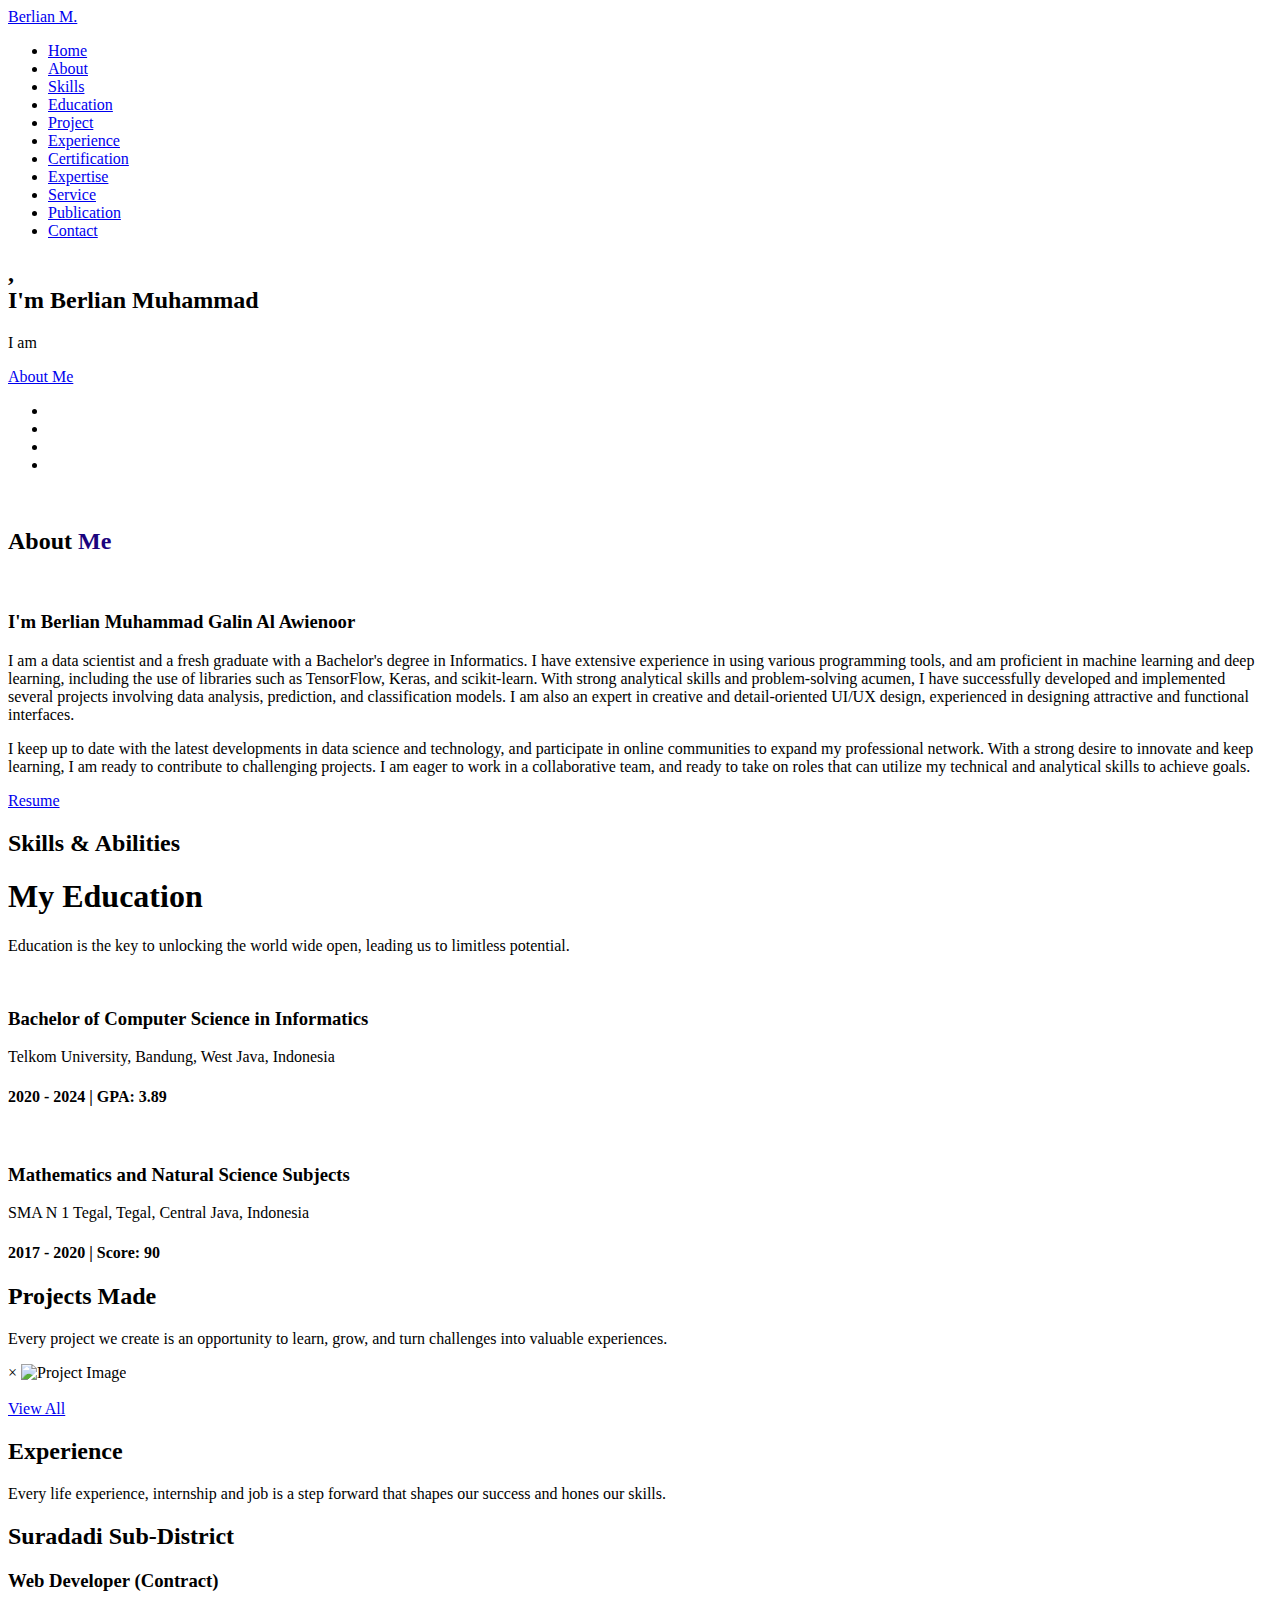
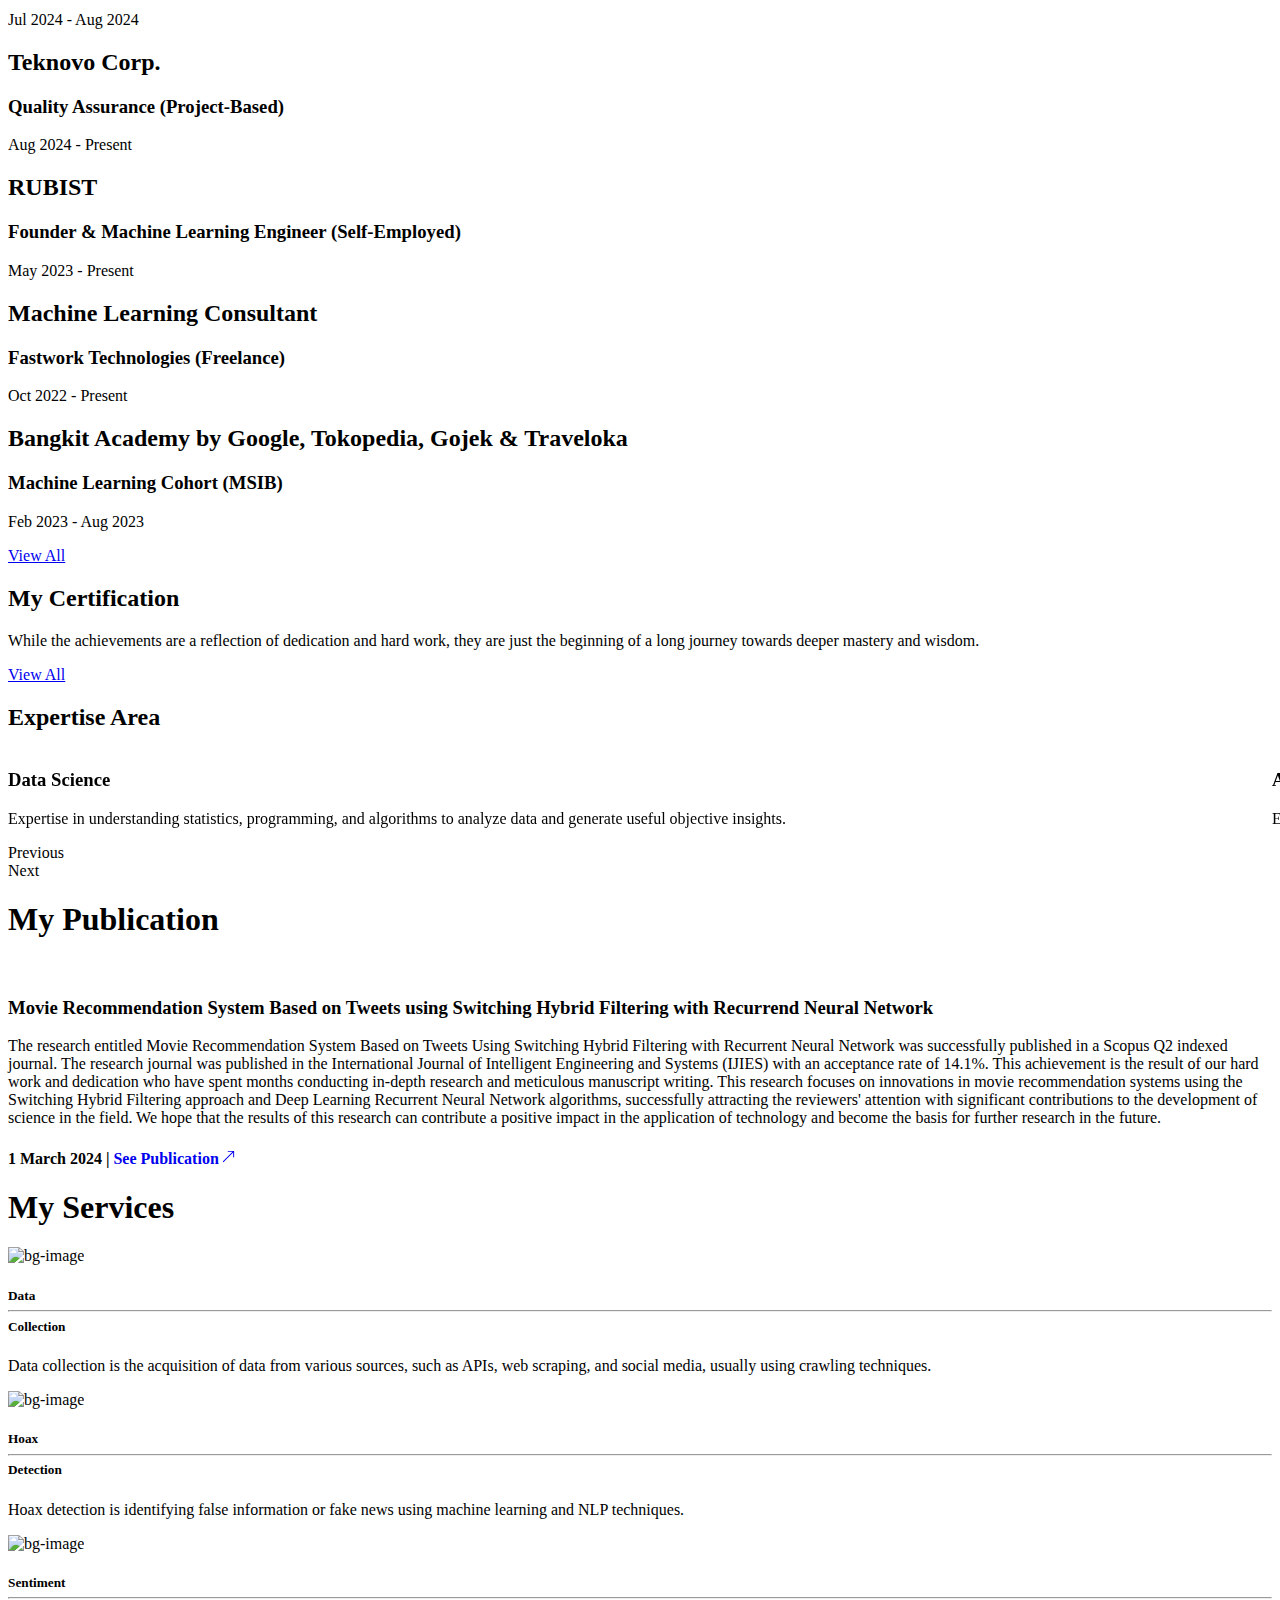
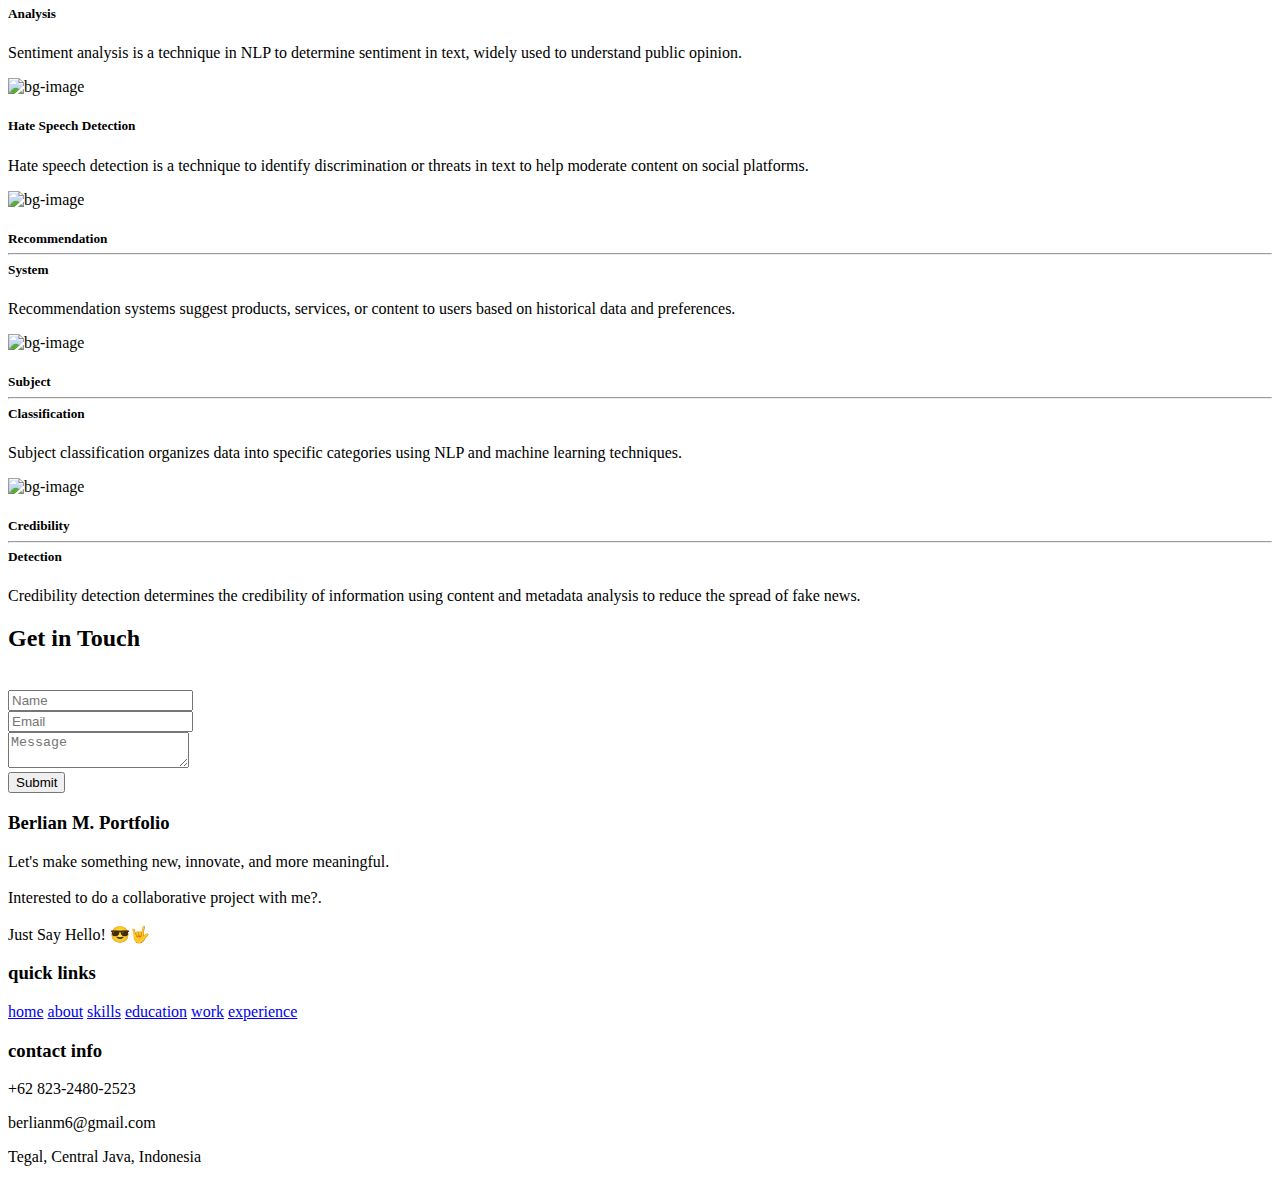
==== index.html @ 1233e938 "Add files via upload" ====
<!DOCTYPE html>
<html lang="en">

<head>
  <meta charset="UTF-8">
  <meta http-equiv="X-UA-Compatible" content="IE=edge">
  <meta name="viewport" content="width=device-width, initial-scale=1.0">
  <!-- Custom CSS -->
  <link rel="stylesheet" href="./assets/css/style.css">
  <!-- Font Awesome -->
  <link rel="stylesheet" href="https://cdnjs.cloudflare.com/ajax/libs/font-awesome/5.15.3/css/all.min.css"
    integrity="sha512-iBBXm8fW90+nuLcSKlbmrPcLa0OT92xO1BIsZ+ywDWZCvqsWgccV3gFoRBv0z+8dLJgyAHIhR35VZc2oM/gI1w=="
    crossorigin="anonymous" referrerpolicy="no-referrer" />
  <!-- Swiper.js -->
  <link rel="stylesheet" href="https://cdn.jsdelivr.net/npm/swiper@11/swiper-bundle.min.css" />
  <!-- Favicon -->
  <link id='favicon' rel="shortcut icon" href="./assets/images/favicon.png" type="image/x-png">
  <title>Portfolio | Berlian M.</title>
</head>

<body oncontextmenu="return false">

  <!-- pre loader -->
  <!-- <div class="loader-container">
  <img draggable="false" src="./assets/images/preloader.gif" alt="">
</div> -->

  <!-- navbar starts -->
  <header>
    <a href="/" class="logo"></i> Berlian M.</a>

    <div id="menu" class="fas fa-bars"></div>
    <nav class="navbar">
      <ul>
        <li><a class="active" href="#home">Home</a></li>
        <li><a href="#about">About</a></li>
        <li><a href="#skills">Skills</a></li>
        <li><a href="#education">Education</a></li>
        <li><a href="#work">Project</a></li>
        <li><a href="#experience">Experience</a></li>
        <li><a href="#certification">Certification</a></li>
        <li><a href="#expertise">Expertise</a></li>
        <li><a href="#service">Service</a></li>
        <li><a href="#publication">Publication</a></li>
        <li><a href="#contact">Contact</a></li>
      </ul>
    </nav>
  </header>
  <!-- navbar ends -->


  <!-- hero section starts -->
  <section class="home" id="home">
    <div id="particles-js"></div>

    <div class="content">
      <h2><span class="typing-textHello"></span>,<br /> I'm Berlian Muhammad </h2>
      <p>I am <span class="typing-text"></span></p>
      <a href="#about" class="btn"><span>About Me</span>
        <i class="fas fa-arrow-circle-down"></i>
      </a>
      <div class="socials">
        <ul class="social-icons">
          <li><a class="linkedin" aria-label="LinkedIn" href="https://www.linkedin.com/in/berlianm/" target="_blank"><i
                class="fab fa-linkedin"></i></a></li>
          <li><a class="github" aria-label="GitHub" href="https://github.com/berlianm" target="_blank"><i
                class="fab fa-github"></i></a></li>
          <li><a class="twitter" aria-label="Twitter" href="https://twitter.com/berliaaanm" target="_blank"><i
                class="fab fa-twitter"></i></a></li>
          <li><a class="instagram" aria-label="Instagram" href="https://www.instagram.com/berliaanm/"><i
                class="fab fa-instagram" target="_blank"></i></a></li>
        </ul>
      </div>
    </div>
    <div class="image">
      <img draggable="false" class="tilt" src="./assets/images/hero.png" alt="">
    </div>
  </section>
  <!-- hero section ends -->


  <!-- about section starts -->
  <section class="about" id="about">
    <h2 class="heading"><i class="fas fa-user-alt"></i> About <span style="color: #1a047e">Me</span></h2>

    <div class="row">

      <div class="image">
        <img draggable="false" class="tilt" src="./assets/images/profile2.jpg" alt="">
      </div>
      <div class="content">
        <h3>I'm Berlian Muhammad Galin Al Awienoor</h3>

        <p>I am a data scientist and a fresh graduate with a Bachelor's
          degree in
          Informatics. I have extensive experience in using various programming tools, and am proficient in machine
          learning and
          deep learning, including the use of libraries such as TensorFlow, Keras, and scikit-learn. With strong
          analytical
          skills and problem-solving acumen, I have successfully developed and implemented several projects involving
          data
          analysis, prediction, and classification models. I am also an expert in creative and detail-oriented UI/UX
          design,
          experienced in designing attractive and functional interfaces. </p>

        <p>I keep up to date with the latest developments in data science and technology, and participate in online
          communities
          to expand my professional network. With a strong desire to innovate and keep learning, I am ready to
          contribute to
          challenging projects. I am eager to work in a collaborative team, and ready to take on roles that can utilize
          my
          technical and analytical skills to achieve goals. </p>
        <div class="box-container">
          <!-- <div class="box">
              <p><span> age: </span> 20</p>
              <p><span> phone : </span> +91 XXX-XXX-XXXX</p>
            </div> -->
        </div>

        <div class="resumebtn">
          <a href="https://drive.google.com/file/d/1gu_gufzL8ybpD6SrXFEfcntHExr8QamQ/view" target="_blank"
            class="btn"><span>Resume</span>
            <i class="fas fa-chevron-right"></i>
          </a>
        </div>

      </div>
    </div>
  </section>
  <!-- about section ends -->

  <!-- skills section starts -->
  <section class="skills" id="skills">

    <h2 class="heading"><i class="fas fa-laptop-code"></i> Skills & <span>Abilities</span></h2>

    <div class="container">
      <div class="row" id="skillsContainer">

        <!-- <div class="bar">
              <div class="info">
                <img src="https://img.icons8.com/color/48/000000/adobe-xd.png"/>
                <span>AdobeXD</span>
              </div>
            </div> -->

      </div>
    </div>
  </section>
  <!-- skills section ends -->


  <!-- education section starts -->
  <section class="education" id="education">

    <h1 class="heading"><i class="fas fa-graduation-cap"></i> My <span>Education</span></h1>

    <p class="qoute">Education is the key to unlocking the world wide open, leading us to limitless potential.</p>

    <div class="box-container">
      
      <div class="box">
        <div class="image">
          <a href="https://maps.app.goo.gl/YhYkC9kWZCtxsdW48">
            <img draggable="false" src="./assets/images/educat/college.jpg" alt="">
          </a>
          
        </div>
        <div class="content">
          <h3>Bachelor of Computer Science in Informatics</h3>
          <p>Telkom University, Bandung, West Java, Indonesia </p>
          <h4>2020 - 2024 | GPA: 3.89</h4>
        </div>
      </div>

      <div class="box">
        <div class="image">
          <a href="https://maps.app.goo.gl/QGrqTkqJN48rCPrR7">
            <img draggable="false" src="./assets/images/educat/school.jpg" alt="">
          </a>
          
        </div>
        <div class="content">
          <h3>Mathematics and Natural Science Subjects</h3>
          <p>SMA N 1 Tegal, Tegal, Central Java, Indonesia</p>
          <h4>2017 - 2020 | Score: 90</h4>
        </div>
      </div>

    </div>
  </section>
  <!-- education section ends -->


  <!-- work project section starts -->
  <section class="work" id="work">

    <h2 class="heading"><i class="fas fa-laptop-code"></i> Projects <span>Made</span></h2>
    <p class="qoute">Every project we create is an opportunity to learn, grow, and turn challenges into valuable experiences.</p>

    <div class="box-container">

    </div>

    <!-- Modal HTML -->
    <div id="projectModal" class="modal">
      <div class="modal-content">
        <span class="close">&times;</span>
        <img id="modalProjectImage" src="" alt="Project Image" />
        <h3 id="modalProjectName"></h3>
        <p id="modalProjectDesc"></p>
      </div>
    </div>

    <div class="viewall">
      <a href="/projects" class="btn"><span>View All</span>
        <i class="fas fa-arrow-right"></i>
      </a>
    </div>

  </section>
  <!-- work project section ends -->

  <!-- experience section starts -->
  <section class="experience" id="experience">

    <h2 class="heading"><i class="fas fa-briefcase"></i> Experience </h2>
    <p class="qoute">Every life experience, internship and job is a step forward that shapes our success and hones our skills.</p>

    <div class="timeline">

      <div class="container right">
        <div class="content">
          <div class="tag">
            <h2>Suradadi Sub-District</h2>
          </div>
          <div class="desc">
            <h3>Web Developer (Contract)</h3>
            <p>Jul 2024 - Aug 2024</p>
          </div>
        </div>
      </div>

      <div class="container left">
        <div class="content">
          <div class="tag">
            <h2>Teknovo Corp.</h2>
          </div>
          <div class="desc">
            <h3>Quality Assurance (Project-Based)</h3>
            <p>Aug 2024 - Present</p>
          </div>
        </div>
      </div>

      <div class="container right">
        <div class="content">
          <div class="tag">
            <h2>RUBIST</h2>
          </div>
          <div class="desc">
            <h3>Founder & Machine Learning Engineer (Self-Employed)</h3>
            <p>May 2023 - Present</p>
          </div>
        </div>
      </div>

      <div class="container left">
        <div class="content">
          <div class="tag">
            <h2>Machine Learning Consultant</h2>
          </div>
          <div class="desc">
            <h3>Fastwork Technologies (Freelance)</h3>
            <p>Oct 2022 - Present</p>
          </div>
        </div>
      </div>

      <div class="container right">
        <div class="content">
          <div class="tag">
            <h2>Bangkit Academy by Google, Tokopedia, Gojek & Traveloka</h2>
          </div>
          <div class="desc">
            <h3>Machine Learning Cohort (MSIB)</h3>
            <p>Feb 2023 - Aug 2023</p>
          </div>
        </div>
      </div>

    <div class="morebtn">
      <a href="/experience" class="btn"><span>View All</span>
        <i class="fas fa-arrow-right"></i>
      </a>
    </div>

    </div>

  </section>
  <!-- experience section ends -->

  <section class="certification" id="certification">

    <h2 class="heading"><i class="fas fa-laptop-code"></i><span> My</span> Certification</h2>
    <p class="qoute">While the achievements are a reflection of dedication and hard work, they are just the beginning of a long journey towards deeper mastery and wisdom.</p>

    <div class="box-container">

    </div>

    <div class="viewall">
      <a href="/certifications" class="btn"><span>View All</span>
        <i class="fas fa-arrow-right"></i>
      </a>
    </div>

  </section>


  <section class="expertise" id="expertise">
    <h2 class="heading"><i class="fas fa-puzzle-piece"></i> Expertise <span>Area</span></h2>

    <!-- Swiper -->
    <div class="box-container">
      <div class="swiper-container">
        <div class="swiper-wrapper">
          <!-- Card Content -->
          <div class="swiper-slide">
            <i class="fas fa-database"></i>
            <h3>Data Science</h3>
            <p>Expertise in understanding statistics, programming, and algorithms to analyze data and generate useful
              objective insights.</p>
          </div>
          <div class="swiper-slide">
            <i class="fas fa-calculator"></i>
            <h3>Applied Mathematics</h3>
            <p>Expertise in mathematical concepts includes numerical analysis, probability theory, math-physics models,
              advanced calculus, and multivariable functions to solve real problems.</p>
          </div>
          <div class="swiper-slide">
            <i class="fas fa-paint-brush"></i>
            <h3>UI/UX Design</h3>
            <p>Expertise in designing optimal user interfaces and experiences to ensure products are easy to use and
              satisfying for users.</p>
          </div>
          <div class="swiper-slide">
            <i class="fas fa-code"></i>
            <h3>Programming</h3>
            <p>Expertise in the use of programming languages, algorithm development, data structures, and system
              integration to create technology solutions.</p>
          </div>
          <div class="swiper-slide">
            <i class="fas fa-robot"></i>
            <h3>Artificial Intelligence</h3>
            <p>Expertise in the development of computer systems capable of performing tasks that typically require human
              intelligence, such as decision-making and problem-solving.</p>
          </div>
          <div class="swiper-slide">
            <i class="fas fa-brain"></i>
            <h3>Deep Learning</h3>
            <p>Expertise in artificial neural networks with multiple layers to extract complex patterns from big data
              and deepen understanding of available information.</p>
          </div>
          <div class="swiper-slide">
            <i class="fas fa-chart-line"></i>
            <h3>Machine Learning</h3>
            <p>Expertise in enabling computers to learn and make decisions based on data without being explicitly
              programmed.</p>
          </div>
        </div>
      </div>
    </div>
    </div>

    <!-- Pagination -->
    <div class="swiper-pagination"></div>

    <!-- Custom Navigation Buttons below slider -->
    <div class="custom-navigation">
      <div class="navbutton prev">
        <i class="fas fa-arrow-left"></i>
        <span>Previous</span>
      </div>
      <div class="navbutton next">
        <span>Next</span>
        <i class="fas fa-arrow-right"></i>
      </div>
    </div>
    </div>
  </section>

  <section class="publication" id="publication">

    <h1 class="heading"><i class="fas fa-graduation-cap"></i> My <span>Publication</span></h1>
    
    <!-- <p class="qoute">Education is not the learning of facts, but the training of the mind to think.</p> -->

    <div class="box-container">

      <div class="box">
        <div class="image">
          <img draggable="false" src="./assets/images/publication/pub.jpg" alt="">
        </div>
        <div class="content">
          <h3>Movie Recommendation System Based on Tweets using Switching Hybrid
            Filtering with
            Recurrend Neural Network</h3>
          <p>The research entitled Movie
            Recommendation
            System Based on Tweets Using
            Switching Hybrid Filtering with Recurrent Neural Network was successfully published
            in a
            Scopus Q2 indexed journal. The research journal was published in the International
            Journal
            of Intelligent Engineering and Systems (IJIES) with an acceptance rate of 14.1%.
            This
            achievement is the result of our hard work and dedication who have spent months
            conducting
            in-depth research and meticulous manuscript writing. This research focuses on
            innovations in
            movie recommendation systems using the Switching Hybrid Filtering approach and Deep
            Learning
            Recurrent Neural Network algorithms, successfully attracting the reviewers'
            attention
            with
            significant contributions to the development of science in the field. We hope that
            the
            results of this research can contribute a positive impact in the application of
            technology
            and become the basis for further research in the future.</p>
          <h4>1 March 2024 | <a
              href="https://inass.org/publications/contents/?y=2024&mo_num=4&mo_en=Apr&mo_enf=April&report_day=30&volume=17&issue=2"
              class="card-text link-publication" style="text-decoration: none;"> See Publication<svg
                xmlns="http://www.w3.org/2000/svg" width="15" height="15" fill="currentColor"
                class="bi bi-arrow-up-right" viewBox="0 0 16 16" style="font-weight: bolder; margin-left: 2px;">
                <path fill-rule="evenodd"
                  d="M14 2.5a.5.5 0 0 0-.5-.5h-6a.5.5 0 0 0 0 1h4.793L2.146 13.146a.5.5 0 0 0 .708.708L13 3.707V8.5a.5.5 0 0 0 1 0z" />
              </svg></a></h4>
        </div>
      </div>

    </div>
  </section>
  <!-- Publication section ends -->

  <!-- Services Section -->
  <section class="service" id="service">
    <div class="container-lg">
      <h1 class="heading"><i class="fas fa-cubes"></i> My <span>Services</span></h1>
      <div class="service-wrapper">

        <div class="service-card">
          <img src="Assets/images/services/data.png" alt="bg-image">
          <div class="service-card-overlay">
            <h5>Data <hr> Collection</h5>
            <p>Data collection is the acquisition of data from various sources, such as APIs, web scraping, and social
              media, usually using crawling techniques.</p>
          </div>
        </div>

        <div class="service-card">
          <img src="Assets/images/services/hoax.png" alt="bg-image">
          <div class="service-card-overlay">
            <h5>Hoax <hr> Detection</h5>
            <p>Hoax detection is identifying false information or fake news using machine learning and NLP techniques.
            </p>
          </div>
        </div>

        <div class="service-card">
          <img src="Assets/images/services/sentiment.png" alt="bg-image">
          <div class="service-card-overlay">
            <h5>Sentiment <hr> Analysis</h5>
            <p>Sentiment analysis is a technique in NLP to determine sentiment in text, widely used to understand public
              opinion.</p>
          </div>
        </div>

        <div class="service-card">
          <img src="Assets/images/services/hate.png" alt="bg-image">
          <div class="service-card-overlay">
            <h5>Hate Speech Detection</h5>
            <p>Hate speech detection is a technique to identify discrimination or threats in text to help moderate
              content on social platforms.</p>
          </div>
        </div>

        <div class="service-card">
          <img src="Assets/images/services/recomendation.png" alt="bg-image">
          <div class="service-card-overlay">
            <h5>Recommendation <hr> System</h5>
            <p>Recommendation systems suggest products, services, or content to users based on historical data and
              preferences.</p>
          </div>
        </div>

        <div class="service-card">
          <img src="Assets/images/services/topic.png" alt="bg-image">
          <div class="service-card-overlay">
            <h5>Subject <hr> Classification</h5>
            <p>Subject classification organizes data into specific categories using NLP and machine learning techniques.
            </p>
          </div>
        </div>

        <div class="service-card">
          <img src="Assets/images/services/credible.png" alt="bg-image">
          <div class="service-card-overlay">
            <h5>Credibility <hr> Detection</h5>
            <p>Credibility detection determines the credibility of information using content and metadata analysis to
              reduce the spread of fake news.</p>
          </div>
        </div>

      </div>
    </div>
  </section>



  <!-- contact section starts -->
  <section class="contact" id="contact">

    <h2 class="heading"><i class="fas fa-headset"></i> Get in <span>Touch</span></h2>

    <div class="container">
      <div class="content">
        <div class="image-box">
          <img draggable="false" src="./assets/images/contact1.jpg" alt="">
        </div>
        <form id="contact-form">

          <div class="form-group">
            <div class="field">
              <input type="text" name="from_name" placeholder="Name" required>
              <i class='fas fa-user'></i>
            </div>
            <div class="field">
              <input type="text" name="from_email" placeholder="Email" required>
              <i class='fas fa-envelope'></i>
            </div>
            <div class="message">
              <textarea placeholder="Message" name="message" required></textarea>
              <i class="fas fa-comment-dots"></i>
            </div>
          </div>
          <div class="button-area">
            <button type="submit">
              Submit <i class="fa fa-paper-plane"></i></button>
          </div>
        </form>
      </div>
    </div>
  </section>
  <!-- contact section ends -->


  <!-- footer section starts -->
  <section class="footer">

    <div class="box-container">

      <div class="box">
        <h3>Berlian M. Portfolio</h3>
        <p>Let's make something new, innovate, and more meaningful. <br /> <br />Interested to do a collaborative project with me?. <br /><br />Just Say Hello! 😎🤟</p>
      </div>

      <div class="box">
        <h3>quick links</h3>
        <a href="#home"><i class="fas fa-chevron-circle-right"></i> home</a>
        <a href="#about"><i class="fas fa-chevron-circle-right"></i> about</a>
        <a href="#skills"><i class="fas fa-chevron-circle-right"></i> skills</a>
        <a href="#education"><i class="fas fa-chevron-circle-right"></i> education</a>
        <a href="#work"><i class="fas fa-chevron-circle-right"></i> work</a>
        <a href="#experience"><i class="fas fa-chevron-circle-right"></i> experience</a>
      </div>

      <div class="box">
        <h3>contact info</h3>
        <p> <i class="fas fa-phone"></i>+62 823-2480-2523</p>
        <p> <i class="fas fa-envelope"></i>berlianm6@gmail.com</p>
        <p> <i class="fas fa-map-marked-alt"></i>Tegal, Central Java, Indonesia</p>
        <div class="share">

          <a href="https://www.linkedin.com/in/berlianm/" class="fab fa-linkedin" aria-label="LinkedIn"
            target="_blank"></a>
          <a href="https://github.com/berlianm" class="fab fa-github" aria-label="GitHub" target="_blank"></a>
          <a href="mailto:berlianm6@gmail.com" class="fas fa-envelope" aria-label="Mail" target="_blank"></a>
          <a href="https://twitter.com/berliaaanm" class="fab fa-twitter" aria-label="Twitter" target="_blank"></a>
        </div>
      </div>
    </div>


  </section>
  <!-- footer section ends -->


  <!-- scroll top btn -->
  <a href="#home" aria-label="ScrollTop" class="fas fa-angle-up" id="scroll-top"></a>
  <!-- scroll back to top -->


  <!-- ==== ALL MAJOR JAVASCRIPT CDNS STARTS ==== -->
  <!-- jquery cdn -->
  <script src="https://cdnjs.cloudflare.com/ajax/libs/jquery/3.6.0/jquery.min.js"
    integrity="sha512-894YE6QWD5I59HgZOGReFYm4dnWc1Qt5NtvYSaNcOP+u1T9qYdvdihz0PPSiiqn/+/3e7Jo4EaG7TubfWGUrMQ=="
    crossorigin="anonymous" referrerpolicy="no-referrer"></script>

  <!-- typed.js cdn -->
  <script src="https://cdnjs.cloudflare.com/ajax/libs/typed.js/2.0.5/typed.min.js"
    integrity="sha512-1KbKusm/hAtkX5FScVR5G36wodIMnVd/aP04af06iyQTkD17szAMGNmxfNH+tEuFp3Og/P5G32L1qEC47CZbUQ=="
    crossorigin="anonymous" referrerpolicy="no-referrer"></script>

  <!-- particle.js links -->
  <script src="./assets/js/particles.min.js"></script>
  <script src="./assets/js/app.js"></script>

  <!-- vanilla tilt.js links -->
  <script src="https://cdnjs.cloudflare.com/ajax/libs/vanilla-tilt/1.7.0/vanilla-tilt.min.js"
    integrity="sha512-SttpKhJqONuBVxbRcuH0wezjuX+BoFoli0yPsnrAADcHsQMW8rkR84ItFHGIkPvhnlRnE2FaifDOUw+EltbuHg=="
    crossorigin="anonymous" referrerpolicy="no-referrer"></script>

  <!-- Swiper.js -->
  <script src="https://cdn.jsdelivr.net/npm/swiper@11/swiper-bundle.min.js"></script>

  <!-- scroll reveal anim -->
  <script src="https://unpkg.com/scrollreveal"></script>

  <script type="text/javascript" src="https://cdn.jsdelivr.net/npm/emailjs-com@3/dist/email.min.js"></script>

  <!-- ==== ALL MAJOR JAVASCRIPT CDNS ENDS ==== -->

  <script src="./assets/js/script.js"></script>

</body>

</html>
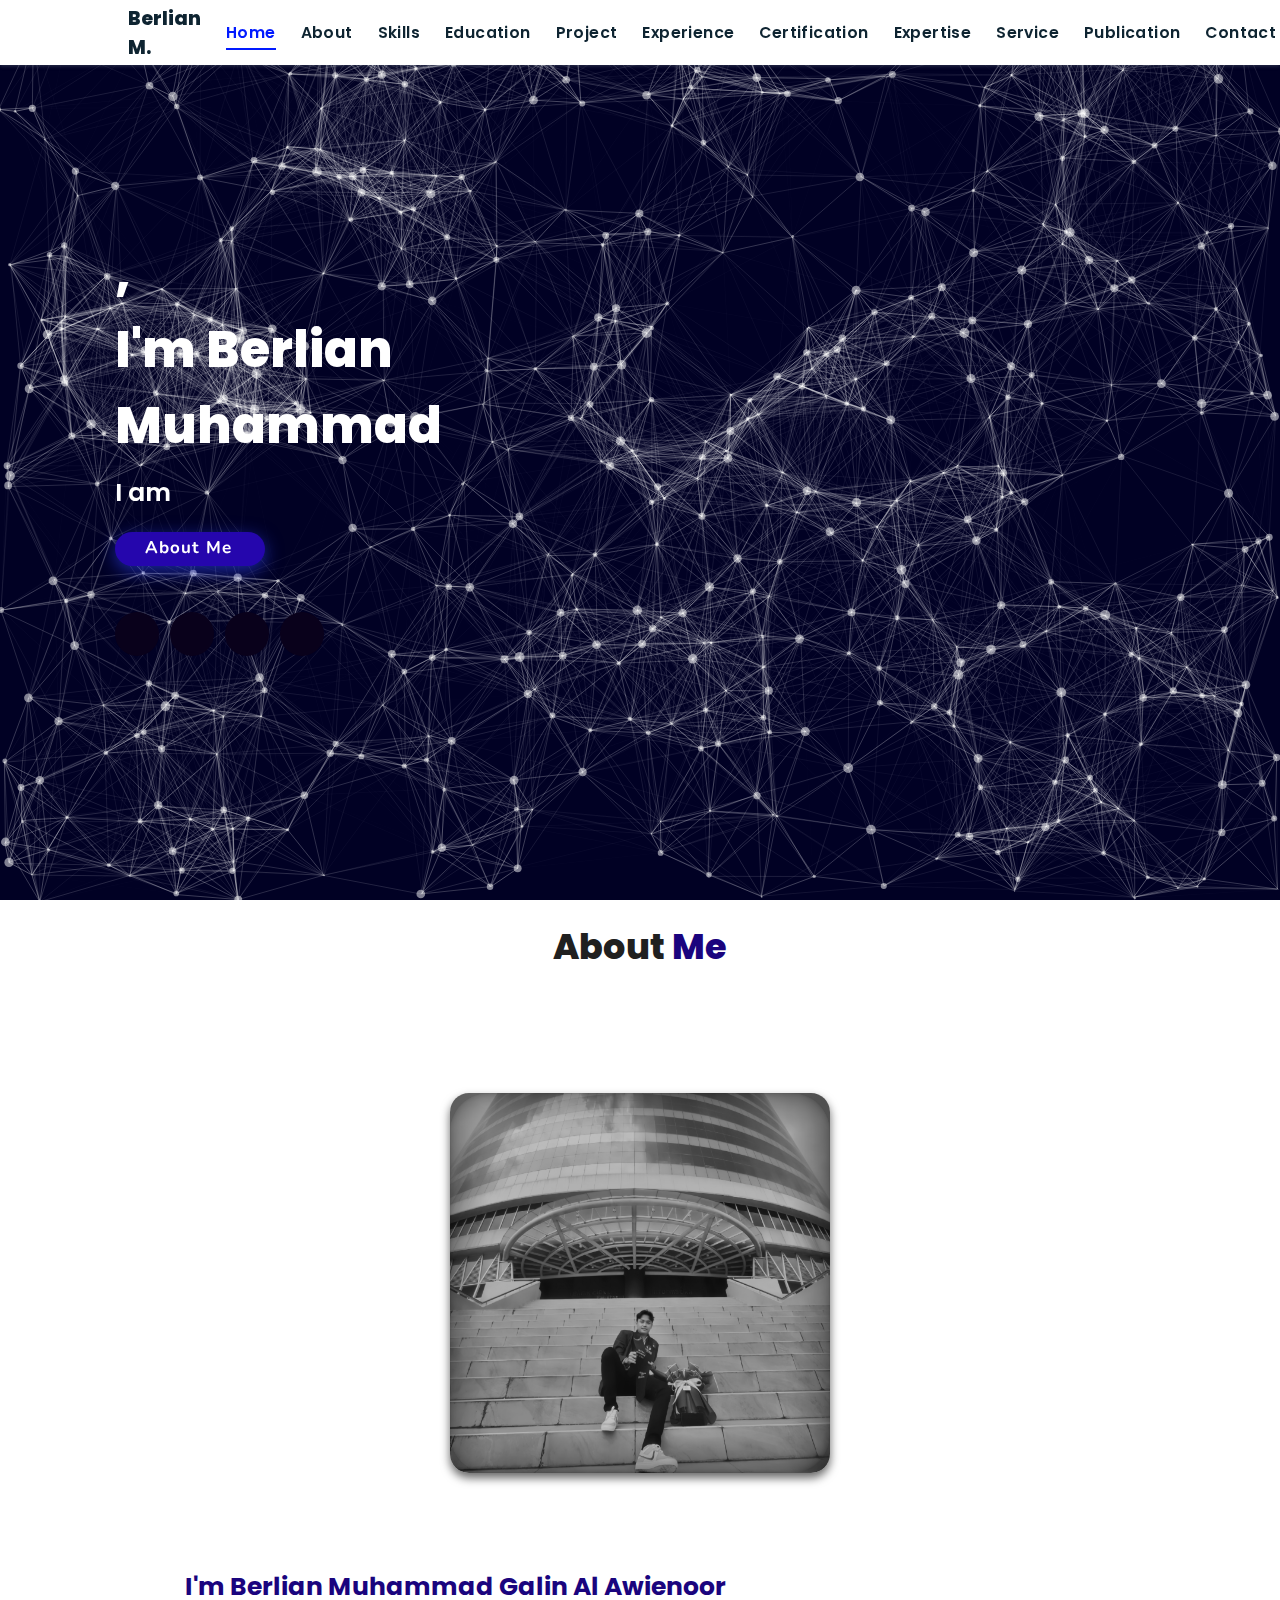
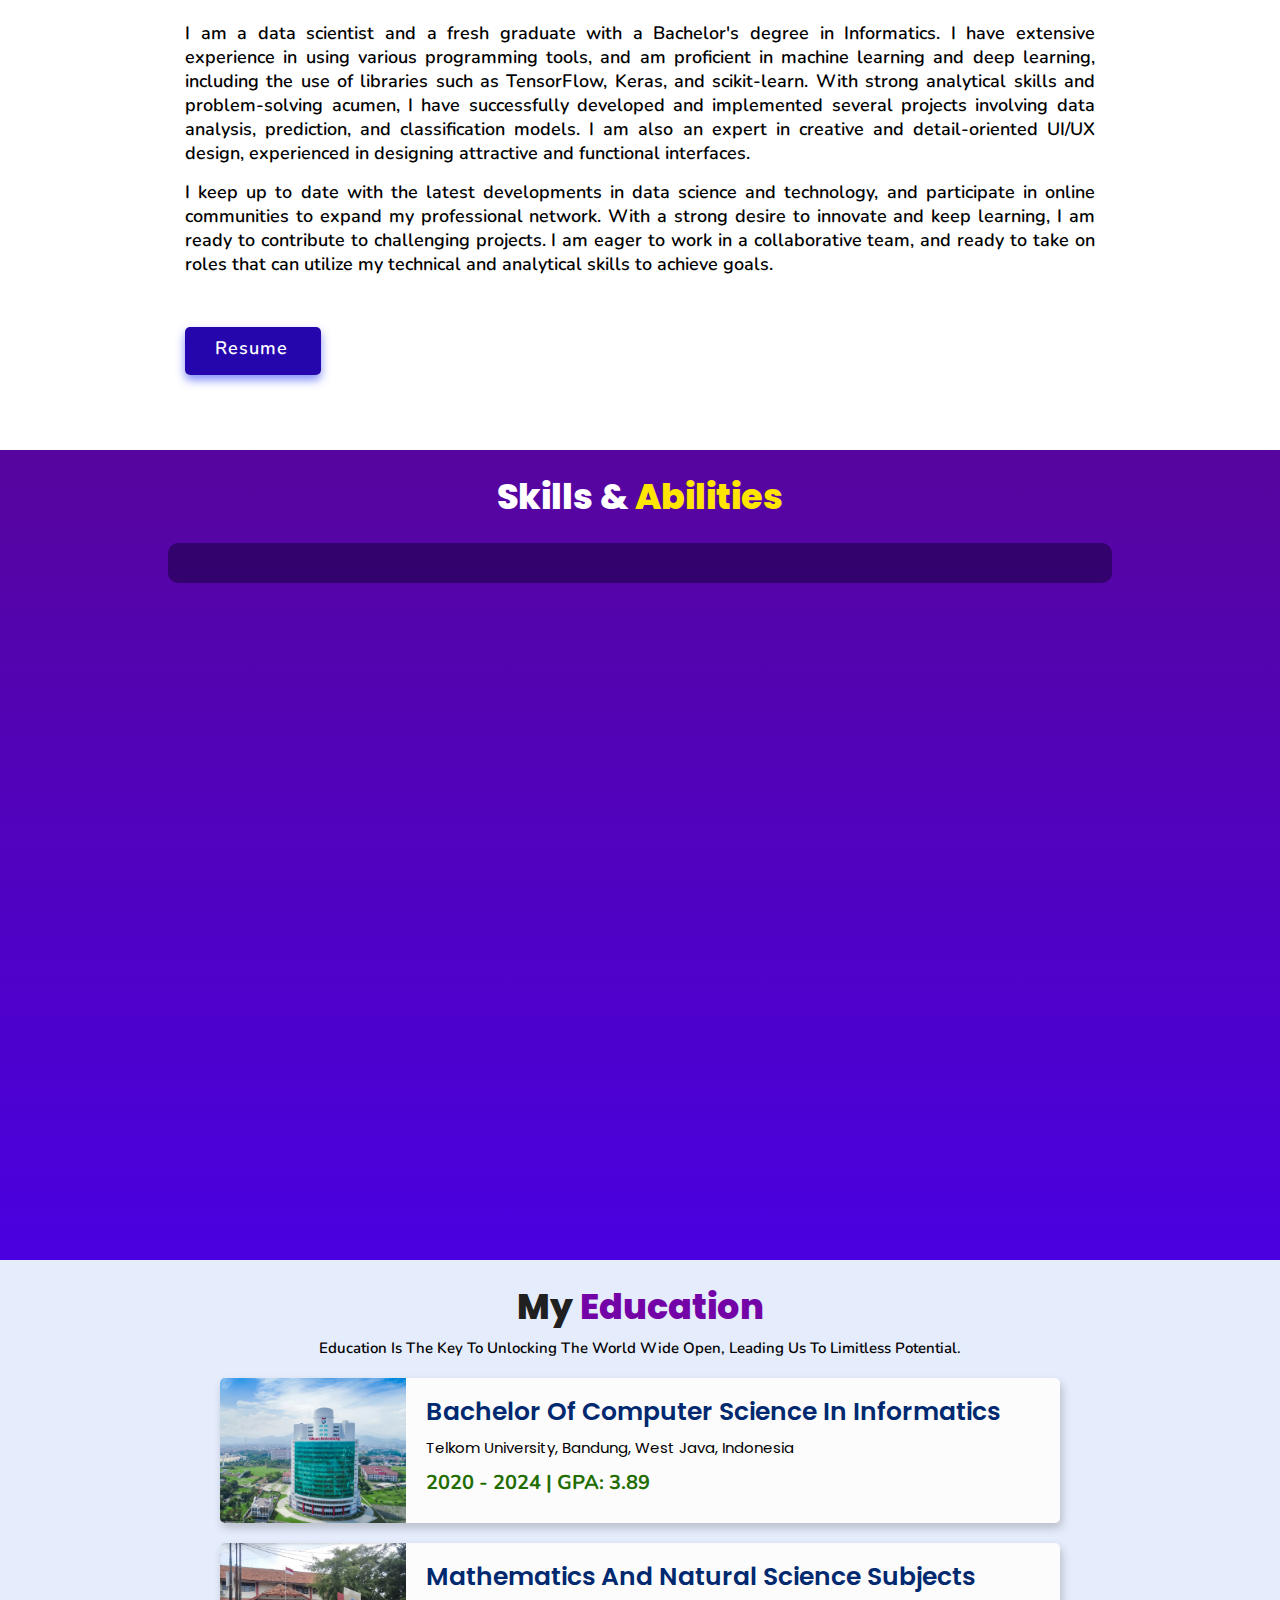
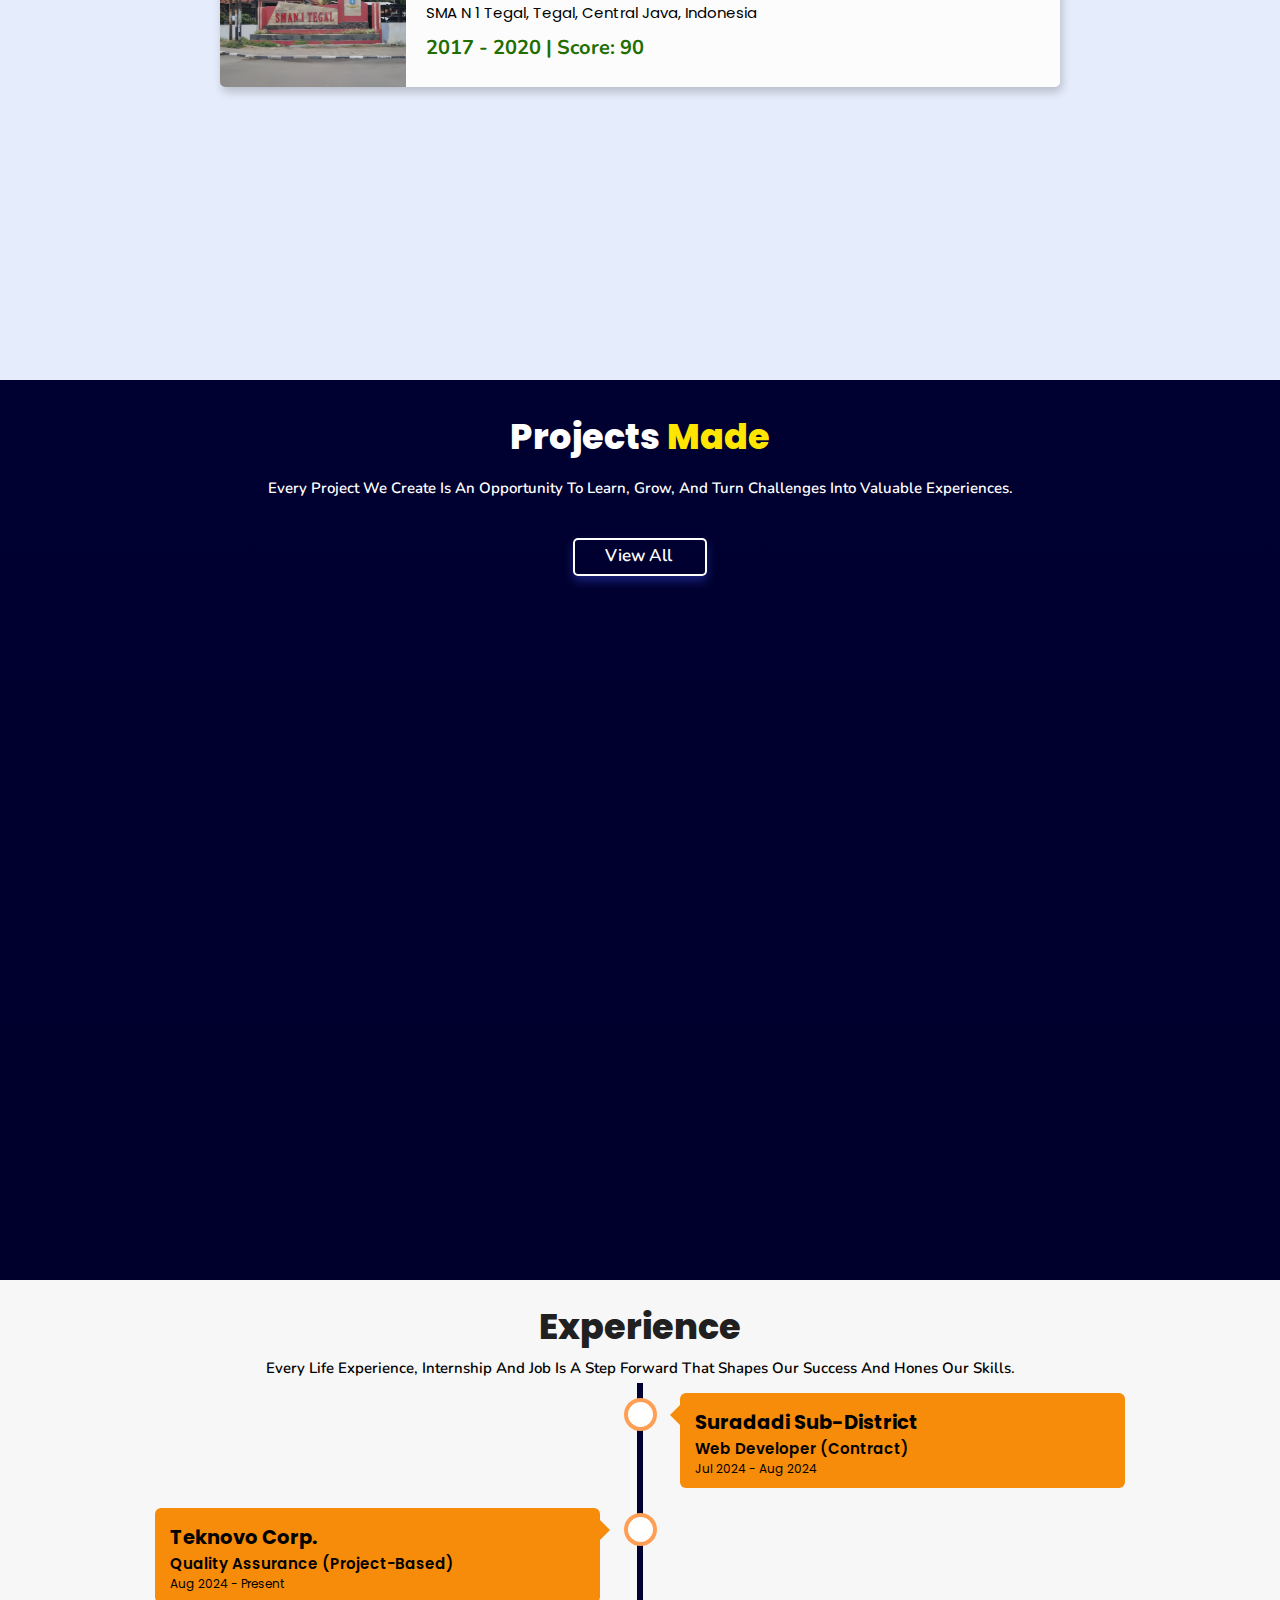
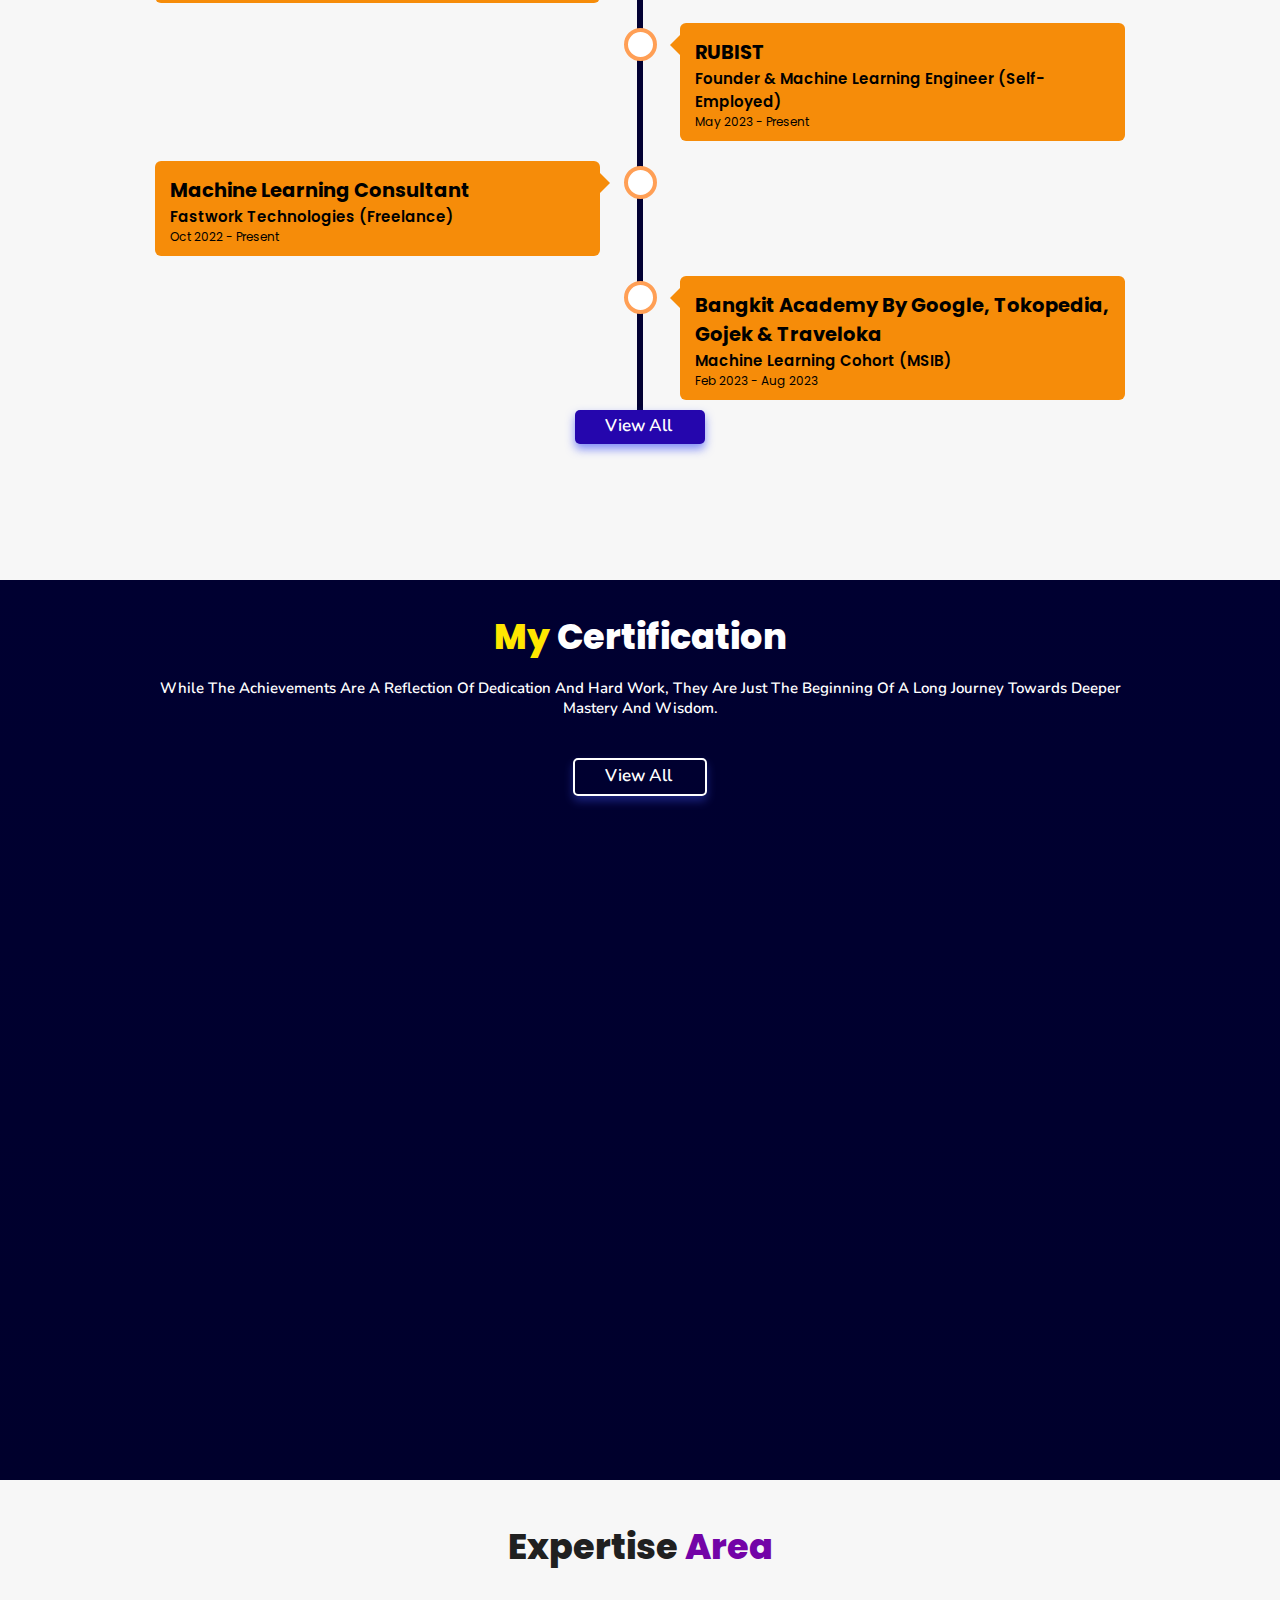
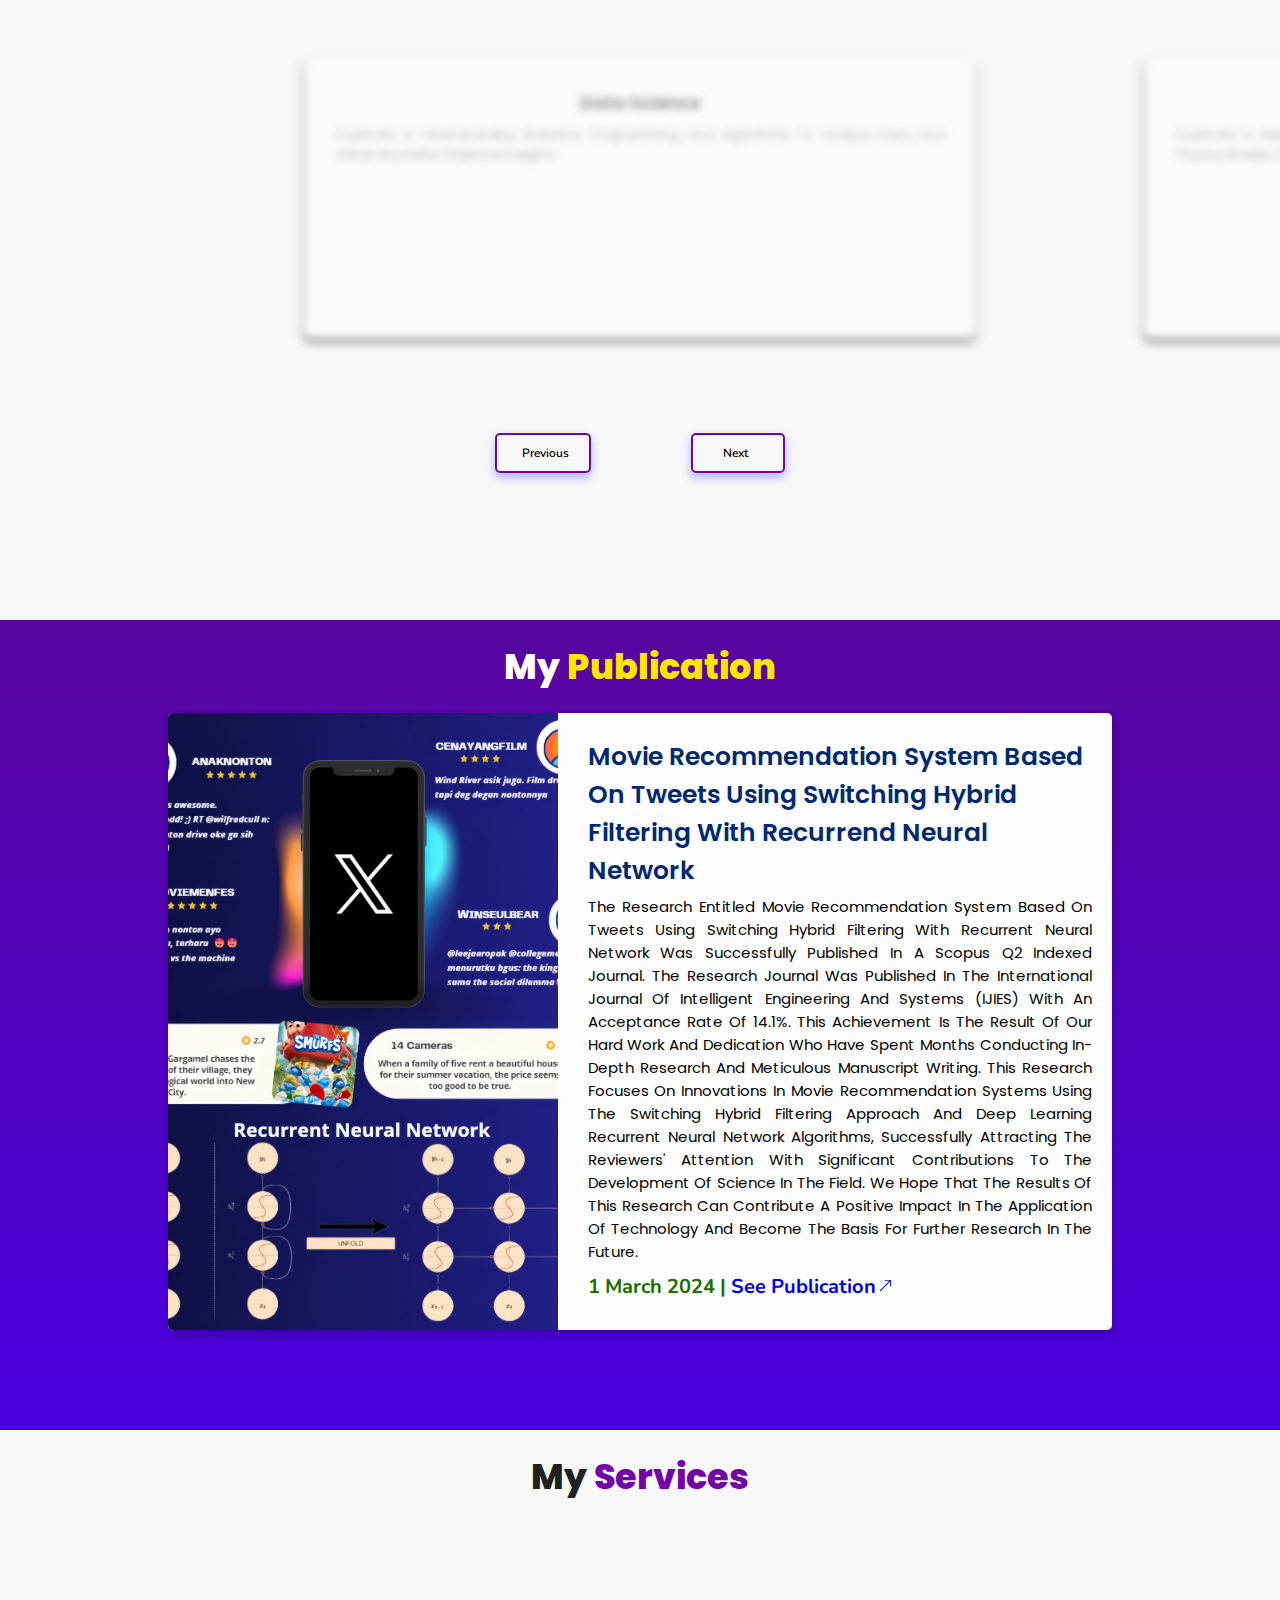
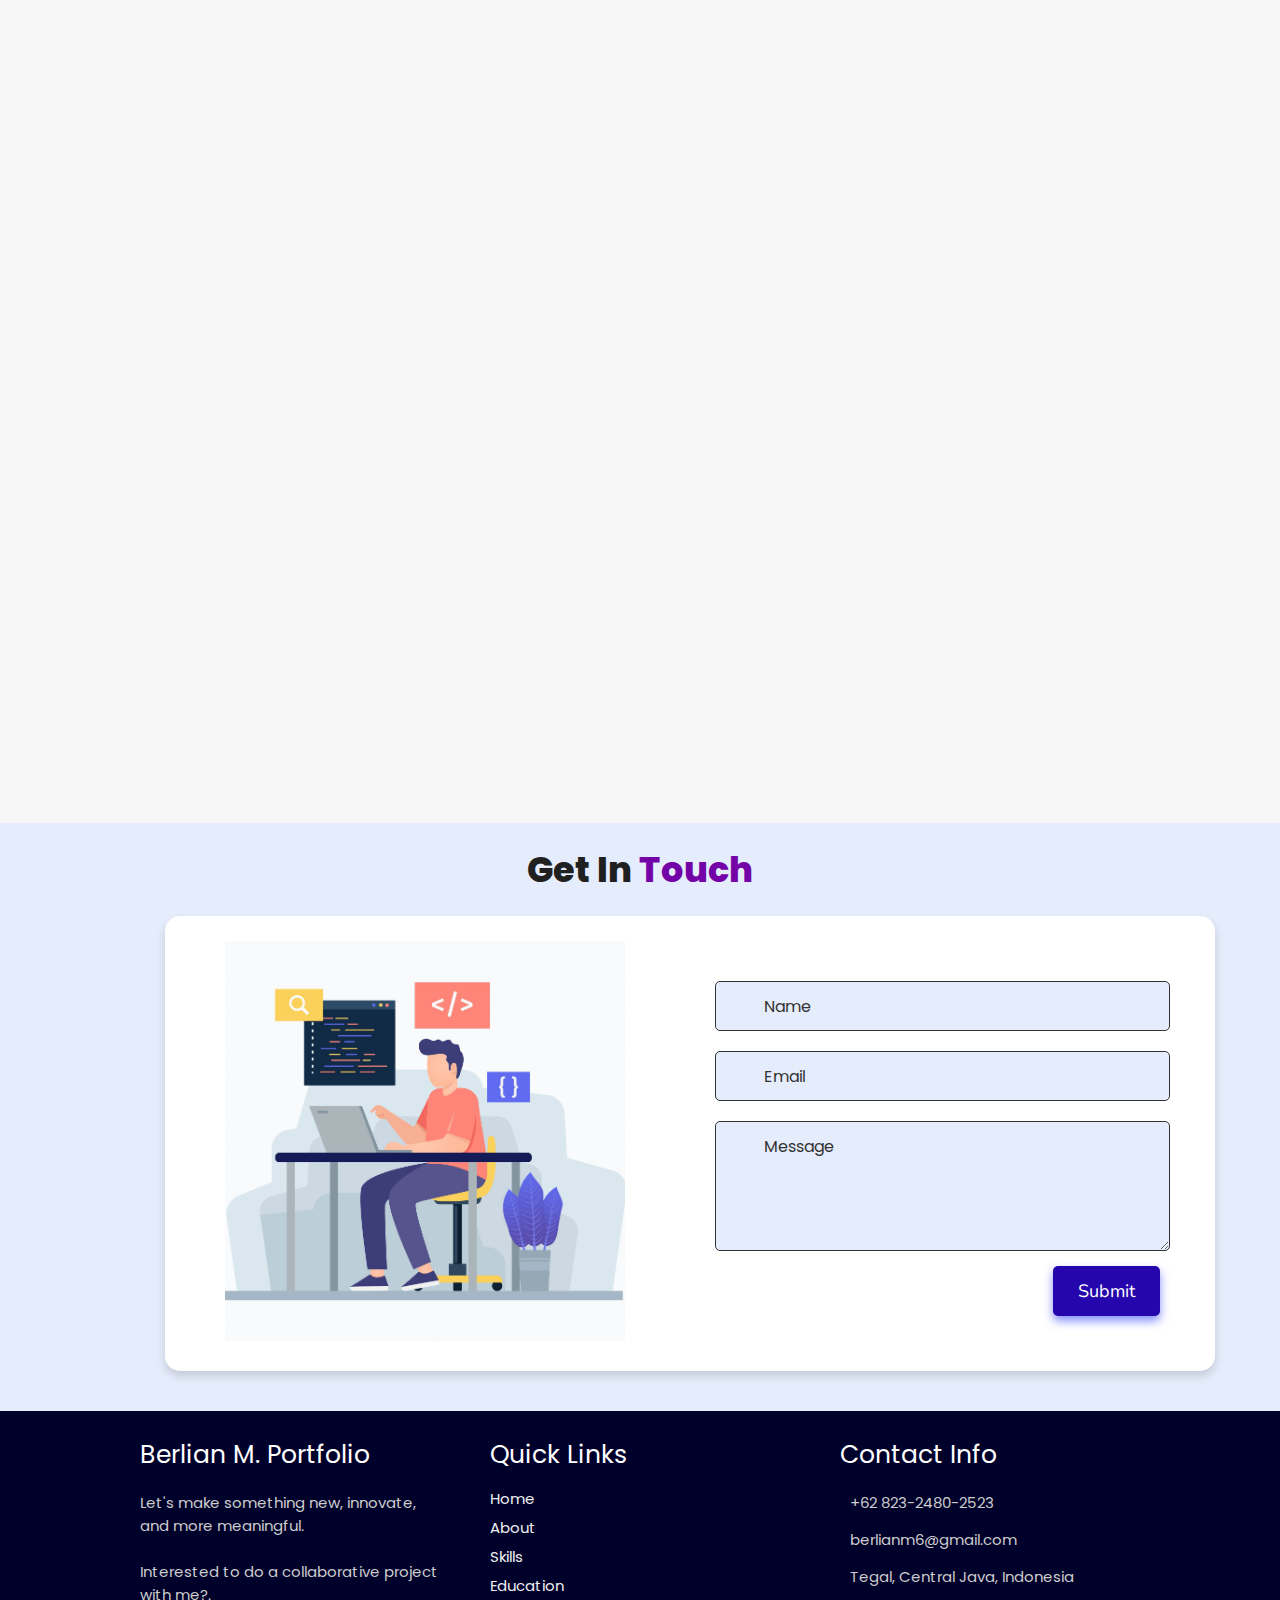
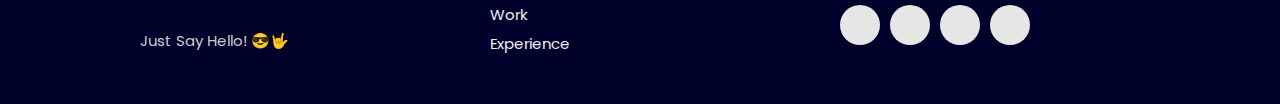
==== commit 4e8f0756: "Update index.html" ====
--- a/index.html
+++ b/index.html
@@ -451,7 +451,7 @@
       <div class="service-wrapper">
 
         <div class="service-card">
-          <img src="Assets/images/services/data.png" alt="bg-image">
+          <img src="assets/images/services/data.png" alt="bg-image">
           <div class="service-card-overlay">
             <h5>Data <hr> Collection</h5>
             <p>Data collection is the acquisition of data from various sources, such as APIs, web scraping, and social
@@ -460,7 +460,7 @@
         </div>
 
         <div class="service-card">
-          <img src="Assets/images/services/hoax.png" alt="bg-image">
+          <img src="assets/images/services/hoax.png" alt="bg-image">
           <div class="service-card-overlay">
             <h5>Hoax <hr> Detection</h5>
             <p>Hoax detection is identifying false information or fake news using machine learning and NLP techniques.
@@ -469,7 +469,7 @@
         </div>
 
         <div class="service-card">
-          <img src="Assets/images/services/sentiment.png" alt="bg-image">
+          <img src="assets/images/services/sentiment.png" alt="bg-image">
           <div class="service-card-overlay">
             <h5>Sentiment <hr> Analysis</h5>
             <p>Sentiment analysis is a technique in NLP to determine sentiment in text, widely used to understand public
@@ -478,7 +478,7 @@
         </div>
 
         <div class="service-card">
-          <img src="Assets/images/services/hate.png" alt="bg-image">
+          <img src="assets/images/services/hate.png" alt="bg-image">
           <div class="service-card-overlay">
             <h5>Hate Speech Detection</h5>
             <p>Hate speech detection is a technique to identify discrimination or threats in text to help moderate
@@ -487,7 +487,7 @@
         </div>
 
         <div class="service-card">
-          <img src="Assets/images/services/recomendation.png" alt="bg-image">
+          <img src="assets/images/services/recomendation.png" alt="bg-image">
           <div class="service-card-overlay">
             <h5>Recommendation <hr> System</h5>
             <p>Recommendation systems suggest products, services, or content to users based on historical data and
@@ -496,7 +496,7 @@
         </div>
 
         <div class="service-card">
-          <img src="Assets/images/services/topic.png" alt="bg-image">
+          <img src="assets/images/services/topic.png" alt="bg-image">
           <div class="service-card-overlay">
             <h5>Subject <hr> Classification</h5>
             <p>Subject classification organizes data into specific categories using NLP and machine learning techniques.
@@ -505,7 +505,7 @@
         </div>
 
         <div class="service-card">
-          <img src="Assets/images/services/credible.png" alt="bg-image">
+          <img src="assets/images/services/credible.png" alt="bg-image">
           <div class="service-card-overlay">
             <h5>Credibility <hr> Detection</h5>
             <p>Credibility detection determines the credibility of information using content and metadata analysis to
@@ -636,4 +636,4 @@
 
 </body>
 
-</html>+</html>
--- a/assets/css/style.css
+++ b/assets/css/style.css
@@ -0,0 +1,1873 @@
+@import url("https://fonts.googleapis.com/css2?family=Poppins:wght@400;600;700&display=swap");
+@import url("https://fonts.googleapis.com/css2?family=Nunito:ital,wght@0,300;0,400;0,600;0,700;1,300;1,400&display=swap");
+
+* {
+  margin: 0;
+  padding: 0;
+  box-sizing: border-box;
+  text-decoration: none;
+  outline: none;
+  border: none;
+  text-transform: capitalize;
+  transition: all 0.2s linear;
+}
+html {
+  font-size: 62.5%;
+  overflow-x: hidden;
+  scroll-behavior: smooth;
+}
+body {
+  background: #f7f7f7;
+  font-family: "Poppins", sans-serif;
+}
+
+*::selection {
+  background: #2b3dda;
+  color: #fff;
+}
+
+html {
+  font-size: 62.5%;
+  overflow-x: hidden;
+}
+html::-webkit-scrollbar {
+  width: 0.8rem;
+}
+html::-webkit-scrollbar-track {
+  background: rgb(235, 202, 245);
+}
+html::-webkit-scrollbar-thumb {
+  background: #420177;
+}
+
+/* pre loader start */
+.loader-container {
+  position: fixed;
+  top: 0;
+  left: 0;
+  z-index: 10000;
+  background: #e6eff1;
+  display: flex;
+  align-items: center;
+  justify-content: center;
+  height: 100%;
+  width: 100%;
+}
+.loader-container.fade-out {
+  top: -120%;
+}
+/* pre loader end */
+
+/* navbar starts */
+header {
+  position: fixed;
+  top: 0;
+  left: 0;
+  right: 0;
+  z-index: 1000;
+  display: flex;
+  align-items: center;
+  justify-content: space-between;
+  padding: 1.7rem 10%;
+  height: 6.5rem;
+  background-color: #fff;
+  box-shadow: 0 1px 4px rgba(146, 161, 176, 0.3);
+}
+section {
+  min-height: 100vh;
+  padding: 2rem 9%;
+}
+.heading {
+  font-size: 3.5rem;
+  color: rgb(32, 32, 32);
+  font-weight: 800;
+  text-align: center;
+}
+.heading span {
+  color: rgb(115, 3, 167);
+}
+header .logo {
+  font-size: 1.9rem;
+  font-weight: 800;
+  text-decoration: none;
+  color: #0e2431;
+}
+header .logo i {
+  font-size: 2.2rem;
+}
+header .logo:hover {
+  color: #fc8c05;
+}
+header .navbar ul {
+  list-style: none;
+  display: flex;
+  justify-content: center;
+  align-items: center;
+}
+header .navbar li {
+  margin-left: 2.5rem;
+}
+header .navbar ul li a {
+  font-size: 1.57rem;
+  color: #0e2431;
+  font-weight: 600;
+  text-decoration: none;
+  letter-spacing: 0.04rem;
+  transition: 0.2s;
+}
+header .navbar ul li a.active,
+header .navbar ul li a:hover {
+  color: #011aff;
+  border-bottom: 0.2rem solid #011aff;
+  padding: 0.5rem 0;
+}
+/* navbar ends */
+
+/* hamburger icon starts*/
+#menu {
+  font-size: 3rem;
+  cursor: pointer;
+  color: rgb(24, 2, 63);
+  display: none;
+}
+@media (max-width: 768px) {
+  #menu {
+    display: block;
+  }
+  header .navbar {
+    position: fixed;
+    top: 6.5rem;
+    right: -120%;
+    width: 75%;
+    height: 100%;
+    text-align: left;
+    align-items: flex-start;
+    background-color: #0e0f31;
+  }
+  header .navbar ul {
+    flex-flow: column;
+    padding: 1rem;
+  }
+  header .navbar ul li {
+    text-align: center;
+    width: 100%;
+    margin: 1rem 0;
+    border-radius: 0.5rem;
+    width: 26rem;
+  }
+  header .navbar ul li a {
+    display: block;
+    padding: 1rem;
+    text-align: left;
+    color: #fff;
+    font-size: 2rem;
+  }
+  header .navbar ul li a.active,
+  header .navbar ul li a:hover {
+    padding: 1rem;
+    color: #fff;
+    border-radius: 0.5rem;
+    border-bottom: 0.5rem solid #011aff;
+  }
+  .fa-times {
+    transform: rotate(180deg);
+  }
+  header .navbar.nav-toggle {
+    right: 0;
+  }
+}
+/* hamburger icon ends */
+
+/* hero section starts*/
+.home {
+  position: relative;
+  display: flex;
+  flex-wrap: wrap;
+  gap: 1.5rem;
+  min-height: 100vh;
+  align-items: center;
+}
+.home #particles-js {
+  position: absolute;
+  top: 0;
+  left: 0;
+  height: 100%;
+  width: 100%;
+  background-color: #010124;
+}
+.home::before {
+  content: "";
+  position: absolute;
+  top: 0;
+  left: 0;
+  height: 100%;
+  width: 100%;
+}
+.home .content {
+  flex: 1 1 40rem;
+  padding-top: 1rem;
+  z-index: 1;
+}
+.home .image {
+  flex: 1 1 40rem;
+  z-index: 1;
+}
+.home .image img {
+  width: 70%;
+  margin-left: 6rem;
+  border-radius: 50%;
+  box-shadow: 0 2px 8px rgba(0, 0, 0, 0.3);
+  cursor: pointer;
+}
+.home .image img:hover {
+  box-shadow: 0 5px 15px rgba(0, 0, 0, 0.5);
+}
+.home .content h2 {
+  font-size: 5rem;
+  font-weight: 800;
+  color: #ffffff;
+}
+.home .content h2 span {
+  font-size: 5rem;
+  font-weight: 800;
+  color: #ffffff;
+}
+.home .content p {
+  font-size: 2.5rem;
+  color: #ffffff;
+  font-weight: 600;
+  padding: 1rem 0;
+  text-transform: none;
+}
+.home .content p span {
+  font-size: 2.5rem;
+  color: rgb(255, 230, 0);
+  font-weight: 600;
+  padding: 1rem 0;
+}
+.home .btn {
+  margin-top: 1rem;
+  position: absolute;
+  line-height: 0;
+  padding: 1.6rem 3rem;
+  border-radius: 4em;
+  transition: 0.5s;
+  color: #fff;
+  background: #2506ad;
+  box-shadow: 0px 5px 18px rgba(48, 68, 247, 0.6);
+  font-family: "Nunito", sans-serif;
+}
+.home .btn span {
+  font-weight: 700;
+  font-size: 1.7rem;
+  letter-spacing: 0.1rem;
+}
+.home .btn i {
+  margin-left: 0.3rem;
+  font-size: 1.5rem;
+  transition: 0.3s;
+}
+.home .btn:hover {
+  background: #1a047e;
+}
+.home .btn:hover i {
+  transform: translateX(5px);
+}
+/* social icons start */
+.socials {
+  position: relative;
+  margin-top: 9rem;
+}
+.socials .social-icons {
+  padding-left: 0;
+  margin-bottom: 0;
+  list-style: none;
+}
+.socials .social-icons li {
+  display: inline-block;
+  margin-bottom: 14px;
+}
+.social-icons a {
+  font-size: 2rem;
+  display: inline-block;
+  line-height: 44px;
+  color: #00d9ff;
+  background-color: #09011b;
+  width: 44px;
+  height: 44px;
+  text-align: center;
+  margin-right: 8px;
+  border-radius: 100%;
+  -webkit-transition: all 0.2s linear;
+  -o-transition: all 0.2s linear;
+  transition: all 0.2s linear;
+}
+.social-icons a:active,
+.social-icons a:focus,
+.social-icons a:hover {
+  color: #fff;
+  background-color: #0685da;
+}
+.social-icons a.github:hover {
+  background-color: #0e0e0e;
+}
+.social-icons a.twitter:hover {
+  background-color: #00aced;
+}
+.social-icons a.linkedin:hover {
+  background-color: #007bb6;
+}
+.social-icons a.dev:hover {
+  background-color: #070707;
+}
+.social-icons a.instagram:hover {
+  background-color: #ee00da;
+}
+/* social icons end */
+
+/* hero media queries starts*/
+@media (max-width: 450px) {
+  .home .btn {
+    margin: 4rem 0;
+  }
+  .socials {
+    margin-top: 12rem;
+  }
+  .home .image img {
+    margin-top: -12rem;
+  }
+  .home .content p {
+    font-size: 2.2rem;
+  }
+  .home .content p span {
+    font-size: 2.2rem;
+  }
+}
+/* hero media queries ends*/
+/* hero section end */
+
+/* about section starts */
+.about {
+  background: rgb(255, 255, 255);
+}
+.about .row {
+  display: flex;
+  flex-direction: row;
+  gap: 2rem;
+  flex-wrap: wrap;
+  padding: 4rem;
+}
+.about .row .image {
+  text-align: center;
+  flex: 1 1 35rem;
+}
+.about .row .image img {
+  margin: 4rem;
+  margin-top: 8rem;
+  width: 38rem;
+  height: auto;
+  border-radius: 5%;
+  box-shadow: 0 5px 10px rgba(0, 0, 0, 0.6);
+  mix-blend-mode: luminosity;
+  transition: 0.3s;
+  cursor: pointer;
+  
+}
+.about .row .image img:hover {
+  mix-blend-mode: normal;
+}
+.about .row .content {
+  flex: 1 1 65rem;
+  padding: 3rem;
+}
+.about .row .content h3 {
+  color: #1a047e;
+  font-size: 2.5rem;
+}
+.about .row .content .tag {
+  font-size: 1.4rem;
+  color: #020133;
+  font-weight: 600;
+  margin-top: 1rem;
+}
+.about .row .content p {
+  font-size: 1.8rem;
+  margin-top: 1.5rem;
+  text-align: justify;
+  font-family: "Nunito";
+  font-weight: 600;
+  text-transform: none;
+}
+.about .row .content .box-container {
+  display: flex;
+  flex-wrap: wrap;
+  gap: 1.5rem;
+  font-family: "Nunito";
+  font-weight: 600;
+}
+.about .row .content .box-container .box p {
+  text-transform: none;
+}
+.about .row .content .box-container .box p span {
+  color: #000031;
+}
+.resumebtn {
+  margin-top: 6rem;
+}
+.resumebtn .btn {
+  padding: 1.7rem 3rem;
+  border-radius: 0.5em;
+  transition: 0.3s;
+  color: #fff;
+  background: #2506ad;
+  box-shadow: 0px 5px 10px rgba(48, 68, 247, 0.6);
+  font-family: "Nunito", sans-serif;
+}
+.resumebtn .btn span {
+  font-weight: 600;
+  font-size: 1.8rem;
+  letter-spacing: 0.1rem;
+}
+.resumebtn .btn i {
+  margin-left: 0.3rem;
+  font-size: 1.2rem;
+  transition: 0.3s;
+}
+.resumebtn .btn:hover {
+  background: #1a047e;
+}
+.resumebtn .btn:hover i {
+  transform: translateX(5px);
+}
+/* about media queries starts*/
+@media screen and (max-width: 600px) {
+  .about .row .image {
+    margin-top: 2rem;
+  }
+  .about .row .image img {
+    margin: 0 auto;
+    width: 80%;
+    mix-blend-mode: normal;
+  }
+  .about .row {
+    padding: 0.5rem;
+    margin-bottom: 7rem;
+  }
+  .about .row .content {
+    padding: 1rem;
+  }
+  .about .row .content .box-container {
+    gap: 0;
+  }
+}
+/* about media queries ends*/
+/* about section ends */
+
+/* skills section starts */
+.skills {
+  min-height: 90vh;
+  background: linear-gradient(to bottom, #57059e, #4a00e0);
+}
+.skills h2 {
+  color: #fff;
+}
+.skills .heading span {
+  color: rgb(255, 230, 0);
+}
+.skills .container {
+  background: rgba(0, 0, 22, 0.4);
+  color: #fff;
+  border-radius: 1rem;
+  padding: 2rem;
+  width: 90%;
+  margin: auto;
+  margin-top: 2rem;
+}
+.skills .container .row {
+  display: grid;
+  grid-template-columns: repeat(6, 1fr);
+  flex-wrap: wrap;
+  gap: 1.8rem;
+}
+.skills .container .bar {
+  margin-bottom: 15px;
+  padding: 10px;
+  border-radius: 1rem;
+  box-shadow: 0 4px 10px rgba(0, 0, 0, 0.2);
+  background: rgba(0, 0, 22, 0.9);
+  transition: 0.2s;
+}
+.skills .container .bar:hover {
+  box-shadow: 0 8px 10px rgba(0, 2, 68, 0.8) !important;
+  background-color: rgba(0, 0, 0, 0.9) !important;
+}
+.skills .container .bar .info {
+  display: flex;
+  flex-direction: column;
+  align-items: center;
+  gap: 1rem;
+  margin-top: 1rem;
+}
+.skills .container .bar .info i {
+  font-size: 4rem;
+}
+.skills .container .bar .info span {
+  font-size: 2rem;
+  font-weight: 500;
+  font-family: "Poppins";
+  margin-left: 0.5rem;
+}
+/* skills media queries starts*/
+@media screen and (max-width: 600px) {
+  .skills .container {
+    padding: 0;
+    margin: 0;
+  }
+  .skills .container .row {
+    grid-template-columns: repeat(2, 1fr);
+    margin: 1rem;
+    padding: 2rem 0.2rem 2rem 0.2rem;
+    gap: 1rem;
+  }
+  .skills .container {
+    margin-top: 5px;
+    width: 100%;
+  }
+}
+/* skills media queries ends*/
+/* skills section ends */
+
+/* education section starts */
+.education {
+  background: #e5ecfb;
+  min-height: 80vh;
+}
+
+.education a {
+  text-decoration: none;
+}
+
+.education .qoute {
+  font-size: 1.5rem;
+  text-align: center;
+  font-family: "Nunito", sans-serif;
+  font-weight: 600;
+  margin-top: 0.5rem;
+}
+.education .box-container {
+  display: flex;
+  flex-wrap: wrap;
+  justify-content: center;
+  align-items: center;
+  flex-direction: column;
+}
+.education .box-container .box {
+  display: flex;
+  flex-direction: row;
+  width: 80%;
+  border-radius: 0.5rem;
+  box-shadow: 0.2rem 0.5rem 1rem rgba(0, 0, 0, 0.2);
+  text-align: center;
+  position: relative;
+  margin-top: 2rem;
+  overflow: hidden;
+  transition: 0.3s;
+  background: rgb(252, 252, 252);
+}
+.education .box-container .box:hover {
+  transform: scale(1.03);
+  box-shadow: 1rem 0.5rem 1.2rem rgba(0, 0, 0, 0.3);
+}
+.education .box-container .box .image {
+  flex: 1 1 20rem;
+  width: 100%;
+}
+.education .box-container .box img {
+  object-fit: cover;
+  position: relative;
+  width: 100%;
+  height: 100%;
+}
+.education .box-container .box .content {
+  position: relative;
+  display: flex;
+  flex-direction: column;
+  padding: 1rem;
+  flex-wrap: wrap;
+  flex: 1 1 70rem;
+}
+.education .box-container .box .content h3 {
+  font-size: 2.5rem;
+  color: #012970;
+  padding: 0.5rem 0;
+  font-weight: 600;
+  text-align: left;
+  margin-left: 1rem;
+}
+.education .box-container .box .content p {
+  font-size: 1.5rem;
+  margin-left: 1rem;
+  text-align: left;
+}
+.education h4 {
+  font-size: 2rem;
+  color: rgb(34, 109, 0);
+  text-align: left;
+  margin: 1rem;
+  font-family: "Nunito", sans-serif;
+  font-weight: 700;
+}
+
+/* Modal Styling */
+.modal {
+  display: none; 
+  position: fixed; 
+  z-index: 1;
+  left: 0;
+  top: -10%; /* Geser modal sedikit ke atas */
+  width: 100%;
+  height: 110%;
+  background-color: rgba(0, 0, 0, 0.5);
+  animation: fadeIn 0.3s ease; /* Animasi masuk */
+}
+
+/* Konten modal dengan scroll */
+.modal-content {
+  background-color: #fff;
+  margin: 10% auto;
+  padding: 40px 50px;
+  border-radius: 10px; /* Rounded corners */
+  width: 60%;
+  max-height: 80vh; /* Batasi tinggi modal agar tidak melebihi layar */
+  overflow-y: scroll; /* Aktifkan scroll pada modal */
+  box-shadow: 0 8px 16px rgba(0, 0, 0, 0.3); /* Shadow effect */
+  animation: slideUp 0.4s ease; /* Animasi muncul dari bawah */
+  position: relative;
+  top: 3%;
+}
+
+/* Sembunyikan scrollbar pada browser berbasis WebKit (Chrome, Safari) */
+.modal-content::-webkit-scrollbar {
+  width: 0;
+  height: 0;
+}
+
+/* Untuk Firefox */
+.modal-content {
+  scrollbar-width: none; /* Sembunyikan scrollbar di Firefox */
+}
+
+/* Untuk browser berbasis IE dan Edge lama */
+.modal-content {
+  -ms-overflow-style: none; /* Sembunyikan scrollbar pada IE dan Edge lama */
+}
+
+/* Gaya gambar di dalam modal */
+.modal-content img {
+  width: auto;
+  max-width: 100%;
+  max-height: 300px;
+  height: auto;
+  object-fit: contain; /* Memastikan gambar tetap sesuai proporsi aslinya */
+  border-radius: 10px;
+  /* margin-top: 10px; */
+  margin-bottom: 20px;
+  display: block;
+  margin-left: auto;
+  margin-right: auto; /* Memastikan gambar berada di tengah */
+}
+
+.modal-content h3 {
+  font-size: 2.5rem;
+  color: #333;
+  margin-bottom: 10px;
+  font-family: 'Poppins', sans-serif;
+}
+
+.modal-content p {
+  font-size: 1.5rem;
+  color: #555;
+  line-height: 1.6;
+  text-transform: none;
+  text-align: justify;
+}
+
+/* Tambahkan latar belakang bulat abu-abu untuk tombol close */
+.close {
+  color: #555;
+  font-size: 32px; /* Ukuran lebih besar */
+  font-weight: bold;
+  position: sticky; /* Tetap di kanan atas meskipun discroll */
+  top: 0px; /* Sesuaikan posisi dari atas */
+  left: 1000px; /* Sesuaikan posisi dari kanan */
+  cursor: pointer;
+  transition: color 0.2s ease;
+  background-color: #ccc; /* Warna latar belakang abu-abu */
+  border-radius: 50%; /* Membuat latar belakang bulat */
+  width: 50px; /* Lebar tombol */
+  height: 50px; /* Tinggi tombol */
+  display: flex;
+  align-items: center;
+  justify-content: center;
+}
+
+.close:hover, .close:focus {
+  color: #000;
+  background-color: #bbb; /* Warna latar belakang saat hover/focus */
+}
+
+
+/* Animations */
+@keyframes fadeIn {
+  from { opacity: 0; }
+  to { opacity: 1; }
+}
+
+@keyframes slideUp {
+  from { transform: translateY(100px); opacity: 0; }
+  to { transform: translateY(0); opacity: 1; }
+}
+
+/* Tambahkan media query untuk lebih banyak penyesuaian pada perangkat mobile */
+@media only screen and (max-width: 600px) {
+  .modal {
+    z-index: 1;
+    left: 0;
+    top: 0%; /* Geser modal sedikit ke atas */
+    width: 100%;
+    height: 100%;
+    background-color: rgba(0, 0, 0, 0.5);
+  }
+
+  .modal-content {
+    width: 95%; /* Lebar modal lebih besar untuk layar kecil */
+    max-height: 80vh; 
+    padding: 20px 15px; /* Kurangi padding lebih lanjut */
+    position: relative;
+    top: 10%;
+  }
+
+  .modal-content h3 {
+    font-size: 1.8rem;
+  }
+
+  .modal-content p {
+    font-size: 1.5rem;
+  }
+}
+
+
+
+/* education media queries starts*/
+@media screen and (max-width: 600px) {
+  .education .box-container .box {
+    flex-direction: column;
+    width: 100%;
+  }
+  .education .box-container .box .image {
+    width: 100%;
+    height: 25rem;
+  }
+  .education .box-container .box img {
+    width: 100%;
+  }
+  .education .box-container .box .content {
+    position: relative;
+    display: flex;
+    flex-direction: column;
+    padding: 1rem;
+    flex-wrap: wrap;
+    flex: 0;
+  }
+  .education .btns {
+    margin-top: 2rem;
+    margin-left: 1rem;
+    margin-right: 1rem;
+    flex-wrap: wrap;
+  }
+}
+/* education media queries ends*/
+/* education section ends */
+
+/* work section starts */
+.work {
+  /* background: #010124; */
+  background: linear-gradient(to bottom, #000031, #00002c);
+}
+.work h2 {
+  color: #fff;
+  padding: 1rem;
+}
+.work .heading span {
+  color: rgb(255, 230, 0);
+}
+.work .qoute {
+  font-size: 1.5rem;
+  text-align: center;
+  font-family: "Nunito", sans-serif;
+  font-weight: 600;
+  margin-top: 0.5rem;
+  color: white;
+}
+
+.work .box-container {
+  display: flex;
+  flex-wrap: wrap;
+  gap: 1.5rem;
+  margin: 2rem;
+}
+.work .box-container .box {
+  flex: 1 1 30rem;
+  border-radius: 0.5rem;
+  box-shadow: 0 0.5rem 1rem rgba(0, 0, 0, 0.1);
+  position: relative;
+  overflow: hidden;
+  height: 30rem;
+}
+.work .box-container .box img {
+  height: 100%;
+  width: 100%;
+  object-fit: cover;
+}
+.work .box-container .box .content {
+  height: 100%;
+  width: 100%;
+  position: absolute;
+  top: 77%;
+  left: 0;
+  background: rgba(255, 255, 255, 0.9);
+  display: flex;
+  flex-direction: column;
+}
+.work .box-container .box .content .tag {
+  display: flex;
+  flex-direction: row;
+  justify-content: center;
+  align-items: center;
+  height: 7rem;
+  width: 100%;
+  background: #ffd900;
+}
+.work .box-container .box .content .tag h3 {
+  font-size: 2rem;
+  text-align: center;
+}
+.work .box-container .box:hover .content {
+  top: 45%;
+}
+.work .desc {
+  margin: 2rem;
+  display: flex;
+  flex-direction: column;
+  justify-content: center;
+}
+.work .desc p {
+  font-size: 1.5rem;
+}
+.work .desc .btns {
+  display: flex;
+  justify-content: space-between;
+  width: 100%;
+  margin-top: 2rem;
+}
+.work .desc .btns .btn {
+  line-height: 0;
+  display: inline;
+  padding: 1.5rem 2.5rem;
+  border-radius: 0.5rem;
+  font-size: 1.5rem;
+  color: #fff;
+  background: rgb(12, 12, 12);
+  margin-right: 2rem;
+}
+.work .desc .btns .btn:hover {
+  background: #310ae0f5;
+}
+.work .viewall {
+  display: flex;
+  justify-content: center;
+}
+.work .viewall .btn {
+  position: relative;
+  line-height: 0;
+  padding: 1.6rem 3rem;
+  border-radius: 0.5em;
+  transition: 0.5s;
+  color: rgb(255, 255, 255);
+  font-weight: 700;
+  border: 2px solid #fff;
+  box-shadow: 0px 5px 10px rgba(65, 84, 241, 0.4);
+  text-align: center;
+}
+.work .viewall .btn span {
+  font-weight: 600;
+  font-size: 1.7rem;
+  font-family: "Nunito", sans-serif;
+}
+.work .viewall .btn i {
+  margin-left: 0.3rem;
+  font-size: 1.5rem;
+  transition: 0.3s;
+}
+.work .viewall .btn:hover {
+  background: #fff;
+  color: #000;
+}
+.work .viewall .btn:hover i {
+  transform: translateX(5px);
+}
+/* work section ends */
+
+/* certification section starts */
+.certification {
+  /* background: #010124; */
+  background: linear-gradient(to bottom, #000031, #00002c);
+}
+.certification h2 {
+  color: #fff;
+  padding: 1rem;
+}
+.certification .heading span {
+  color: rgb(255, 230, 0);
+}
+
+.certification .qoute {
+  font-size: 1.5rem;
+  text-align: center;
+  font-family: "Nunito", sans-serif;
+  font-weight: 600;
+  margin-top: 0.5rem;
+  margin-bottom: 0.5rem;
+  color: white;
+}
+.certification .box-container {
+  display: flex;
+  flex-wrap: wrap;
+  gap: 1.5rem;
+  margin: 2rem;
+}
+.certification .box-container .box {
+  flex: 1 1 30rem;
+  border-radius: 0.5rem;
+  box-shadow: 0 0.5rem 1rem rgba(0, 0, 0, 0.1);
+  position: relative;
+  overflow: hidden;
+  height: 30rem;
+}
+.certification .box-container .box img {
+  height: 100%;
+  width: 100%;
+  object-fit: cover;
+}
+.certification .box-container .box .content {
+  height: 100%;
+  width: 100%;
+  position: absolute;
+  top: 80%;
+  left: 0;
+  background: rgba(255, 255, 255, 0.9);
+  display: flex;
+  flex-direction: column;
+}
+.certification .box-container .box .content .tag {
+  display: flex;
+  flex-direction: row;
+  justify-content: center;
+  align-items: center;
+  height: 6rem;
+  width: 100%;
+  background: #ffd900;
+}
+.certification .box-container .box .content .tag h3 {
+  font-size: 2rem;
+  text-align: center;
+}
+/* .certification .box-container .box:hover .content {
+  top: 45%;
+} */
+.certification .desc {
+  margin: 2rem;
+  display: flex;
+  flex-direction: column;
+  justify-content: center;
+}
+.certification .desc p {
+  font-size: 1.5rem;
+}
+.certification .desc .btns {
+  display: flex;
+  justify-content: space-between;
+  width: 100%;
+  margin-top: 2rem;
+}
+.certification .desc .btns .btn {
+  line-height: 0;
+  display: inline;
+  padding: 1.5rem 2.5rem;
+  border-radius: 0.5rem;
+  font-size: 1.5rem;
+  color: #fff;
+  background: rgb(12, 12, 12);
+  margin-right: 2rem;
+}
+.certification .desc .btns .btn:hover {
+  background: #310ae0f5;
+}
+.certification .viewall {
+  display: flex;
+  justify-content: center;
+}
+.certification .viewall .btn {
+  position: relative;
+  line-height: 0;
+  padding: 1.6rem 3rem;
+  border-radius: 0.5em;
+  transition: 0.5s;
+  color: rgb(255, 255, 255);
+  font-weight: 700;
+  border: 2px solid #fff;
+  box-shadow: 0px 5px 10px rgba(65, 84, 241, 0.4);
+  text-align: center;
+}
+.certification .viewall .btn span {
+  font-weight: 600;
+  font-size: 1.7rem;
+  font-family: "Nunito", sans-serif;
+}
+.certification .viewall .btn i {
+  margin-left: 0.3rem;
+  font-size: 1.5rem;
+  transition: 0.3s;
+}
+.certification .viewall .btn:hover {
+  background: #fff;
+  color: #000;
+}
+.certification .viewall .btn:hover i {
+  transform: translateX(5px);
+}
+/* certification section ends */
+
+/* experience section starts */
+.experience .timeline {
+  position: relative;
+  max-width: 1200px;
+  margin: 0 auto;
+}
+.experience .timeline::after {
+  content: "";
+  position: absolute;
+  width: 6px;
+  background: #020133;
+  top: 0;
+  bottom: 0;
+  left: 50%;
+  margin-left: -3px;
+  z-index: -2;
+}
+.experience .container {
+  padding: 10px 40px;
+  position: relative;
+  background-color: inherit;
+  width: 50%;
+}
+.experience .qoute {
+  font-size: 1.5rem;
+  text-align: center;
+  font-family: "Nunito", sans-serif;
+  font-weight: 600;
+  margin-top: 0.5rem;
+  margin-bottom: 0.5rem;
+}
+
+
+/*circles on timeline*/
+.experience .container::after {
+  content: "\f0b1";
+  position: absolute;
+  width: 25px;
+  height: 25px;
+  right: -17px;
+  background-color: rgb(255, 255, 255);
+  border: 4px solid #ff9f55;
+  top: 15px;
+  border-radius: 50%;
+  z-index: 100;
+  font-size: 1.89rem;
+  text-align: center;
+  font-weight: 600;
+  color: #02094b;
+  font-family: "Font Awesome\ 5 Free";
+}
+.experience .left {
+  left: 0;
+}
+.experience .right {
+  left: 50%;
+}
+/* arrows pointing right */
+.experience .left::before {
+  content: " ";
+  height: 0;
+  position: absolute;
+  top: 22px;
+  width: 0;
+  z-index: 1;
+  right: 30px;
+  border: medium solid #f68c09;
+  border-width: 10px 0 10px 10px;
+  border-color: transparent transparent transparent #f68c09;
+}
+/* arrows pointing left  */
+.experience .right::before {
+  content: " ";
+  height: 0;
+  position: absolute;
+  top: 22px;
+  width: 0;
+  z-index: 1;
+  left: 30px;
+  border: medium solid #f68c09;
+  border-width: 10px 10px 10px 0;
+  border-color: transparent #f68c09 transparent transparent;
+}
+.experience .right::after {
+  left: -16px;
+}
+.experience .content {
+  background-color: #f68c09;
+  position: relative;
+  border-radius: 6px;
+}
+.experience .content .tag {
+  font-size: 1.3rem;
+  padding-top: 1.5rem;
+  padding-left: 1.5rem;
+}
+.experience .content .desc {
+  margin-left: 1.5rem;
+  padding-bottom: 1rem;
+}
+.experience .content .desc h3 {
+  font-size: 1.5rem;
+  font-weight: 600;
+}
+.experience .content .desc p {
+  font-size: 1.2rem;
+}
+/* view all button */
+.morebtn {
+  display: flex;
+  justify-content: center;
+}
+.morebtn .btn {
+  position: relative;
+  line-height: 0;
+  padding: 1.6rem 3rem;
+  border-radius: 0.5em;
+  transition: 0.5s;
+  color: #fff;
+  background: #2506ad;
+  box-shadow: 0px 5px 10px rgba(48, 68, 247, 0.6);
+  text-align: center;
+}
+.morebtn .btn span {
+  font-weight: 600;
+  font-size: 1.7rem;
+  font-family: "Nunito", sans-serif;
+}
+.morebtn .btn i {
+  margin-left: 0.3rem;
+  font-size: 1.5rem;
+  transition: 0.3s;
+}
+.morebtn .btn:hover {
+  background: #1a047e;
+}
+.morebtn .btn:hover i {
+  transform: translateX(5px);
+}
+
+/* Media queries - Responsive timeline on screens less than 600px wide */
+@media screen and (max-width: 600px) {
+  .experience {
+    min-height: 80vh;
+  }
+  .experience .timeline {
+    margin-top: 2rem;
+  }
+  .experience .timeline::after {
+    left: 31px;
+  }
+  .experience .container {
+    width: 100%;
+    padding-left: 8rem;
+    padding-right: 2rem;
+  }
+  .experience .container::after {
+    font-size: 2.2rem;
+  }
+  .
+   .container::before {
+    left: 61px;
+    border: medium solid #f68c09;
+    border-width: 10px 10px 10px 0;
+    border-color: transparent #f68c09 transparent transparent;
+  }
+  .experience .left::after {
+    left: 15px;
+  }
+  .experience .right::after {
+    left: 15px;
+  }
+  .experience .right {
+    left: 0%;
+  }
+  .morebtn {
+    margin-top: 3rem;
+  }
+}
+/* experience media queries ends */
+/* experience section ends */
+
+/* contact section starts */
+.contact {
+  background: #e5ecfb;
+  min-height: 60vh;
+}
+.contact .container {
+  max-width: 1050px;
+  width: 100%;
+  background: #fff;
+  border-radius: 1.5rem;
+  margin: 2rem 5rem;
+  box-shadow: 0 5px 10px rgba(0, 0, 0, 0.15);
+}
+.contact .container .content {
+  display: flex;
+  align-items: center;
+  justify-content: space-between;
+  padding: 2.5rem 2rem;
+}
+.contact .content .image-box {
+  max-width: 60%;
+  margin-left: 4rem;
+}
+.contact .content .image-box img {
+  width: 100%;
+  height: 40rem;
+  position: relative;
+}
+.contact .content form {
+  width: 45%;
+  margin-right: 3.5rem;
+}
+form .form-group {
+  display: flex;
+  flex-direction: column;
+  justify-content: center;
+}
+.form-group .field {
+  height: 50px;
+  display: flex;
+  position: relative;
+  margin: 1rem;
+  width: 100%;
+}
+form i {
+  position: absolute;
+  top: 50%;
+  left: 18px;
+  color: rgb(51, 51, 51);
+  font-size: 17px;
+  pointer-events: none;
+  transform: translateY(-50%);
+}
+form .field input,
+form .message textarea {
+  width: 100%;
+  height: 100%;
+  outline: none;
+  padding: 0 16px 0 48px;
+  font-size: 16px;
+  font-family: "Poppins", sans-serif;
+  border-radius: 5px;
+  border: 1px solid rgb(51, 51, 51);
+  background: #e5ecfb;
+}
+.field input::placeholder,
+.message textarea::placeholder {
+  color: rgb(51, 51, 51);
+}
+.field input:focus,
+.message textarea:focus {
+  padding-left: 47px;
+  border: 2px solid rgb(115, 3, 167);
+}
+.field input:focus ~ i,
+.message textarea:focus ~ i {
+  color: rgb(115, 3, 167);
+}
+form .message {
+  position: relative;
+  margin: 1rem;
+  width: 100%;
+}
+form .message i {
+  top: 25px;
+  font-size: 20px;
+  left: 15px;
+}
+form .message textarea {
+  min-height: 130px;
+  max-height: 230px;
+  max-width: 100%;
+  min-width: 100%;
+  padding: 12px 20px 0 48px;
+}
+form .message textarea::-webkit-scrollbar {
+  width: 0px;
+}
+form .button-area {
+  display: flex;
+  float: right;
+  flex-direction: row-reverse;
+}
+.button-area button {
+  color: #fff;
+  border: none;
+  outline: none;
+  font-size: 1.8rem;
+  cursor: pointer;
+  border-radius: 5px;
+  padding: 13px 25px;
+  background: #2506ad;
+  box-shadow: 0px 5px 10px rgba(48, 68, 247, 0.6);
+  transition: 0.3s ease;
+  font-family: "Nunito", sans-serif;
+}
+.button-area button:hover {
+  background: #421cecf5;
+}
+.button-area span {
+  font-size: 17px;
+  padding: 1rem;
+  display: none;
+}
+.button-area button i {
+  position: relative;
+  top: 6px;
+  left: 2px;
+  font-size: 1.5rem;
+  transition: 0.3s;
+  color: #fff;
+}
+.button-area button:hover i {
+  left: 8px;
+}
+/* contact section media queries starts */
+@media (max-width: 900px) {
+  .contact {
+    min-height: 70vh;
+  }
+  .contact .container {
+    margin: 3rem 0 2rem 0;
+  }
+  .contact .container .content {
+    padding: 18px 12px;
+  }
+  .contact .content .image-box {
+    display: none;
+  }
+  .contact .content form {
+    width: 100%;
+    margin-right: 2rem;
+  }
+}
+/* contact section media queries ends */
+/* contact section ends */
+
+/* footer section starts */
+.footer {
+  min-height: auto;
+  padding-top: 0;
+  background: rgb(0, 1, 43);
+}
+.footer .box-container {
+  display: flex;
+  justify-content: center;
+  flex-wrap: wrap;
+}
+.footer .box-container .box {
+  flex: 1 1 25rem;
+  margin: 2.5rem;
+}
+.footer .box-container .box h3 {
+  font-size: 2.5rem;
+  color: #fff;
+  padding-bottom: 1rem;
+  font-weight: normal;
+}
+.footer .box-container .box p {
+  font-size: 1.5rem;
+  color: #ccc;
+  padding: 0.7rem 0;
+  text-transform: none;
+}
+.footer .box-container .box p i {
+  padding-right: 1rem;
+  color: #ffae00;
+}
+.footer .box-container .box a {
+  font-size: 1.5rem;
+  color: rgb(238, 238, 238);
+  padding: 0.3rem 0;
+  display: block;
+}
+.footer .box-container .box a:hover {
+  color: #ffae00;
+}
+.footer .box-container .box .share {
+  display: flex;
+  flex-wrap: wrap;
+  padding: 1rem 0;
+}
+.footer .box-container .box .share a {
+  height: 4rem;
+  width: 4rem;
+  padding: 1rem;
+  text-align: center;
+  border-radius: 5rem;
+  font-size: 1.7rem;
+  margin-right: 1rem;
+  transition: 0.2s;
+  background: rgb(230, 230, 230);
+  color: #02094b;
+  border: none;
+}
+.footer .box-container .box .share a:hover {
+  background: transparent;
+  transform: scale(0.98);
+  border: 0.1rem solid rgb(180, 178, 178);
+  color: #ffae00;
+}
+.footer .credit {
+  padding: 1rem 0 0 0;
+  text-align: center;
+  font-size: 1.5rem;
+  font-family: "Nunito", sans-serif;
+  font-weight: 600;
+  color: #fff;
+  border-top: 0.1rem solid #fff3;
+}
+.footer .credit a {
+  color: #ffae00;
+}
+.footer .fa {
+  color: #e90606;
+  margin: 0 0.3rem;
+  font-size: 1.5rem;
+  animation: pound 0.35s infinite alternate;
+}
+@-webkit-keyframes pound {
+  to {
+    transform: scale(1.1);
+  }
+}
+@keyframes pound {
+  to {
+    transform: scale(1.1);
+  }
+}
+@media (max-width: 450px) {
+  .footer .box-container .box {
+    margin: 1.5rem;
+  }
+  .footer .box-container .box p {
+    padding: 0.7rem;
+  }
+  .footer .box-container .box .share a {
+    padding: 1.2rem;
+  }
+}
+/* footer section ends */
+
+/* common media queries starts*/
+@media (max-width: 450px) {
+  html {
+    font-size: 55%;
+  }
+  body {
+    padding-right: 0;
+  }
+  section {
+    padding: 2rem;
+  }
+}
+/* common media queries ends*/
+
+/* scroll top starts */
+#scroll-top {
+  position: fixed;
+  top: -140%;
+  right: 2rem;
+  padding: 1rem 1.5rem;
+  font-size: 2rem;
+  background: #ffae00;
+  color: rgb(13, 0, 44);
+  border-radius: 50%;
+  transition: 1s linear;
+  z-index: 1000;
+}
+#scroll-top.active {
+  top: calc(100% - 12rem);
+}
+/* scroll top ends */
+
+/* Expertise Section */
+.expertise {
+  margin-top: 20px;
+  min-height: 80vh;
+}
+
+.expertise .box-container {
+  display: flex;
+  flex-direction: column;
+  justify-content: center;
+  align-items: center;
+  width: 100%;
+}
+
+.swiper-container {
+  margin-top: 50px;
+  margin-bottom: 40px;
+  width: 80%;
+  height: 350px;
+  position: relative;
+}
+
+.swiper-slide {
+  display: flex;
+  justify-content: center;
+  align-items: center;
+  flex-direction: column;
+  background: #fff;
+  font-size: 18px;
+  color: #000;
+  height: 350px;
+  width: 300px;
+  border-radius: 10px;
+  text-align: center;
+  transition: all 0.3s ease;
+  padding: 30px;
+  box-shadow: 0px 4px 6px;
+  
+}
+
+.swiper-slide i {
+  font-size: 40px;
+  color: rgb(32, 32, 32);
+  margin-bottom: 10px;
+}
+
+.swiper-slide:not(.swiper-slide-active) {
+  filter: blur(5px);
+  opacity: 0.5;
+  transform: scale(0.8);
+}
+
+.swiper-slide h3 {
+  margin: 10px 0 10px;
+  font-size: 22px;
+  color: #333;
+}
+
+.swiper-slide p {
+  margin: 0;
+  font-size: 16px;
+  color: #666;
+  padding: 0 10px;
+  text-align: justify;
+}
+
+/* Custom navigation buttons styling */
+.custom-navigation {
+  display: flex;
+  justify-content: center;
+  width: 100%;
+  margin-top: 20px;
+  gap: 100px;
+  margin-bottom: 50px;
+}
+
+.navbutton {
+  display: flex;
+  justify-content: center;
+  align-items: center;
+  padding: 1rem 2rem;
+  border-radius: 0.5rem;
+  transition: 0.5s;
+  font-weight: 700;
+  border: 2px solid rgb(115, 3, 167);
+  box-shadow: 0px 5px 10px rgba(65, 84, 241, 0.4);
+  cursor: pointer;
+}
+
+.navbutton.next {
+  padding: 1rem 3rem;
+}
+
+.navbutton span {
+  font-weight: 600;
+  font-size: 1.2rem;
+  font-family: "Nunito", sans-serif;
+}
+
+.navbutton i {
+  margin-left: 0.5rem;
+  font-size: 1.5rem;
+  transition: 0.3s;
+}
+
+
+.navbutton:hover i {
+  transform: translateX(5px);
+}
+
+.navbutton.prev i {
+  margin-left: 0;
+  margin-right: 0.5rem;
+  transform: translateX(0);
+}
+
+.navbutton.prev:hover i {
+  transform: translateX(-5px);
+}
+
+/* Pagination styling */
+.swiper-pagination {
+  bottom: 50px;
+  text-align: center;
+}
+
+.swiper-pagination-bullet {
+  width: 12px;
+  height: 12px;
+  background-color: black;
+  opacity: 0.5;
+  transition: all 0.3s ease;
+}
+
+.swiper-pagination-bullet-active {
+  background-color: black;
+  opacity: 1;
+}
+
+
+/* publication section starts */
+.publication {
+  background: linear-gradient(to bottom, #57059e, #4a00e0);
+  min-height: 90vh;
+}
+.publication h1 {
+  color: #fff;
+}
+.publication .heading span {
+  color: rgb(255, 230, 0);
+}
+
+.publication .qoute {
+  font-size: 1.5rem;
+  text-align: center;
+  font-family: "Nunito", sans-serif;
+  font-weight: 600;
+  margin-top: 0.5rem;
+}
+.publication .box-container {
+  display: flex;
+  flex-wrap: wrap;
+  justify-content: center;
+  align-items: center;
+  flex-direction: column;
+}
+.publication .box-container .box {
+  display: flex;
+  flex-direction: row;
+  width: 90%;
+  border-radius: 0.5rem;
+  box-shadow: 0.2rem 0.5rem 1rem rgba(0, 0, 0, 0.2);
+  text-align: center;
+  position: relative;
+  margin-top: 2rem;
+  overflow: hidden;
+  transition: 0.3s;
+  background: rgb(252, 252, 252);
+}
+.publication .box-container .box:hover {
+  transform: scale(1.03);
+  box-shadow: 1rem 0.5rem 1.2rem rgba(0, 0, 0, 0.3);
+}
+.publication .box-container .box .image {
+  flex: 1 1 50rem;
+  width: 100%;
+}
+.publication .box-container .box img {
+  width: 100%;
+  height: 100%;
+  object-fit: cover;
+}
+.publication .box-container .box .content {
+  position: relative;
+  display: flex;
+  flex-direction: column;
+  padding: 2rem;
+  flex-wrap: wrap;
+  flex: 1 1 70rem;
+}
+.publication .box-container .box .content h3 {
+  font-size: 2.5rem;
+  color: #012970;
+  padding: 0.5rem 0;
+  font-weight: 600;
+  text-align: left;
+  margin-left: 1rem;
+}
+.publication .box-container .box .content p {
+  font-size: 1.5rem;
+  margin-left: 1rem;
+  text-align: justify;
+}
+.publication h4 {
+  font-size: 2rem;
+  color: rgb(34, 109, 0);
+  text-align: left;
+  margin: 1rem;
+  font-family: "Nunito", sans-serif;
+  font-weight: 700;
+}
+
+@media screen and (max-width: 600px) {
+  .publication .box-container .box {
+    flex-direction: column;
+    width: 100%;
+  }
+  .publication .box-container .box .image {
+    width: 100%;
+    height: 25rem;
+  }
+  .publication .box-container .box img {
+    width: 100%;
+  }
+  .publication .box-container .box .content {
+    position: relative;
+    display: flex;
+    flex-direction: column;
+    padding: 1rem;
+    flex-wrap: wrap;
+    flex: 0;
+  }
+  .publication .btns {
+    margin-top: 2rem;
+    margin-left: 1rem;
+    margin-right: 1rem;
+    flex-wrap: wrap;
+  }
+}
+
+
+/* Service */
+.service {
+  width: 100%;
+}
+
+.service .service-wrapper {
+  display: flex;
+  align-items: center;
+  justify-content: center;
+  flex-wrap: wrap;
+}
+
+/* General card styling */
+.service-card {
+  position: relative;
+  width: 100%;
+  max-width: 270px;
+  height: 230px;
+  margin: 20px;
+  margin-top: 50px;
+  overflow: hidden;
+  border-radius: 10px;
+  box-shadow: 0 4px 8px rgba(0, 0, 0, 0.1);
+  opacity: 0; /* For entrance animation */
+  transform: translateY(20px); /* For entrance animation */
+  animation: cardEnter 0.6s forwards ease-in-out;
+  transition: transform 0.3s ease, box-shadow 0.3s ease; /* For hover animation */
+}
+
+/* Entrance animation */
+@keyframes cardEnter {
+  0% {
+    opacity: 0;
+    transform: translateY(20px);
+  }
+  100% {
+    opacity: 1;
+    transform: translateY(0);
+  }
+}
+
+/* Hover effect: scale and shadow */
+.service-card:hover {
+  transform: scale(1.03);
+  box-shadow: 1rem 0.5rem 1.2rem rgba(0, 0, 0, 0.2);
+}
+
+/* Make the image a background */
+.service-card img {
+  position: absolute;
+  top: 0;
+  left: 0;
+  width: 100%;
+  height: 100%;
+  object-fit: cover;
+  z-index: 1;
+  opacity: 0.7;
+  transition: opacity 0.3s ease; /* Smooth image hover effect */
+}
+
+/* Hover effect for image */
+.service-card:hover img {
+  opacity: 0.9;
+}
+
+/* Overlay for content */
+.service-card-overlay {
+  position: relative;
+  z-index: 2;
+  background-color: rgba(0, 0, 0, 0.5); /* Semi-transparent background */
+  color: #fff;
+  padding: 20px;
+  height: 100%;
+  display: flex;
+  flex-direction: column;
+  text-align: center;
+}
+
+.service-card h5 {
+  margin-bottom: 15px;
+  font-size: 20px;
+}
+
+.service-card p {
+  font-size: 14px;
+  line-height: 1.6;
+  text-align: justify;
+}
+
+@media screen and (max-width: 600px) {
+  .service-card {
+    max-width: 320px;
+    height: 230px;
+    margin: 10px;
+  }
+}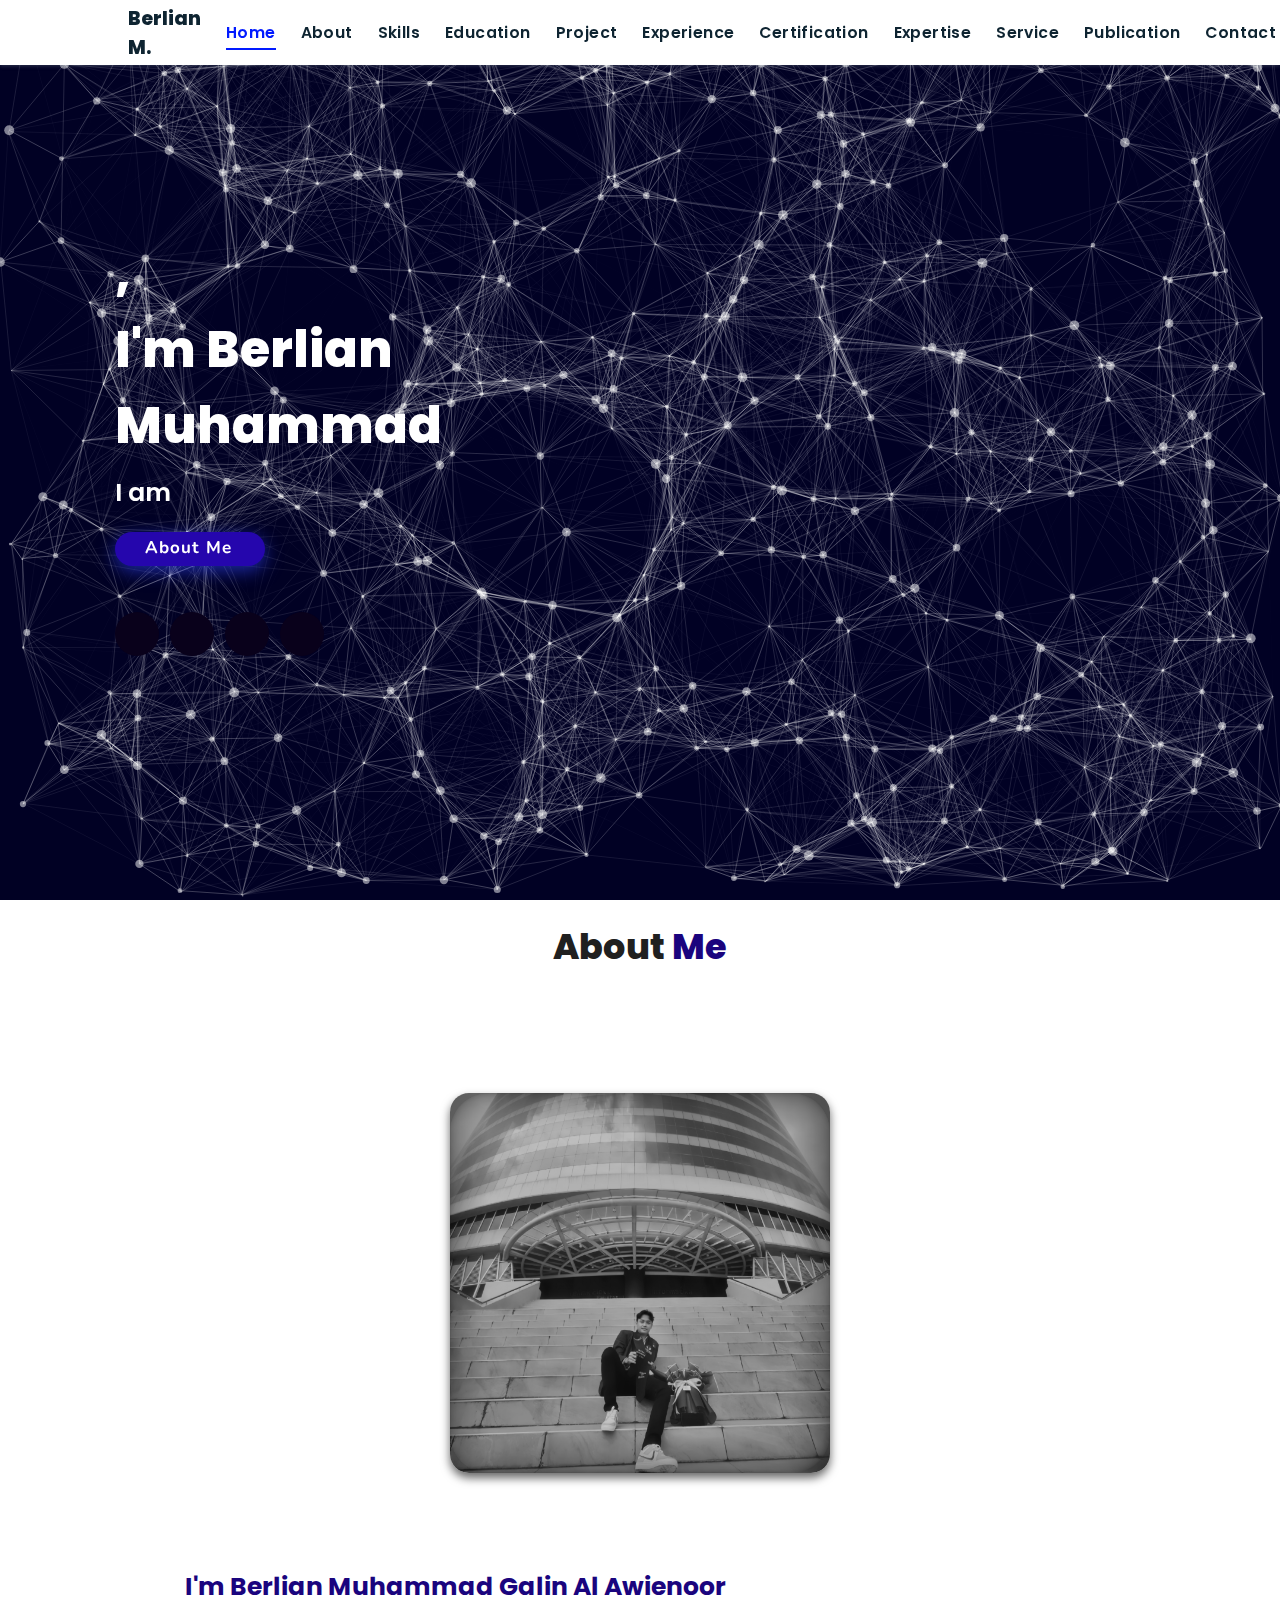
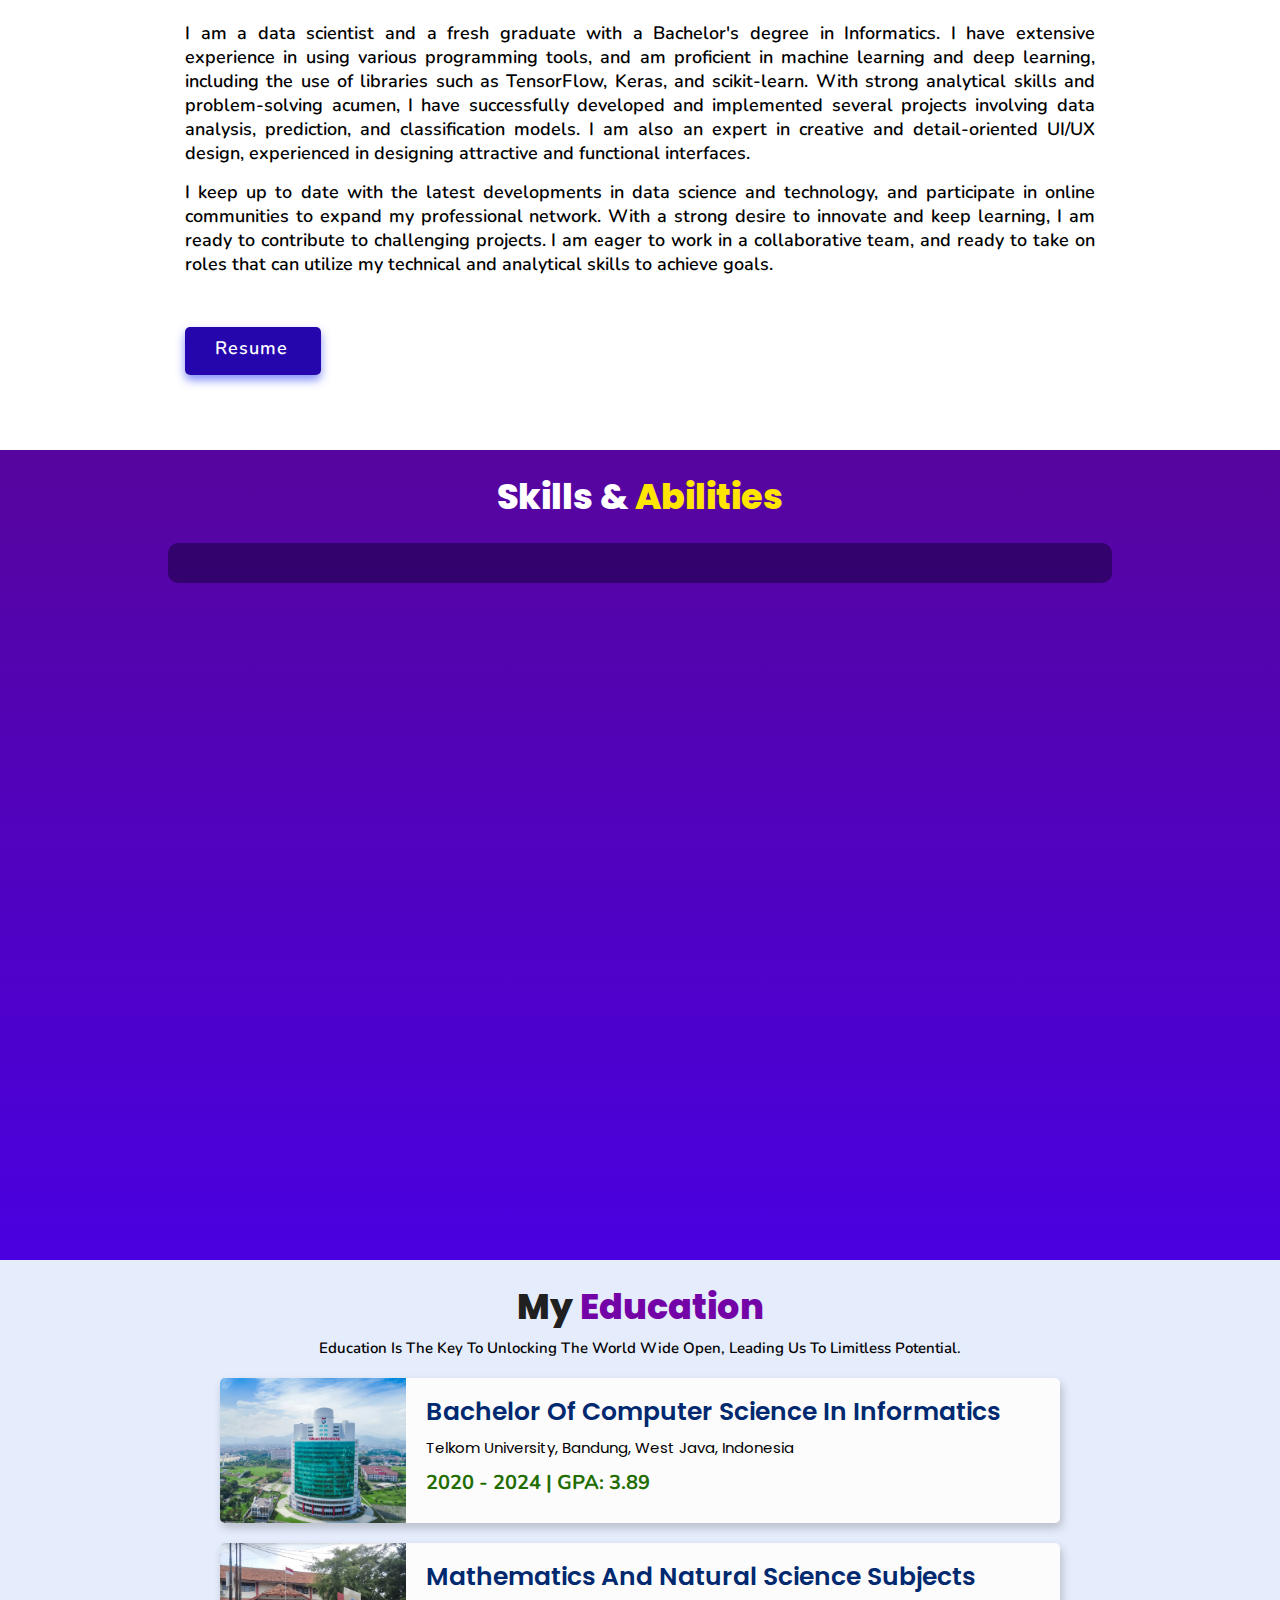
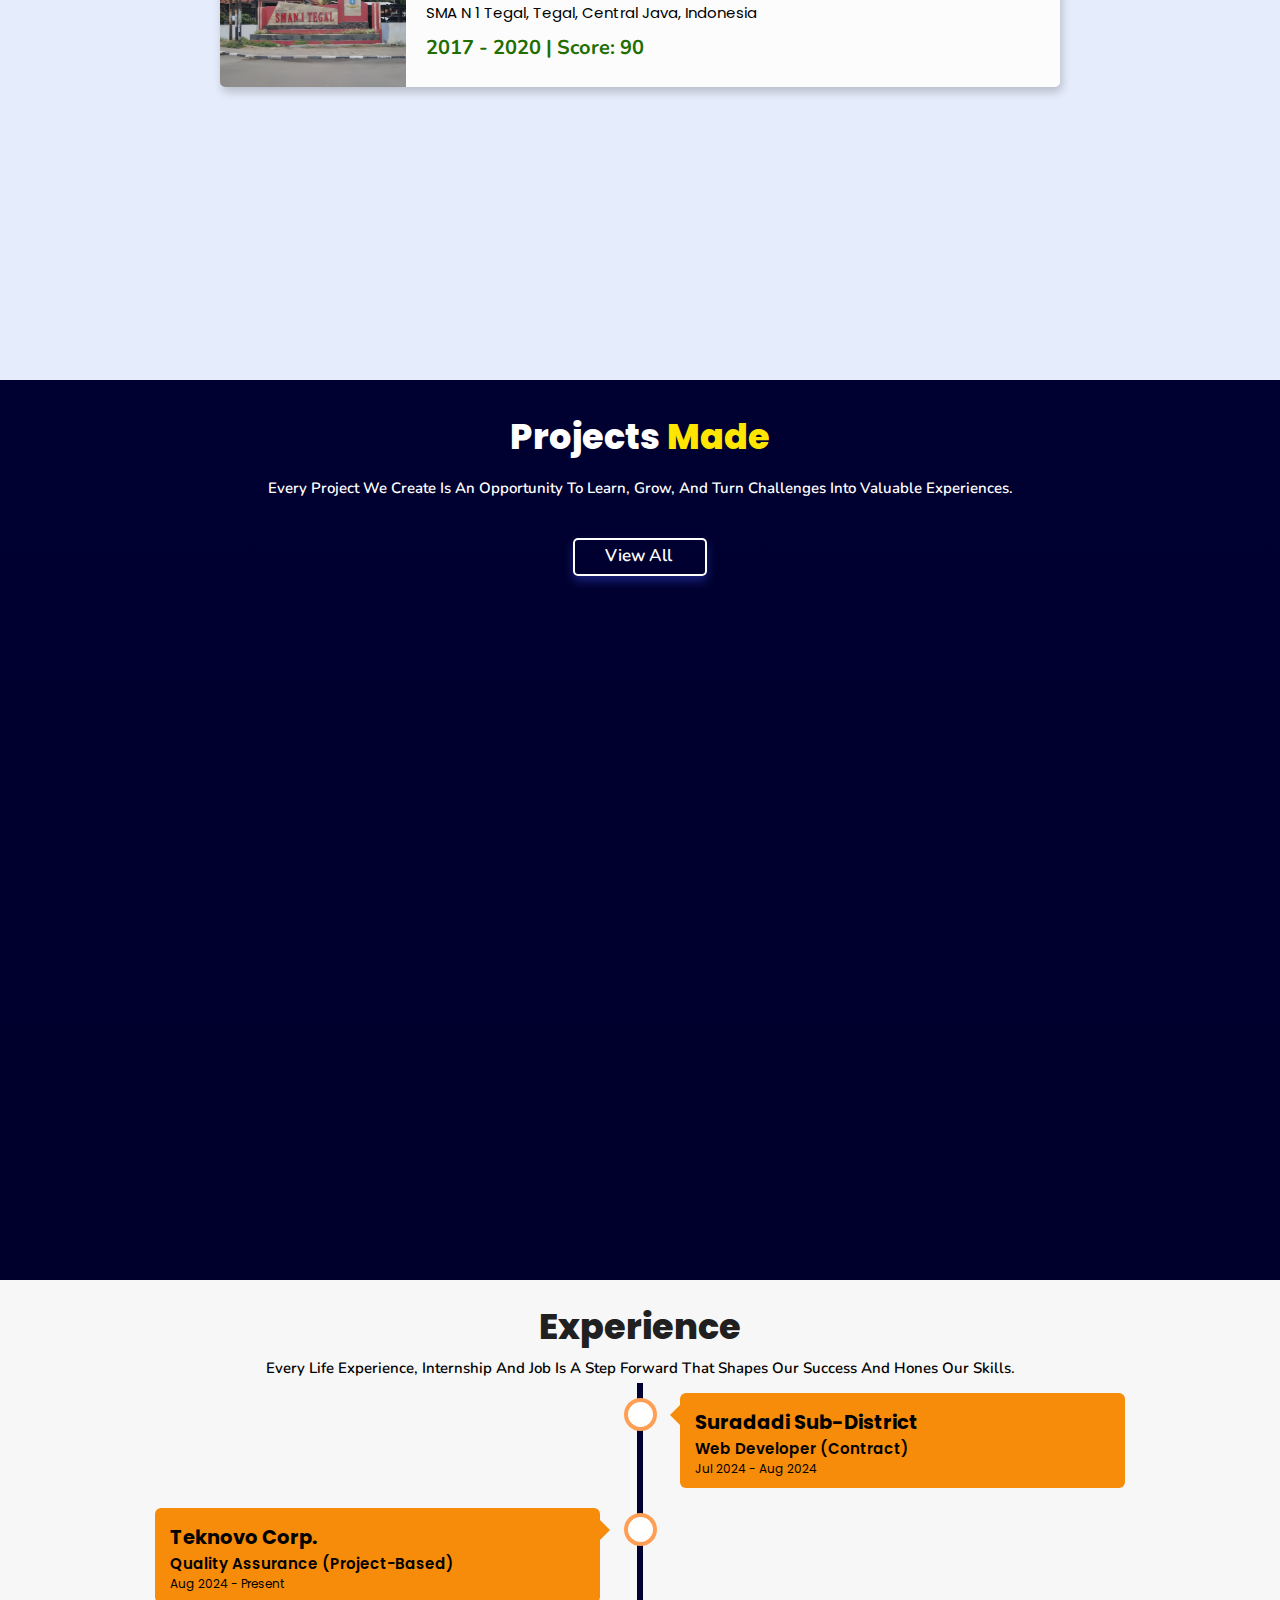
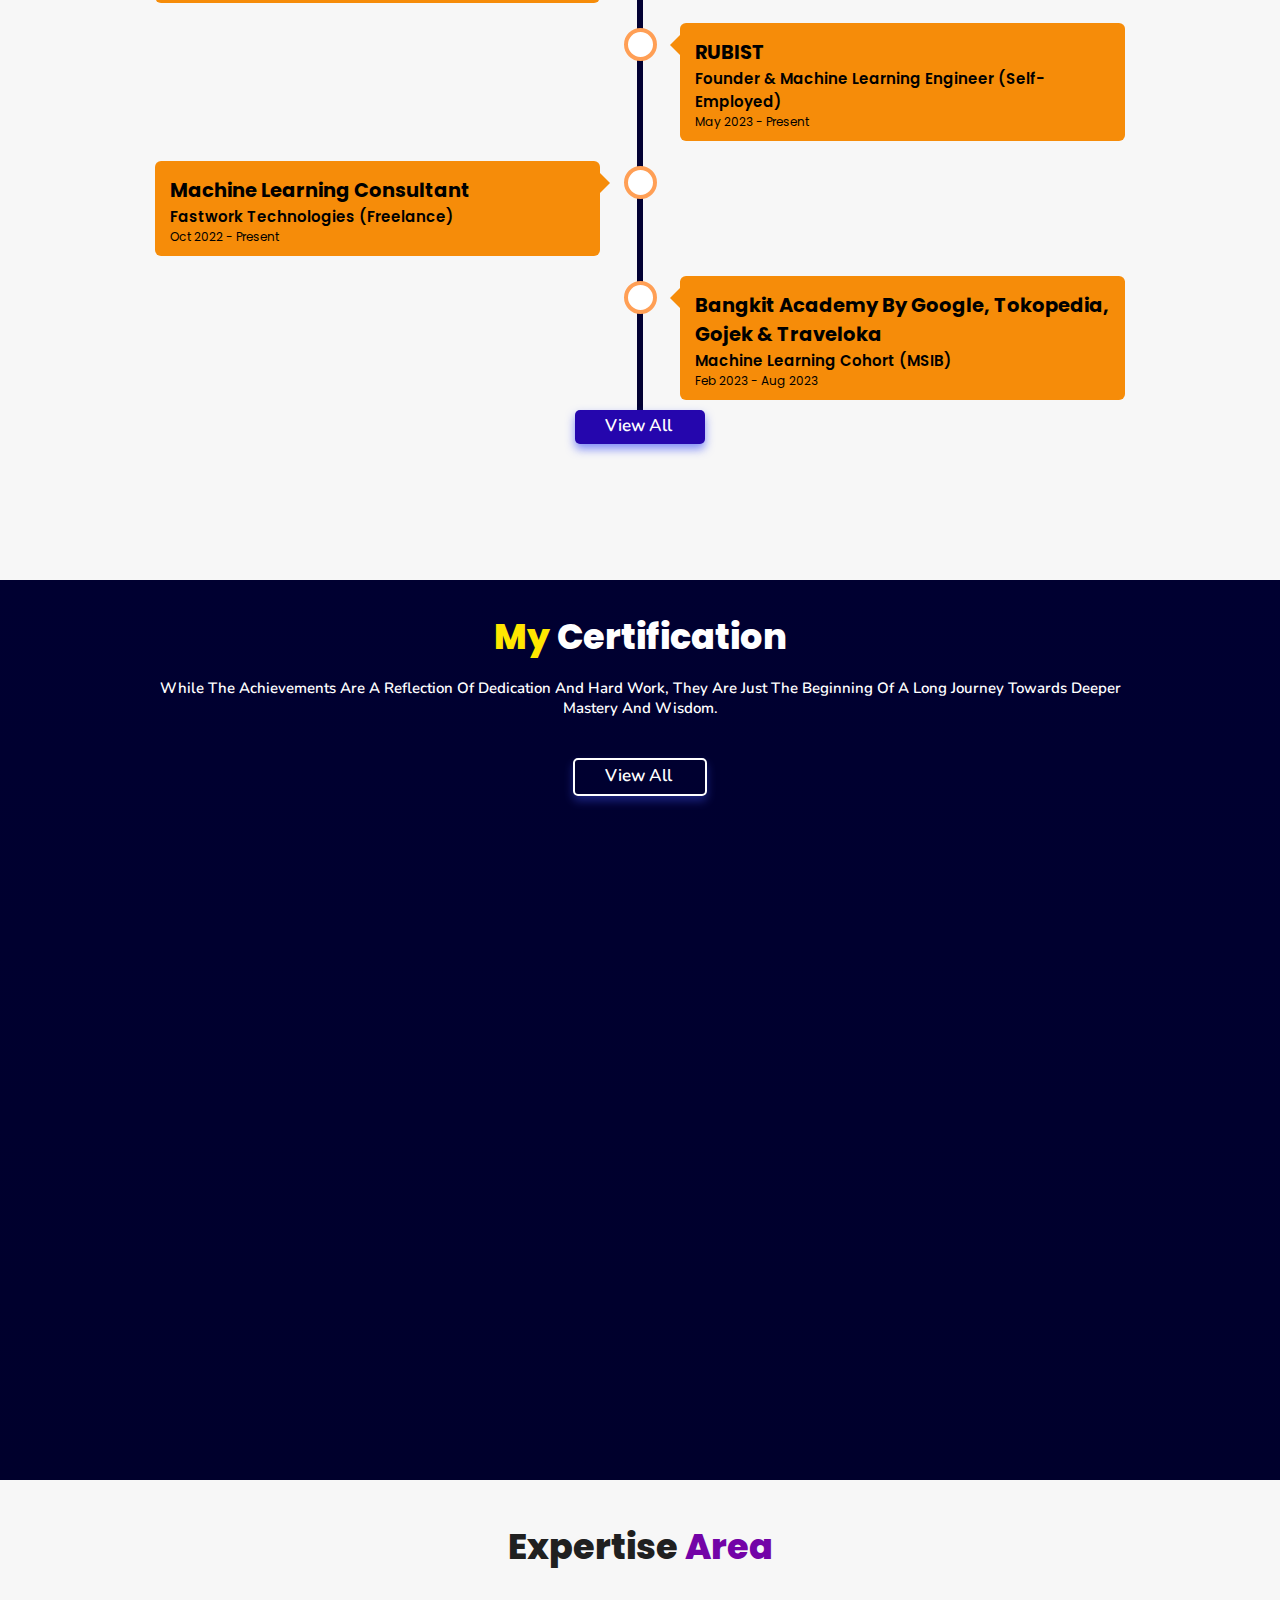
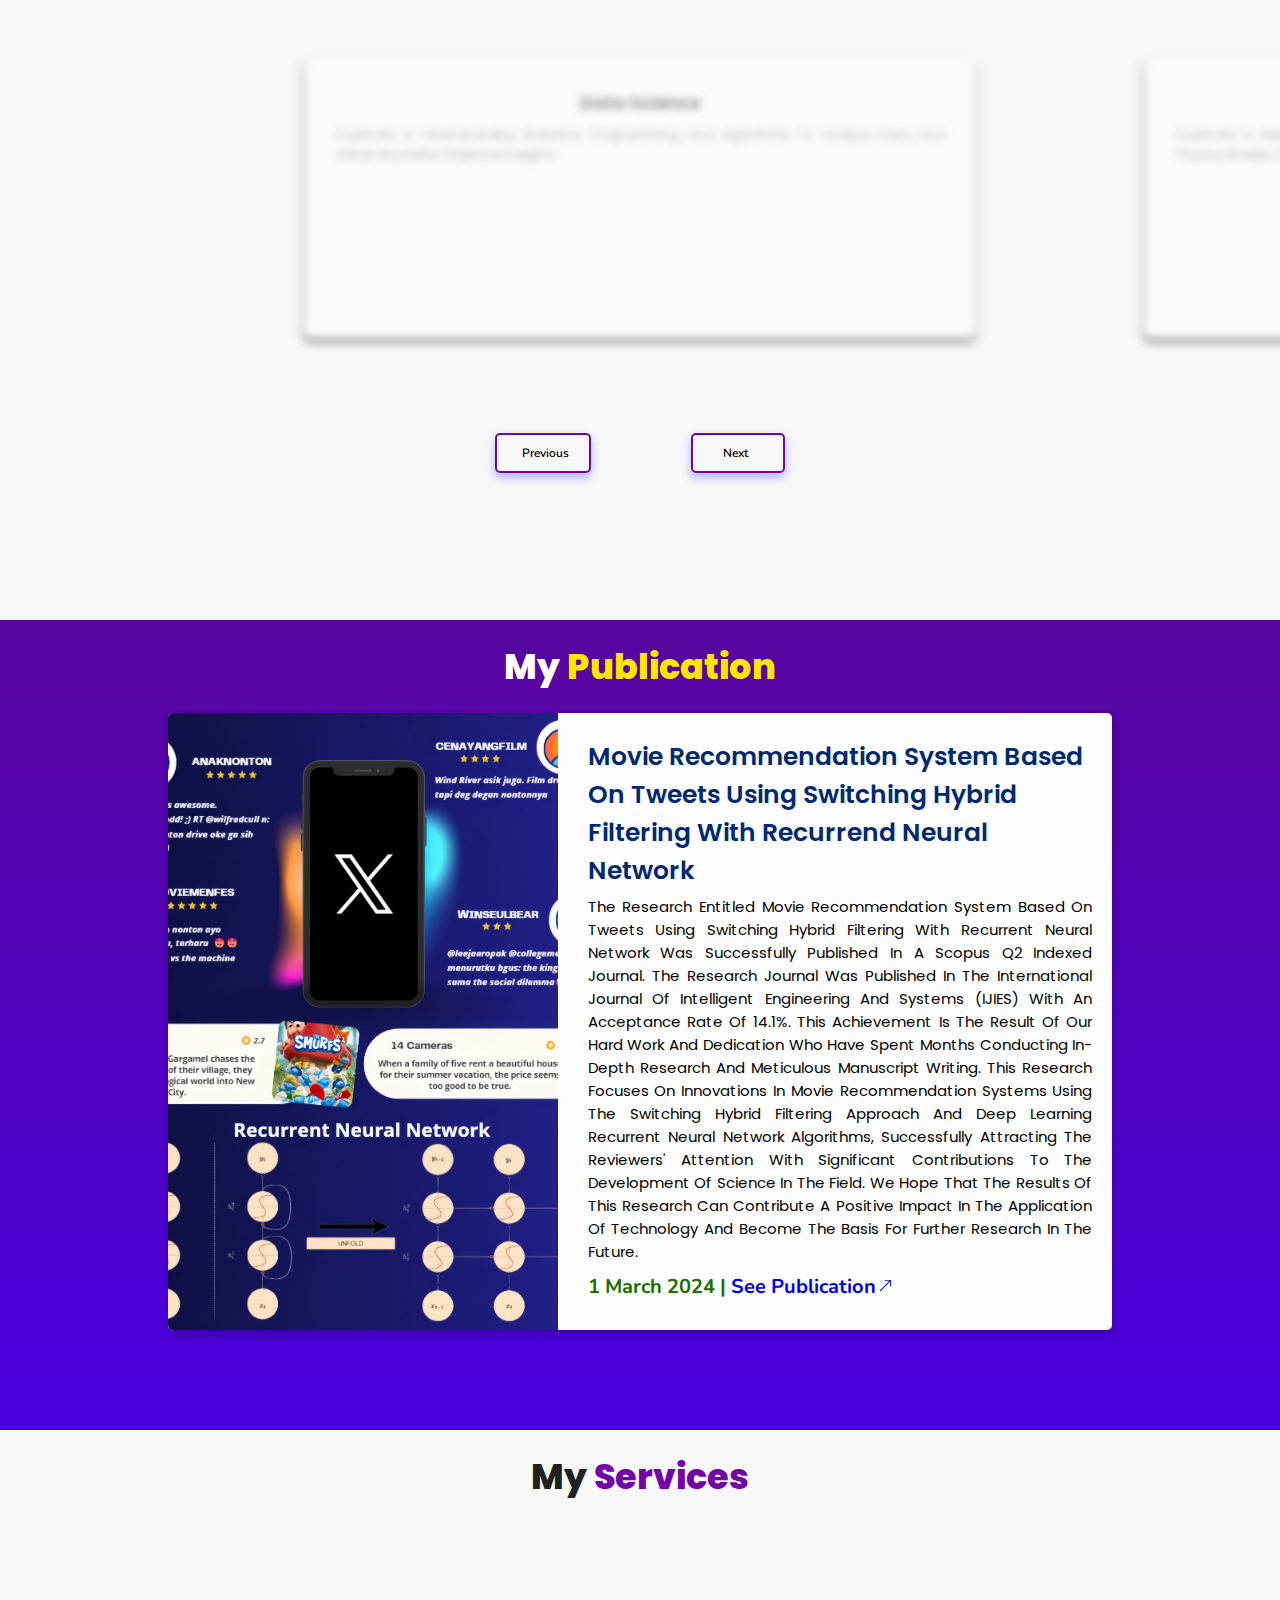
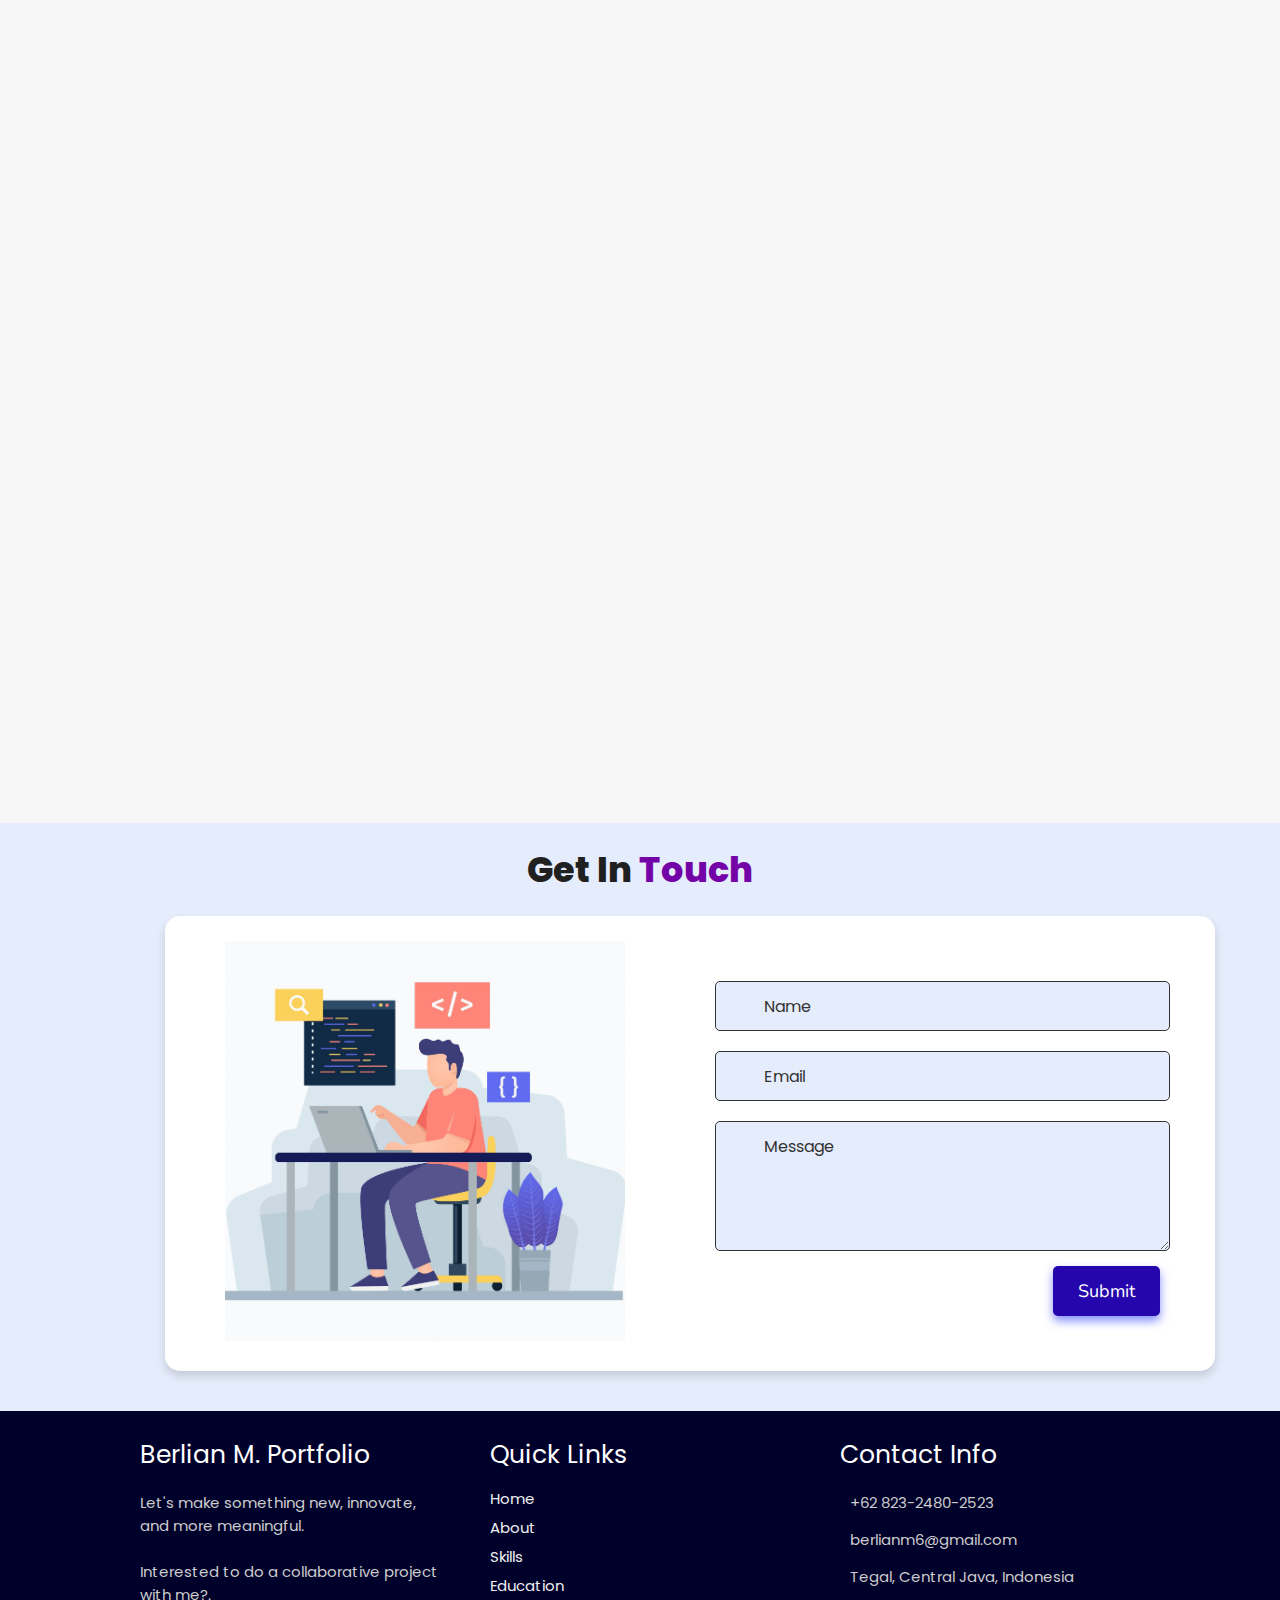
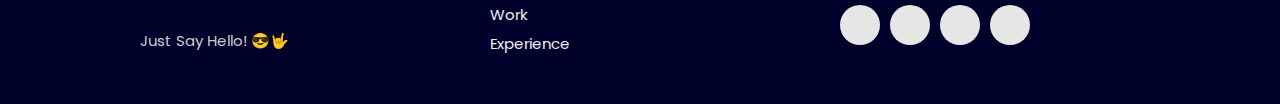
==== commit 2e3af36c: "Update index.html" ====
--- a/index.html
+++ b/index.html
@@ -451,7 +451,7 @@
       <div class="service-wrapper">
 
         <div class="service-card">
-          <img src="assets/images/services/data.png" alt="bg-image">
+          <img src="./assets/images/services/data.png" alt="bg-image">
           <div class="service-card-overlay">
             <h5>Data <hr> Collection</h5>
             <p>Data collection is the acquisition of data from various sources, such as APIs, web scraping, and social
@@ -460,7 +460,7 @@
         </div>
 
         <div class="service-card">
-          <img src="assets/images/services/hoax.png" alt="bg-image">
+          <img src="./assets/images/services/hoax.png" alt="bg-image">
           <div class="service-card-overlay">
             <h5>Hoax <hr> Detection</h5>
             <p>Hoax detection is identifying false information or fake news using machine learning and NLP techniques.
@@ -469,7 +469,7 @@
         </div>
 
         <div class="service-card">
-          <img src="assets/images/services/sentiment.png" alt="bg-image">
+          <img src="./assets/images/services/sentiment.png" alt="bg-image">
           <div class="service-card-overlay">
             <h5>Sentiment <hr> Analysis</h5>
             <p>Sentiment analysis is a technique in NLP to determine sentiment in text, widely used to understand public
@@ -478,7 +478,7 @@
         </div>
 
         <div class="service-card">
-          <img src="assets/images/services/hate.png" alt="bg-image">
+          <img src="./assets/images/services/hate.png" alt="bg-image">
           <div class="service-card-overlay">
             <h5>Hate Speech Detection</h5>
             <p>Hate speech detection is a technique to identify discrimination or threats in text to help moderate
@@ -487,7 +487,7 @@
         </div>
 
         <div class="service-card">
-          <img src="assets/images/services/recomendation.png" alt="bg-image">
+          <img src="./assets/images/services/recomendation.png" alt="bg-image">
           <div class="service-card-overlay">
             <h5>Recommendation <hr> System</h5>
             <p>Recommendation systems suggest products, services, or content to users based on historical data and
@@ -496,7 +496,7 @@
         </div>
 
         <div class="service-card">
-          <img src="assets/images/services/topic.png" alt="bg-image">
+          <img src="./assets/images/services/topic.png" alt="bg-image">
           <div class="service-card-overlay">
             <h5>Subject <hr> Classification</h5>
             <p>Subject classification organizes data into specific categories using NLP and machine learning techniques.
@@ -505,7 +505,7 @@
         </div>
 
         <div class="service-card">
-          <img src="assets/images/services/credible.png" alt="bg-image">
+          <img src="./assets/images/services/credible.png" alt="bg-image">
           <div class="service-card-overlay">
             <h5>Credibility <hr> Detection</h5>
             <p>Credibility detection determines the credibility of information using content and metadata analysis to
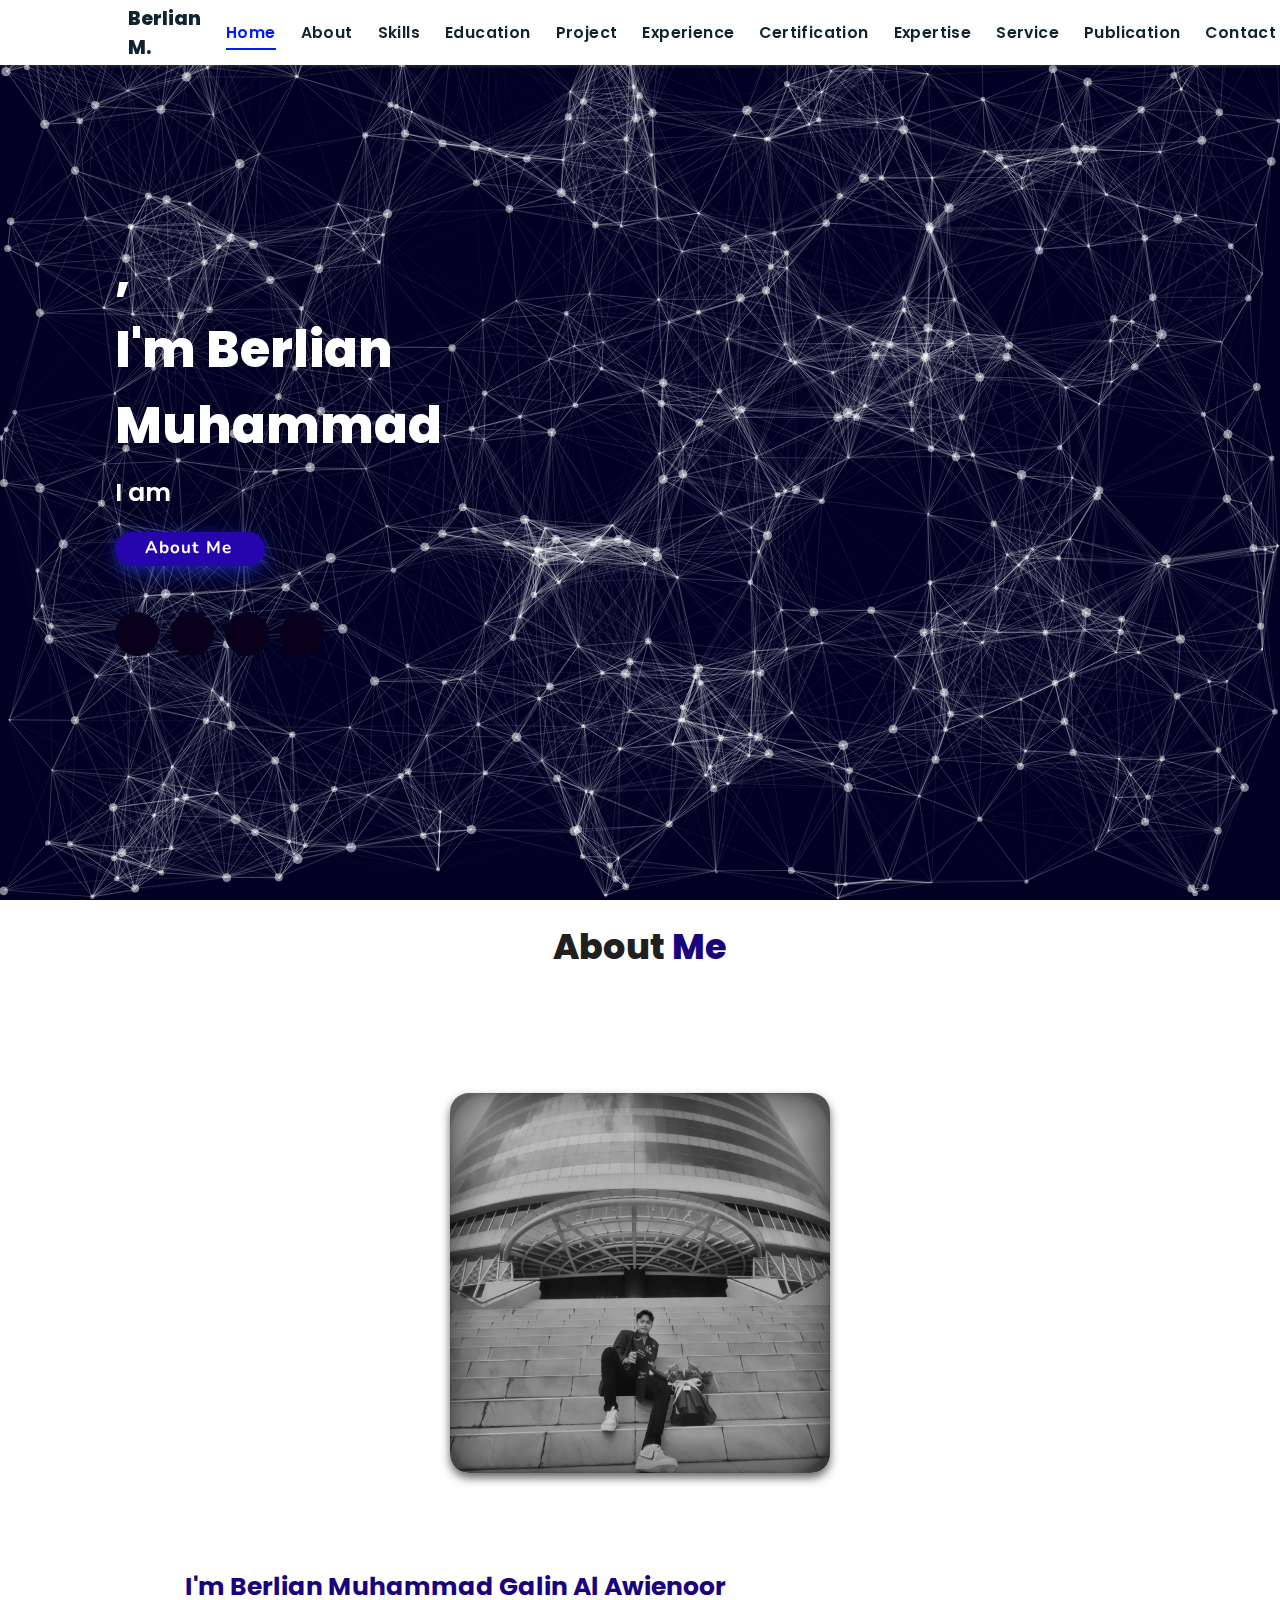
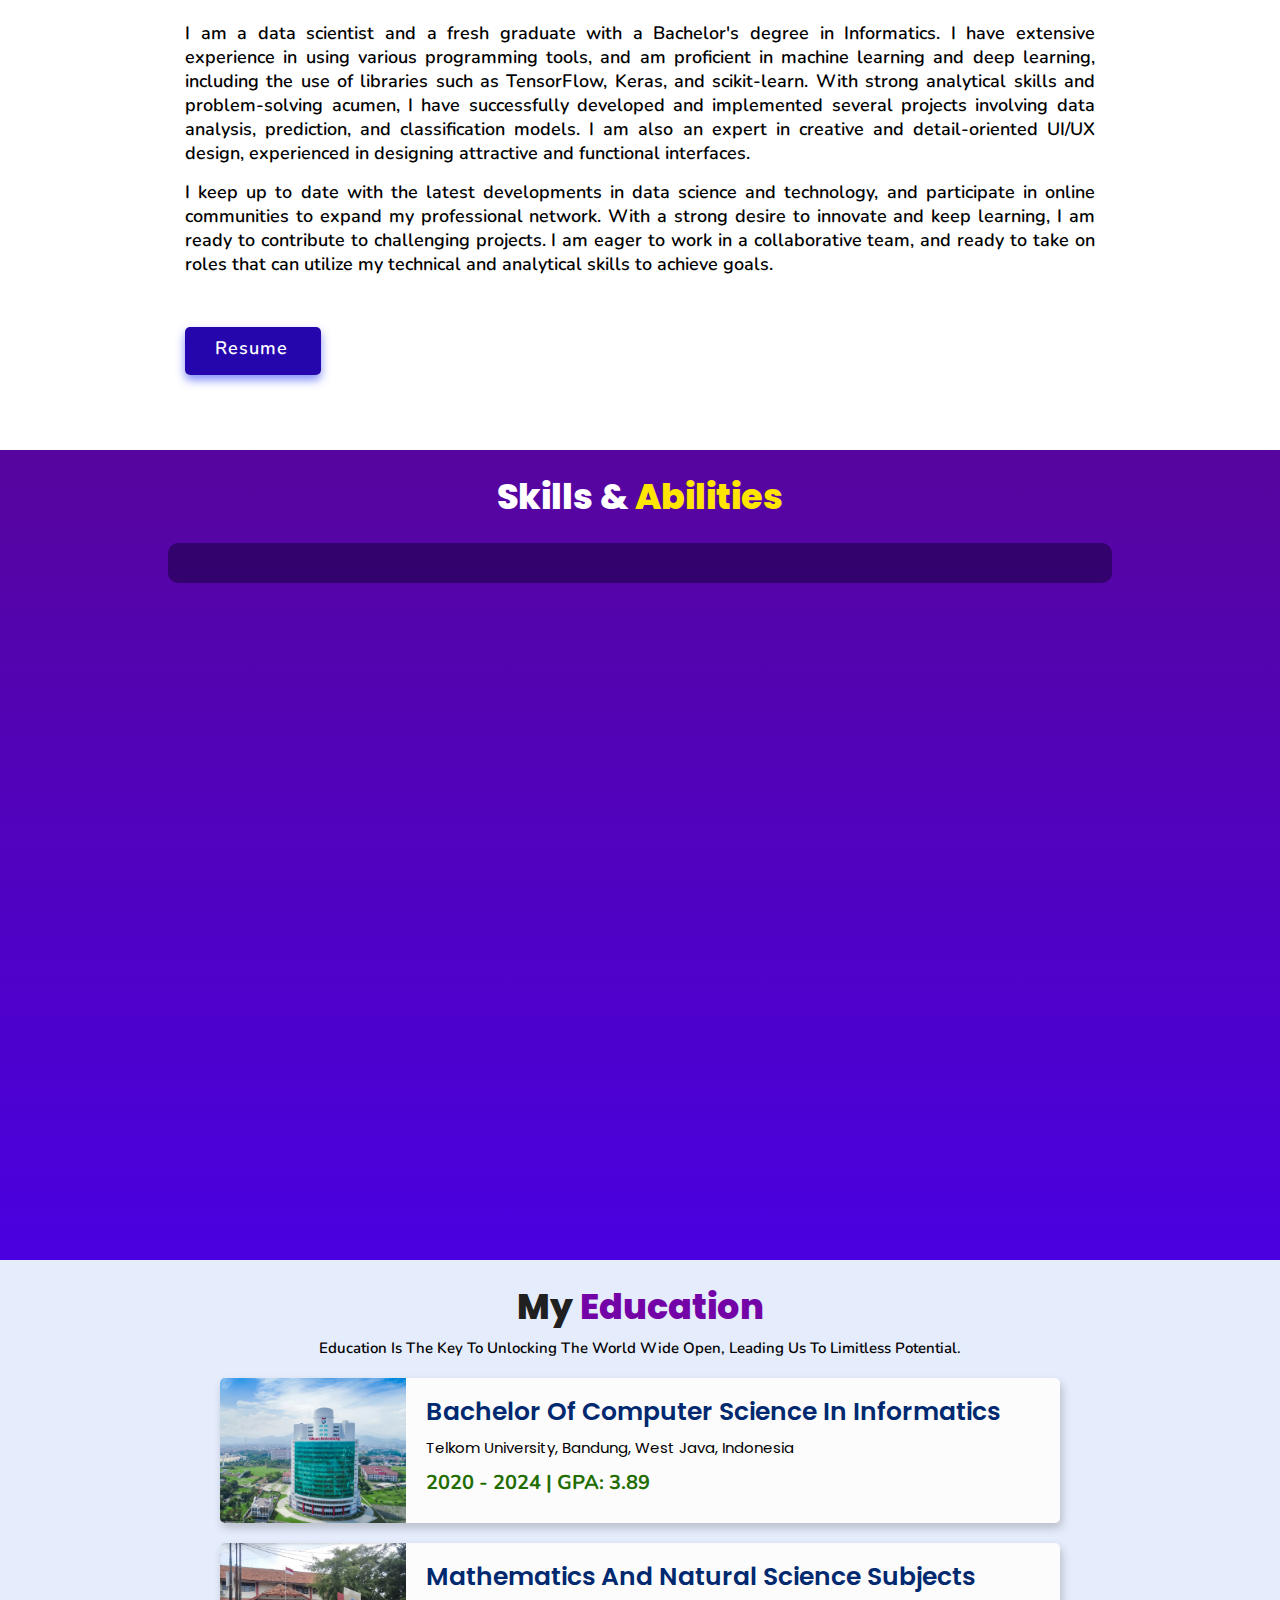
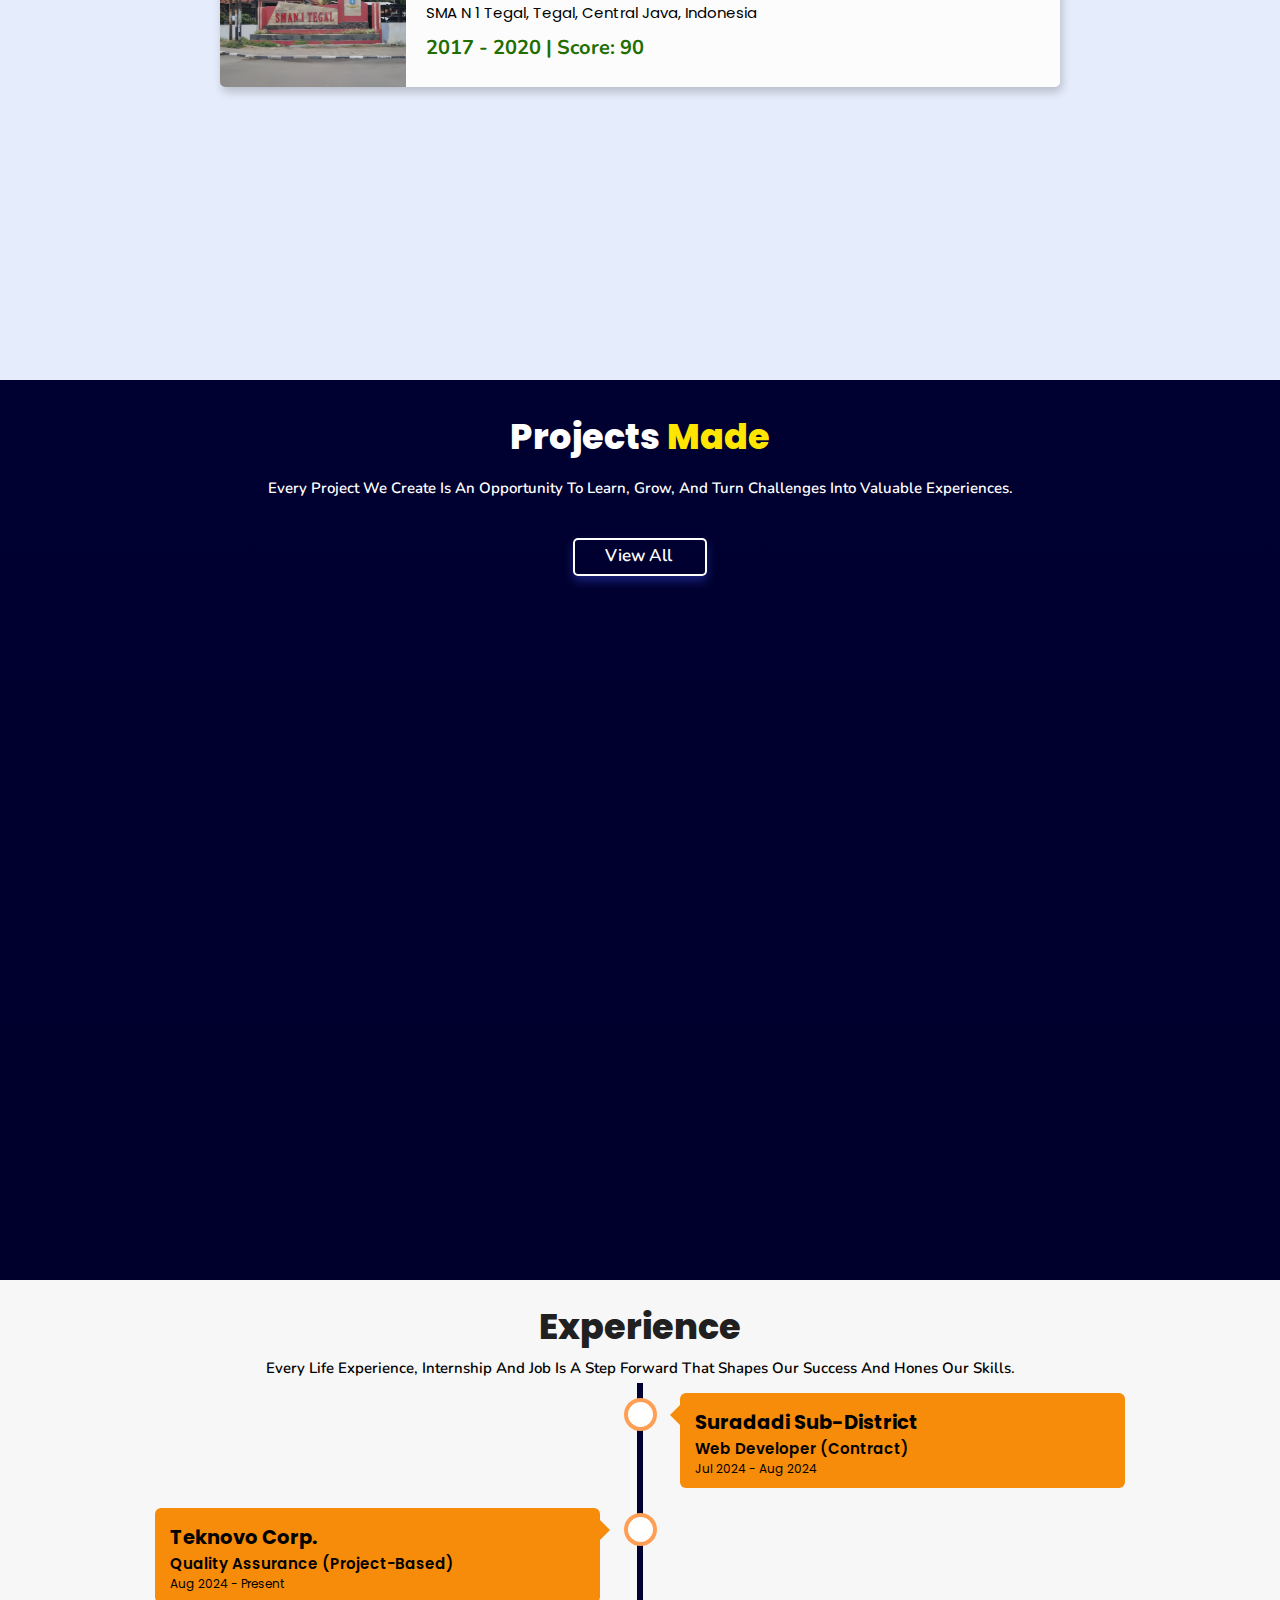
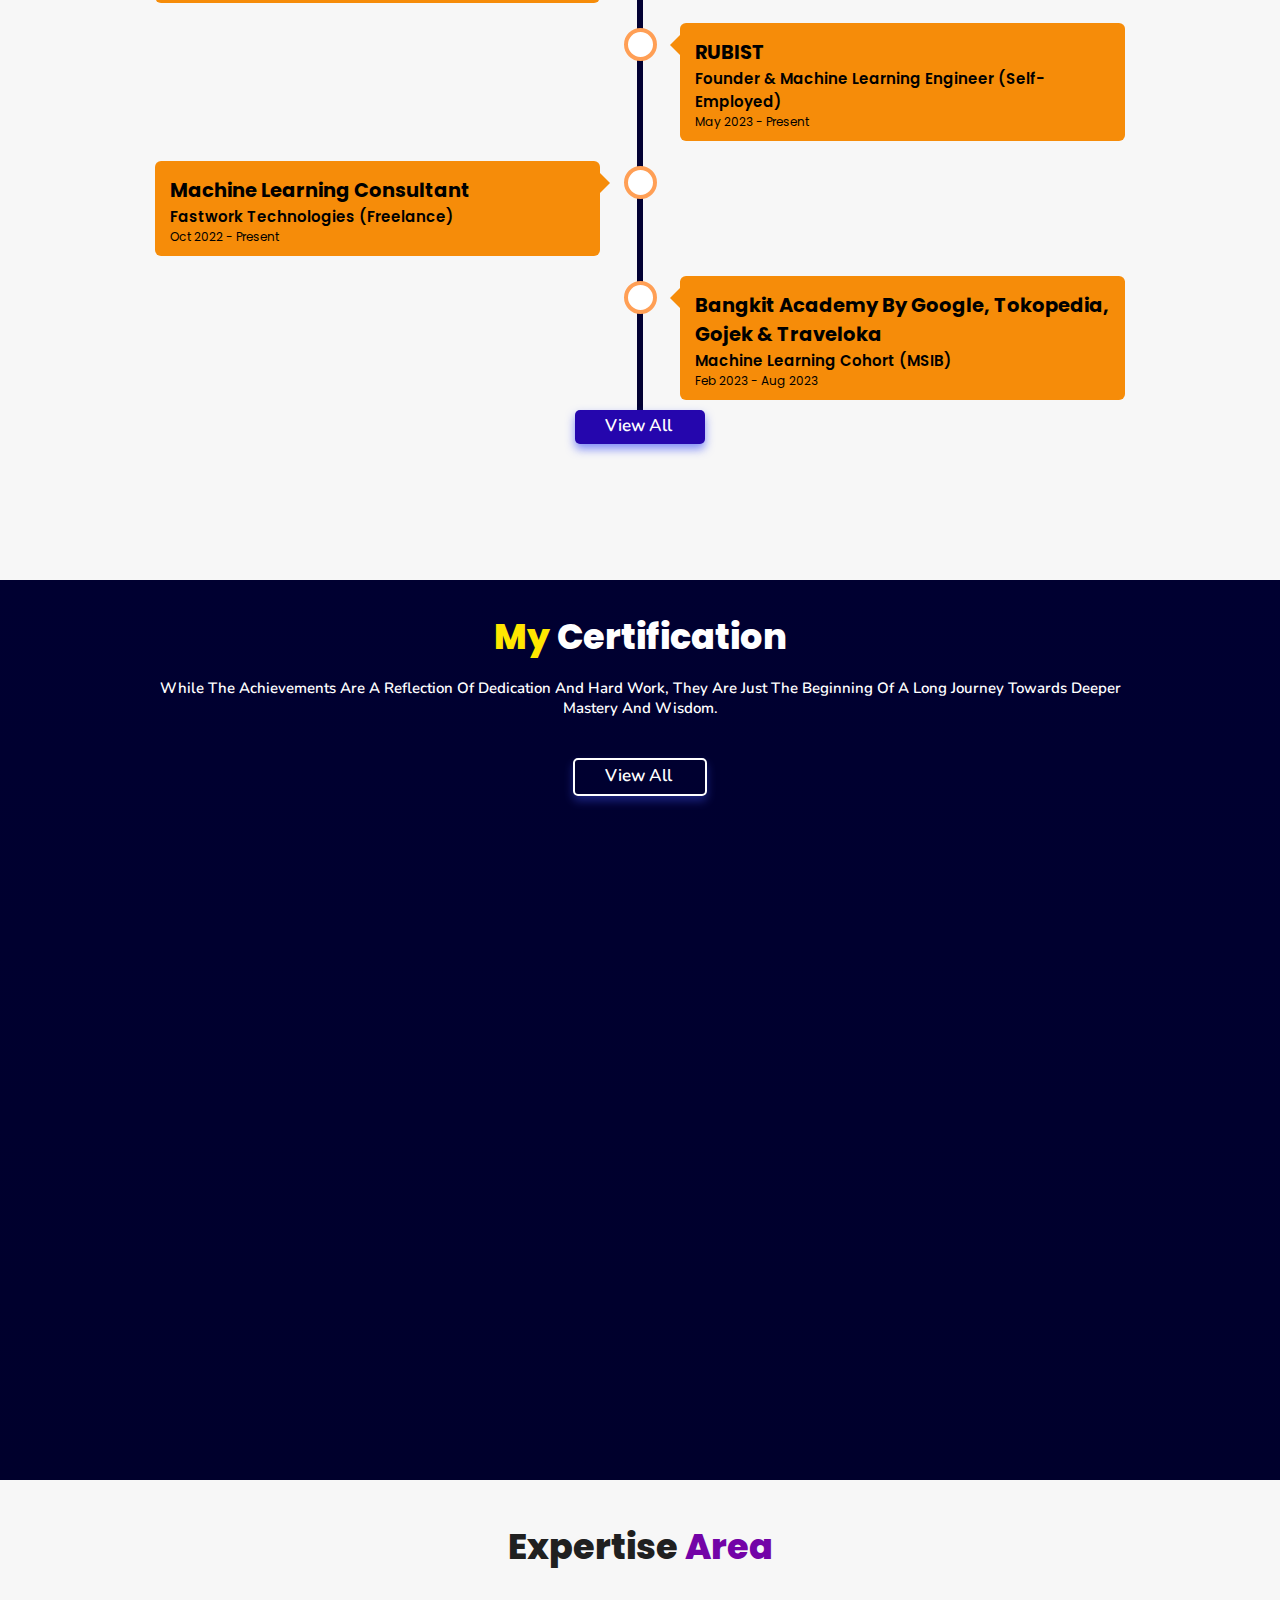
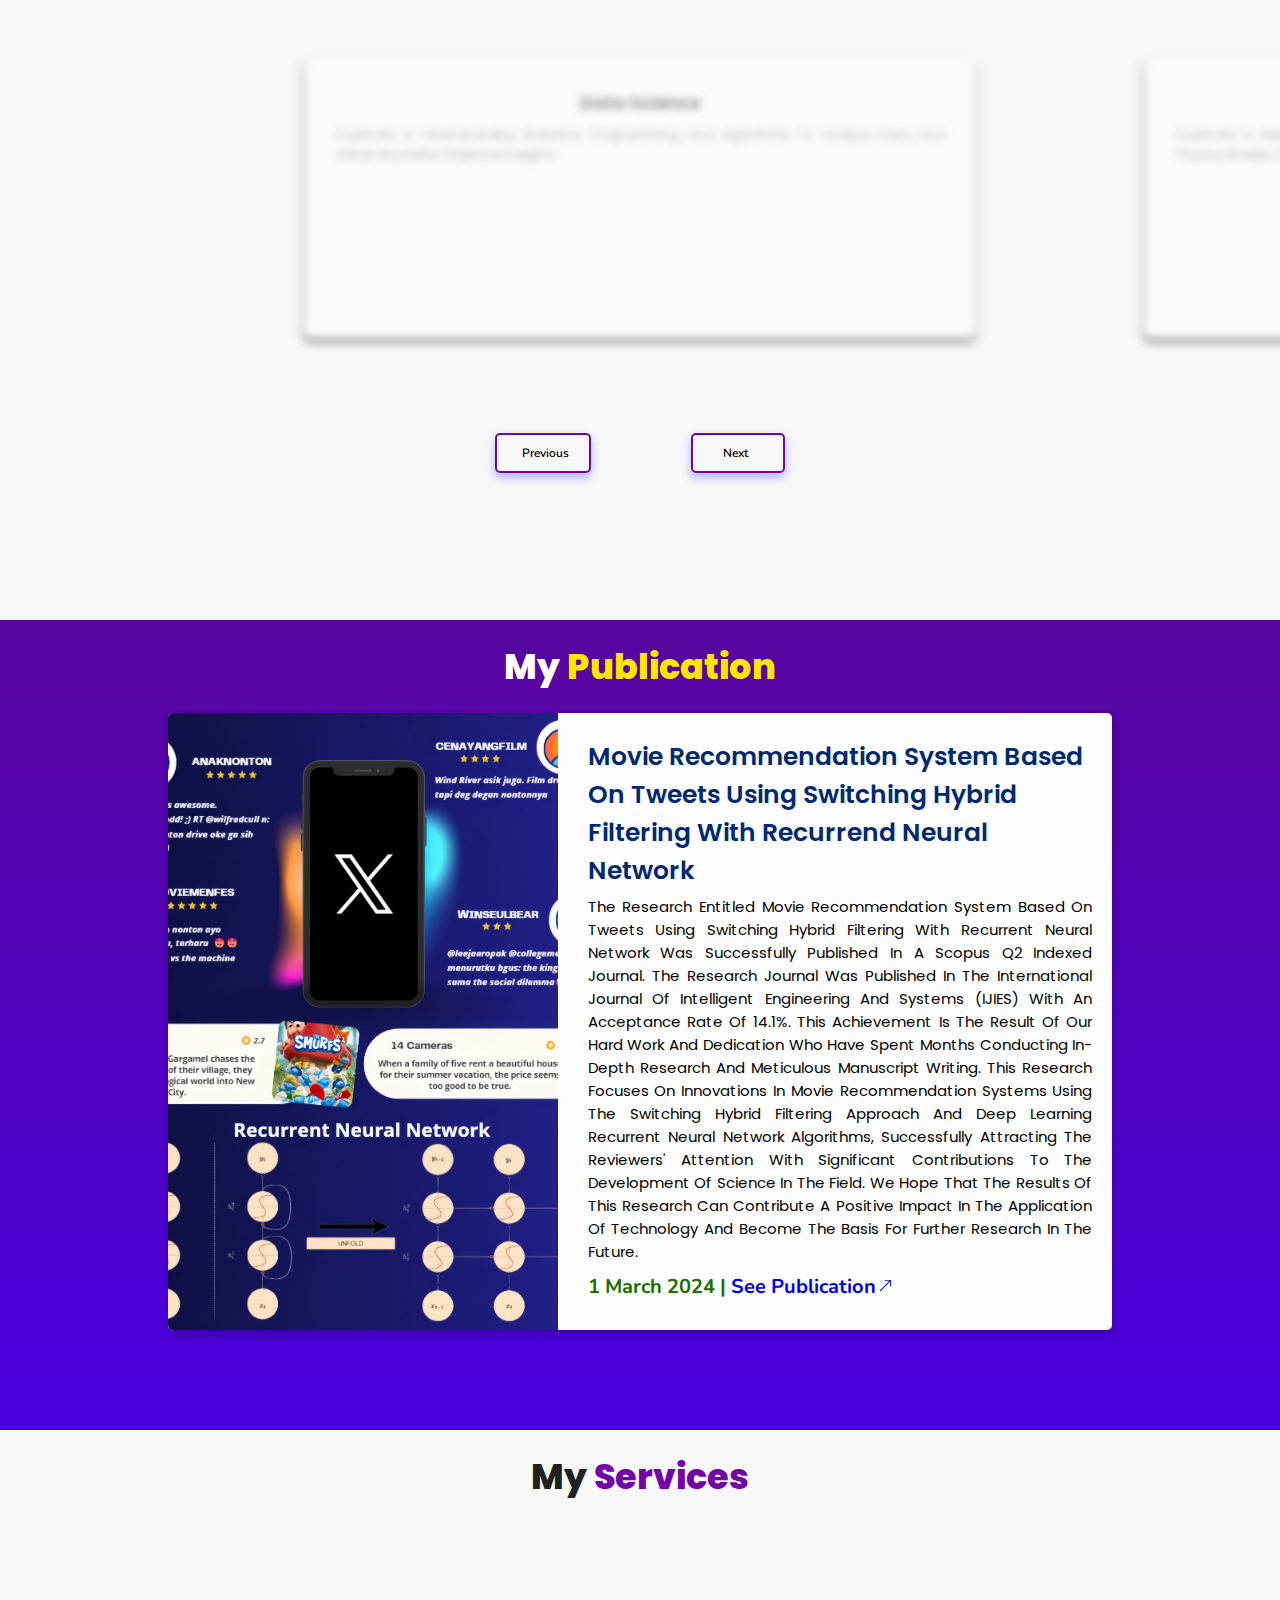
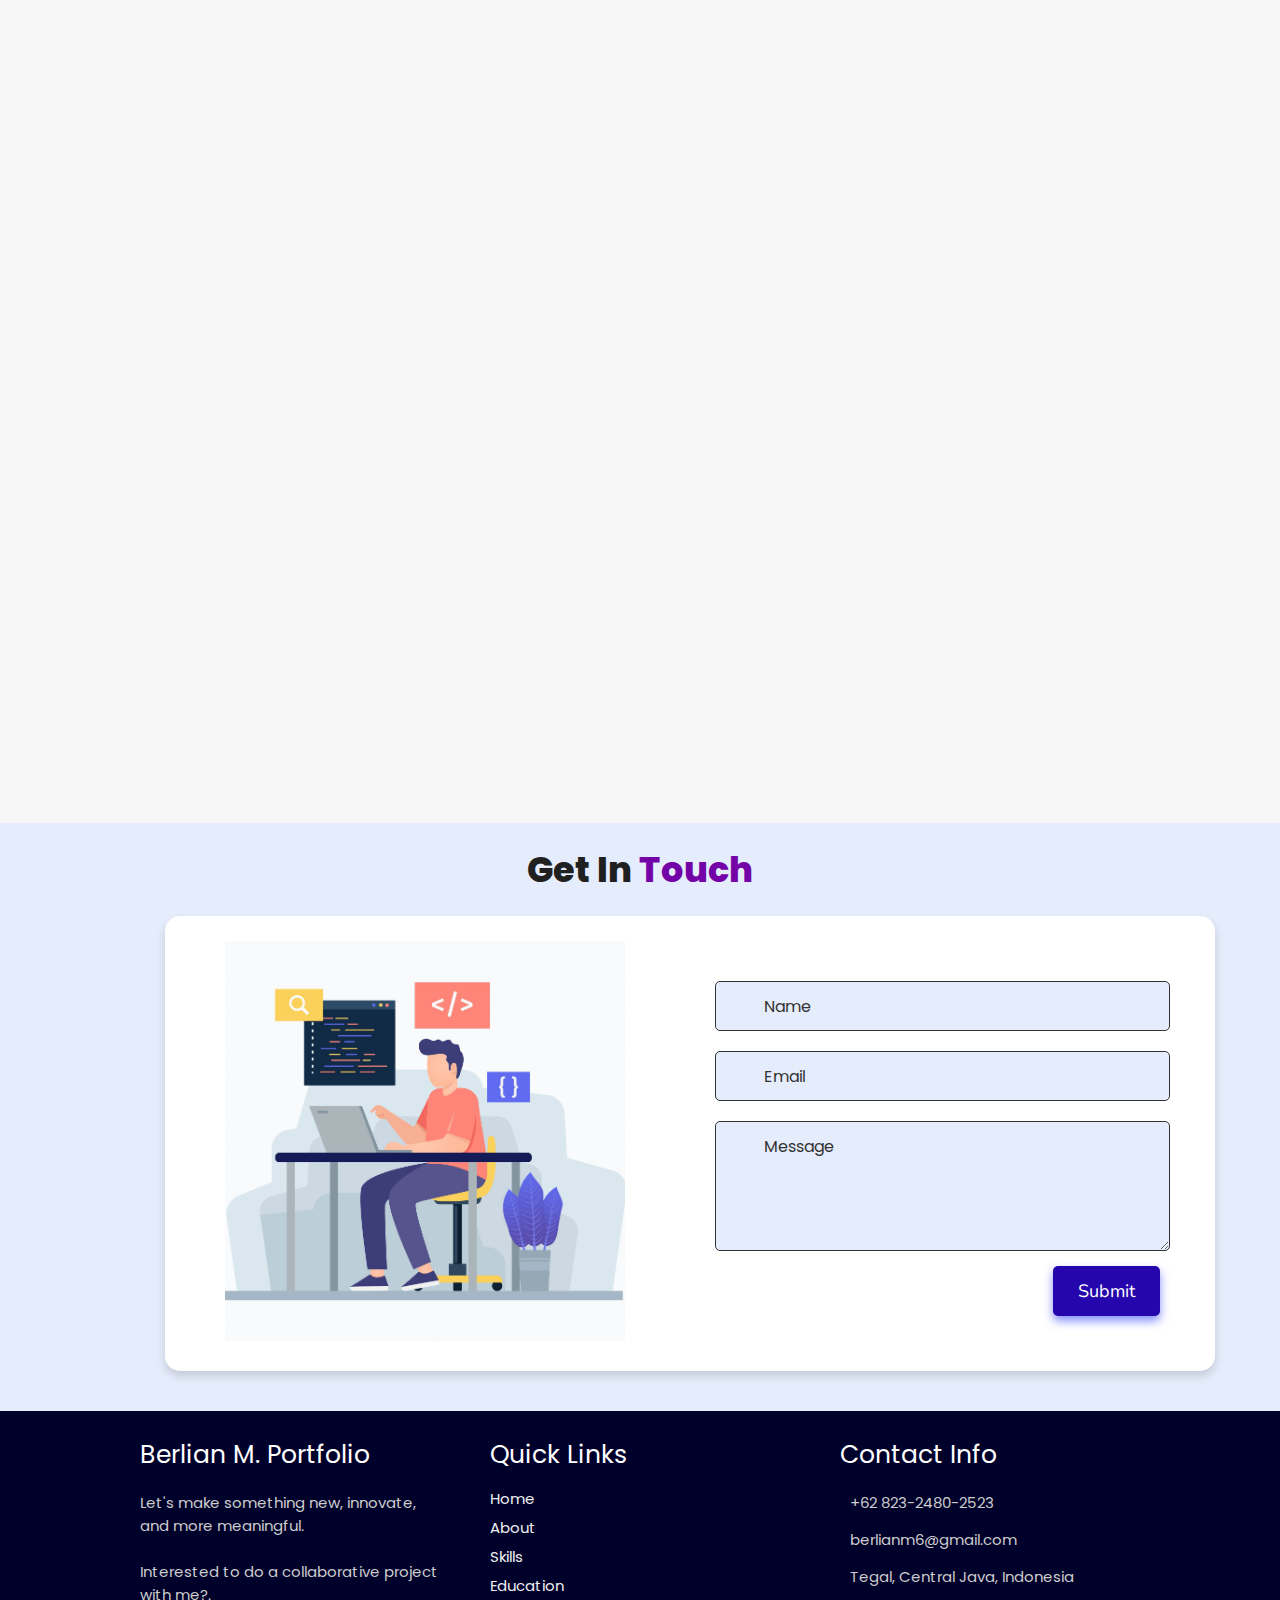
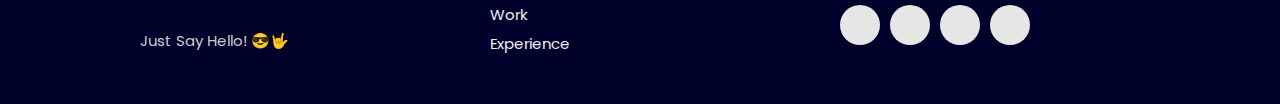
==== commit 8870aa3f: "Add files via upload" ====
--- a/index.html
+++ b/index.html
@@ -636,4 +636,4 @@
 
 </body>
 
-</html>
+</html>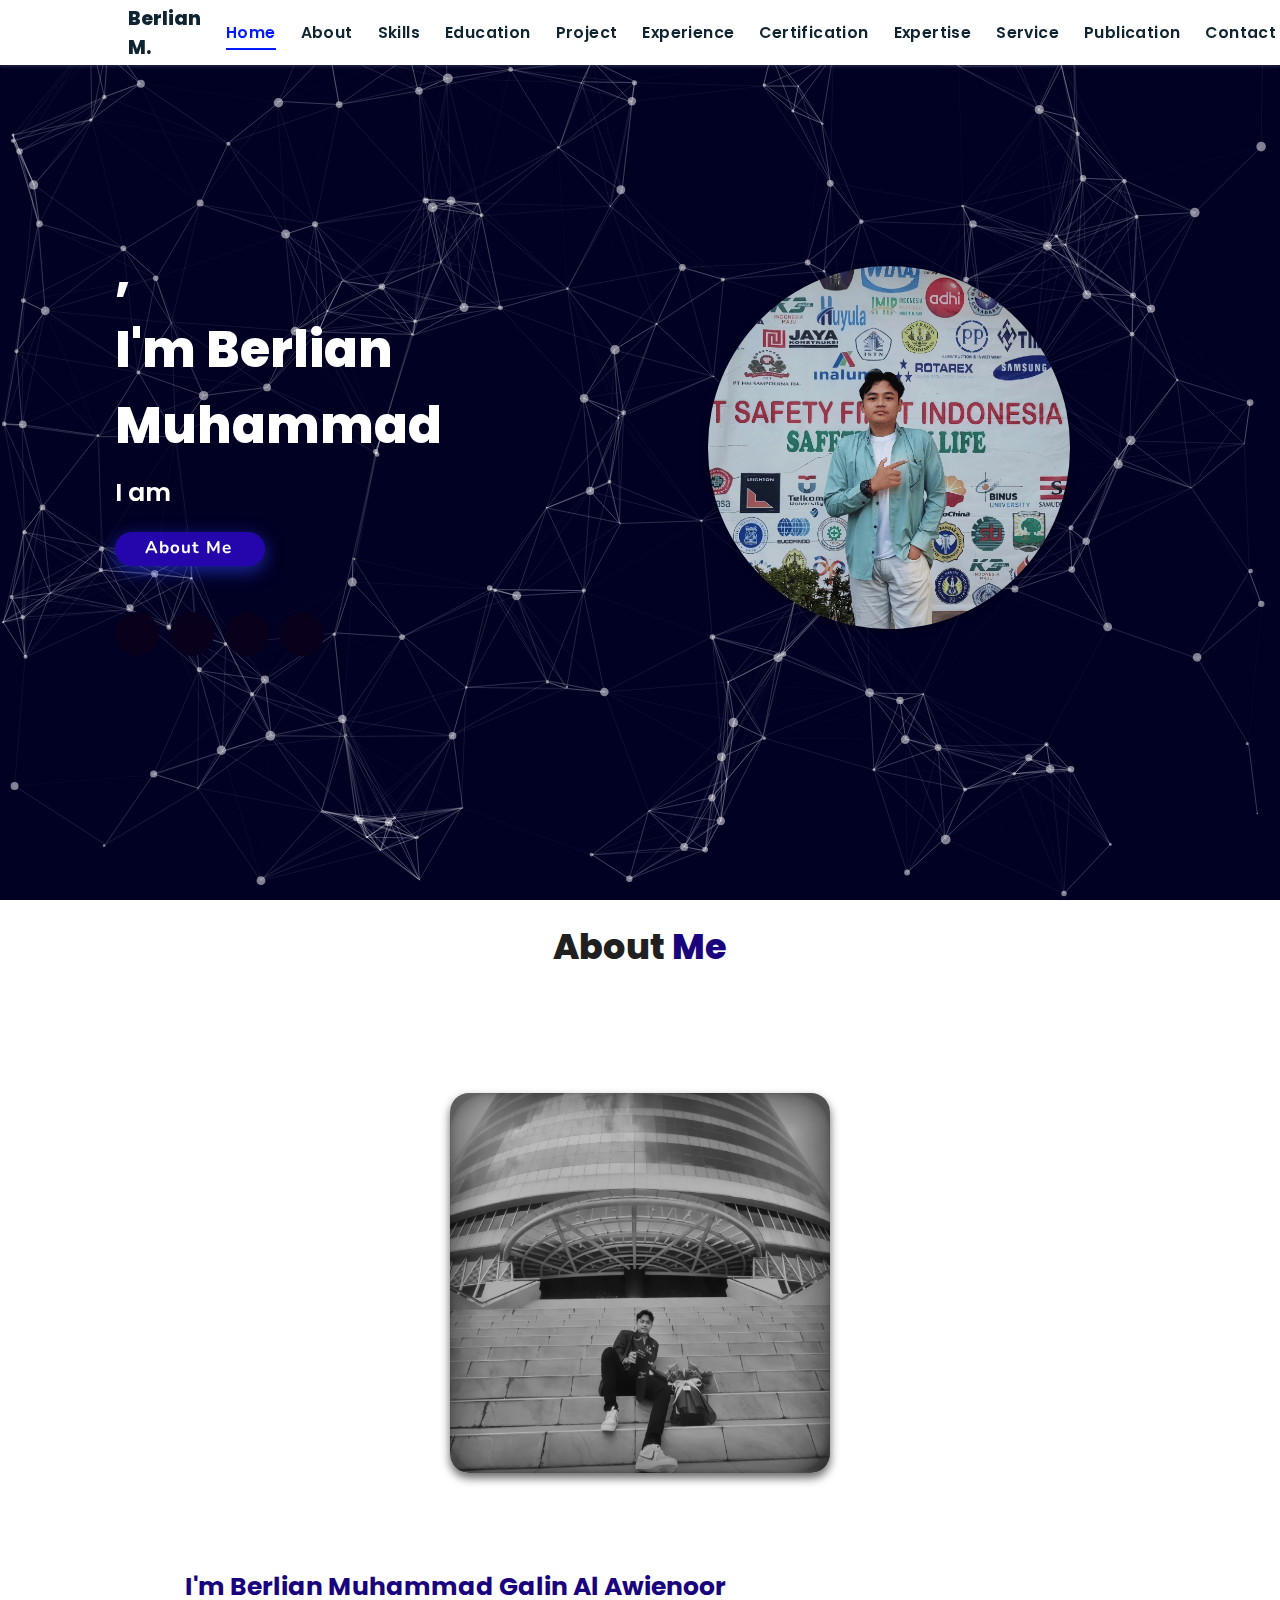
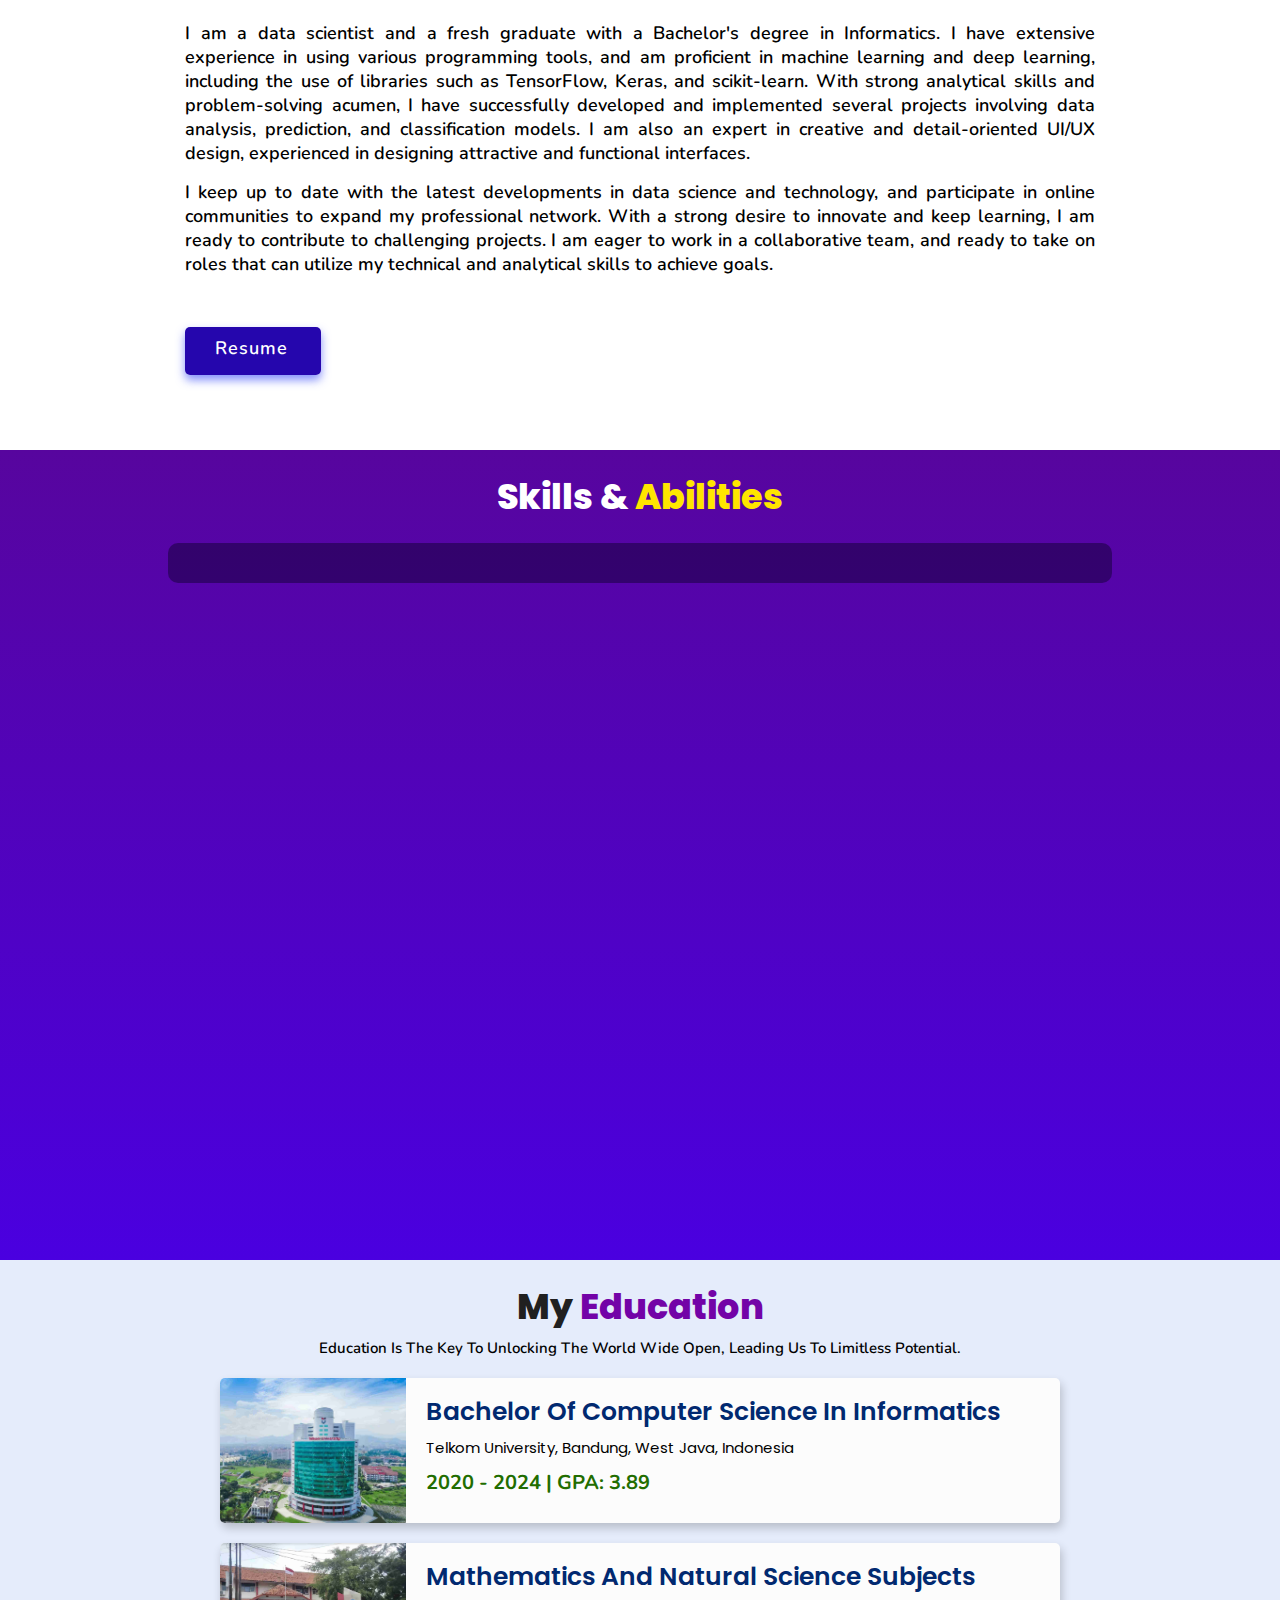
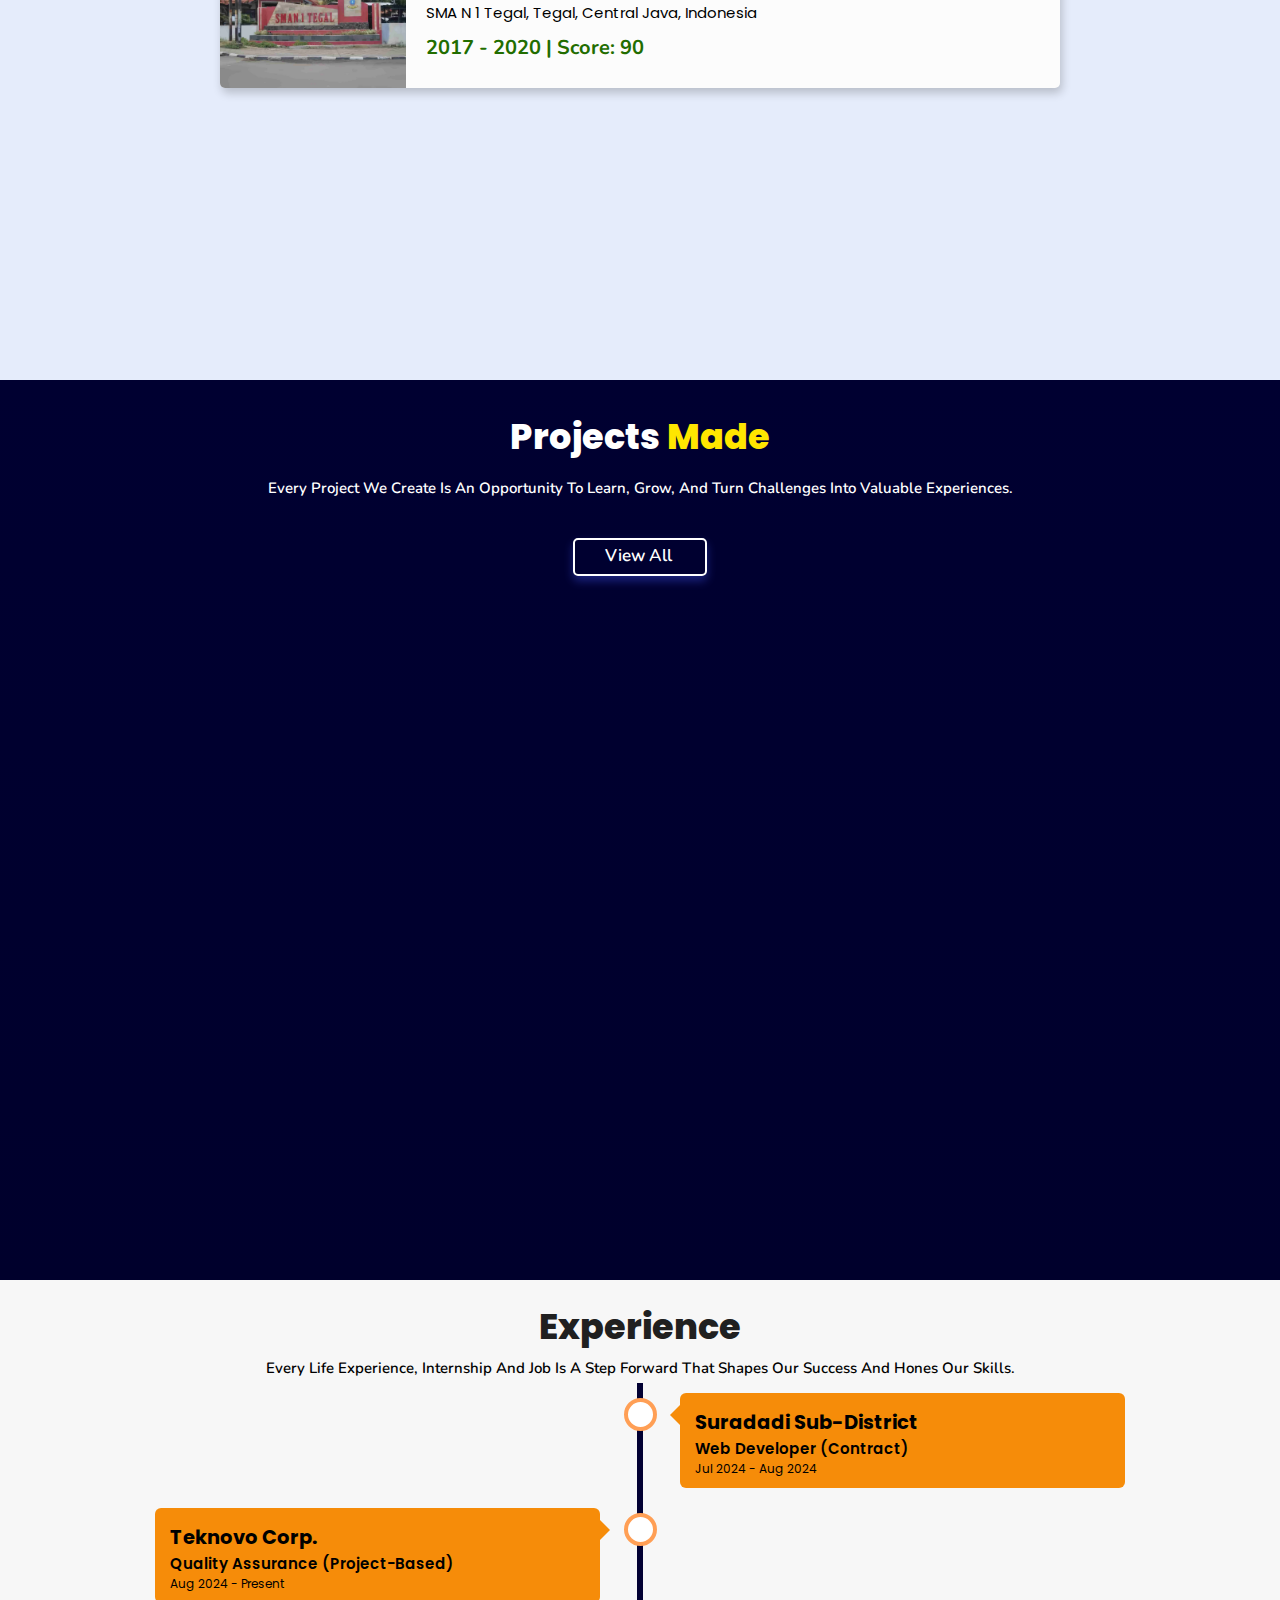
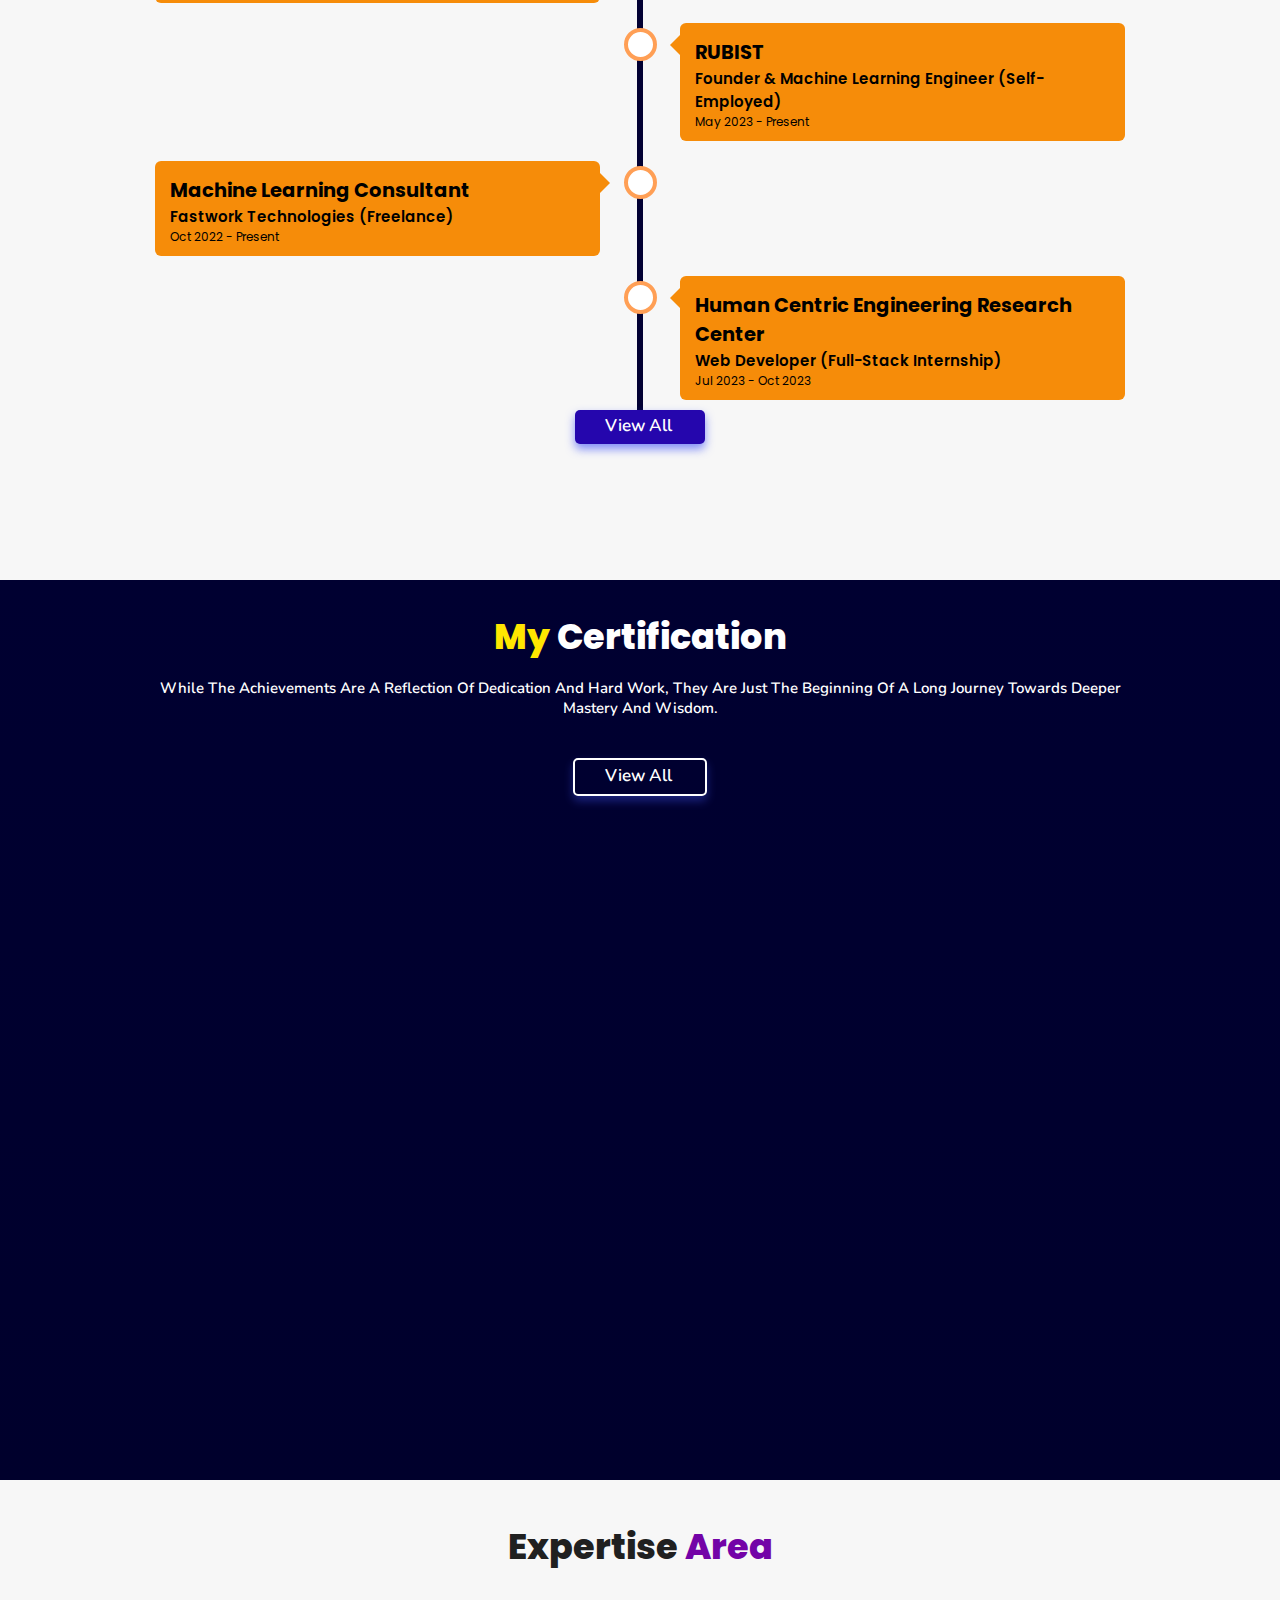
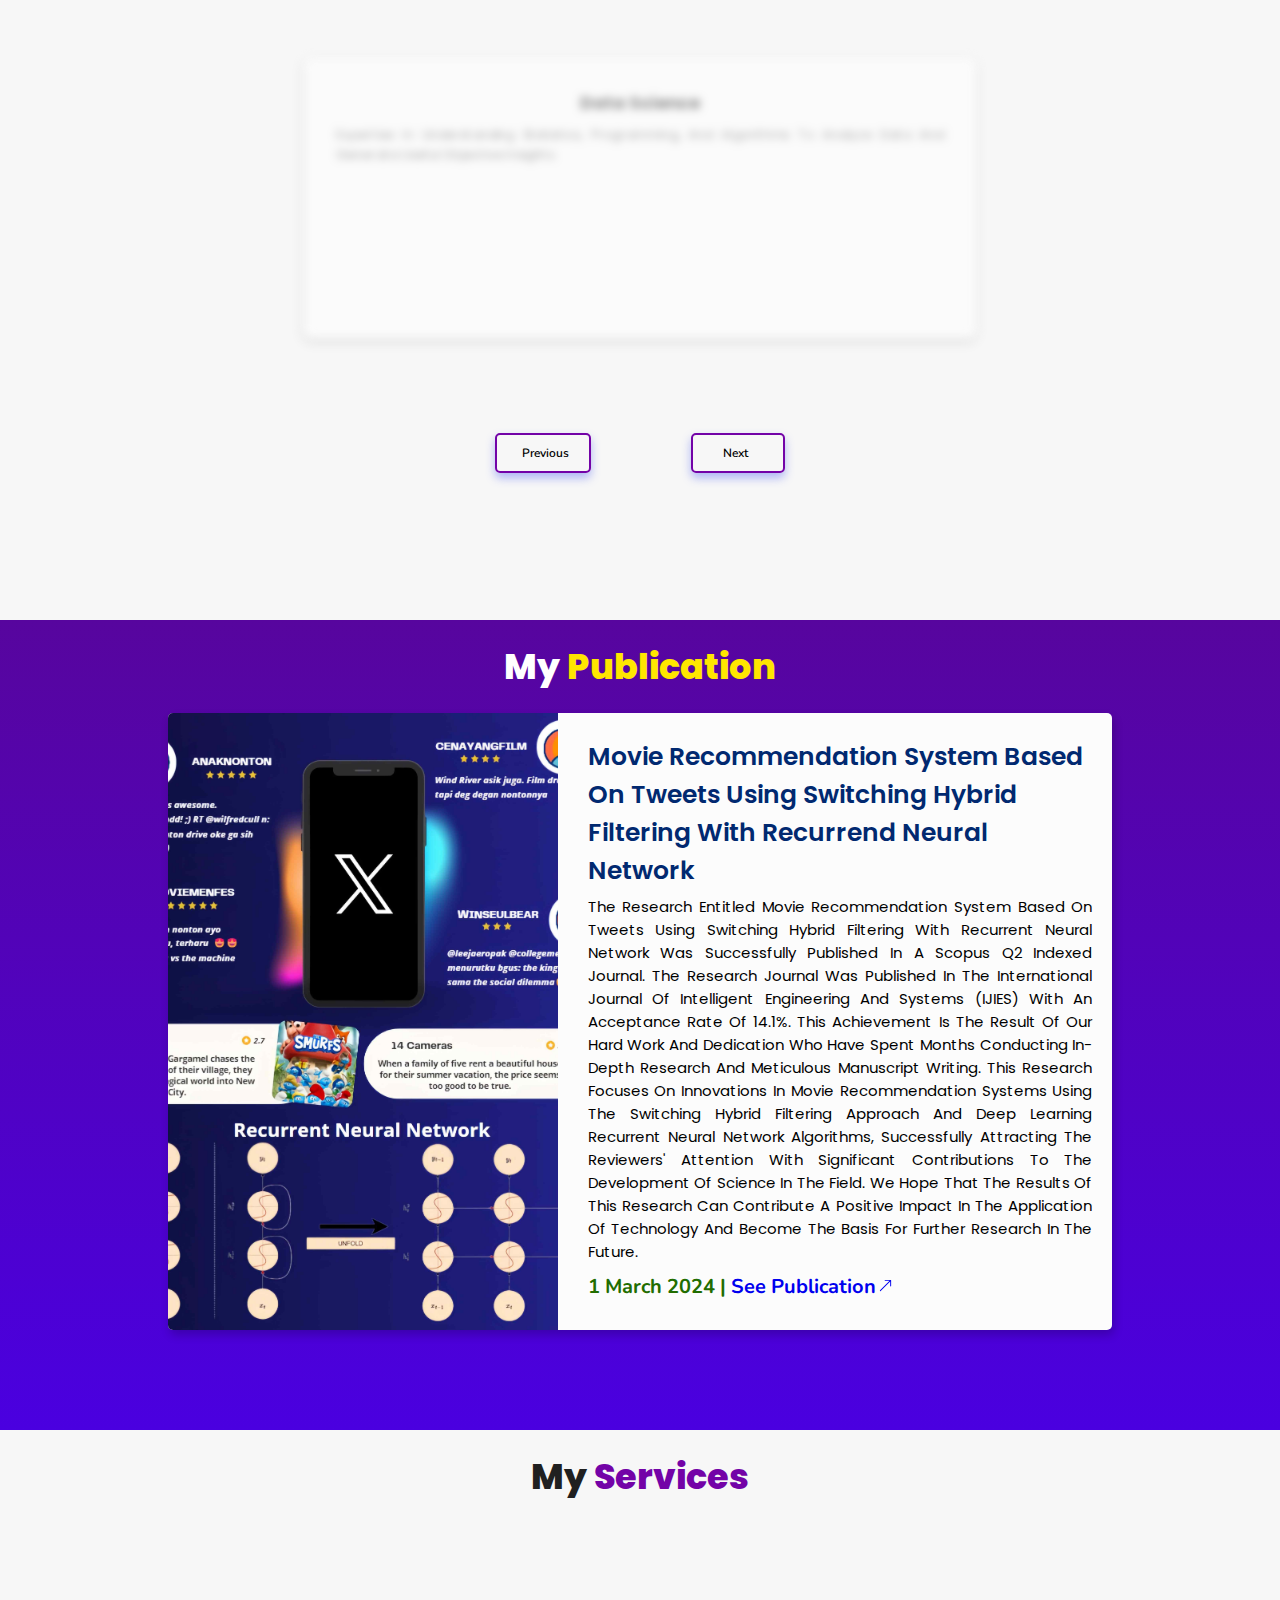
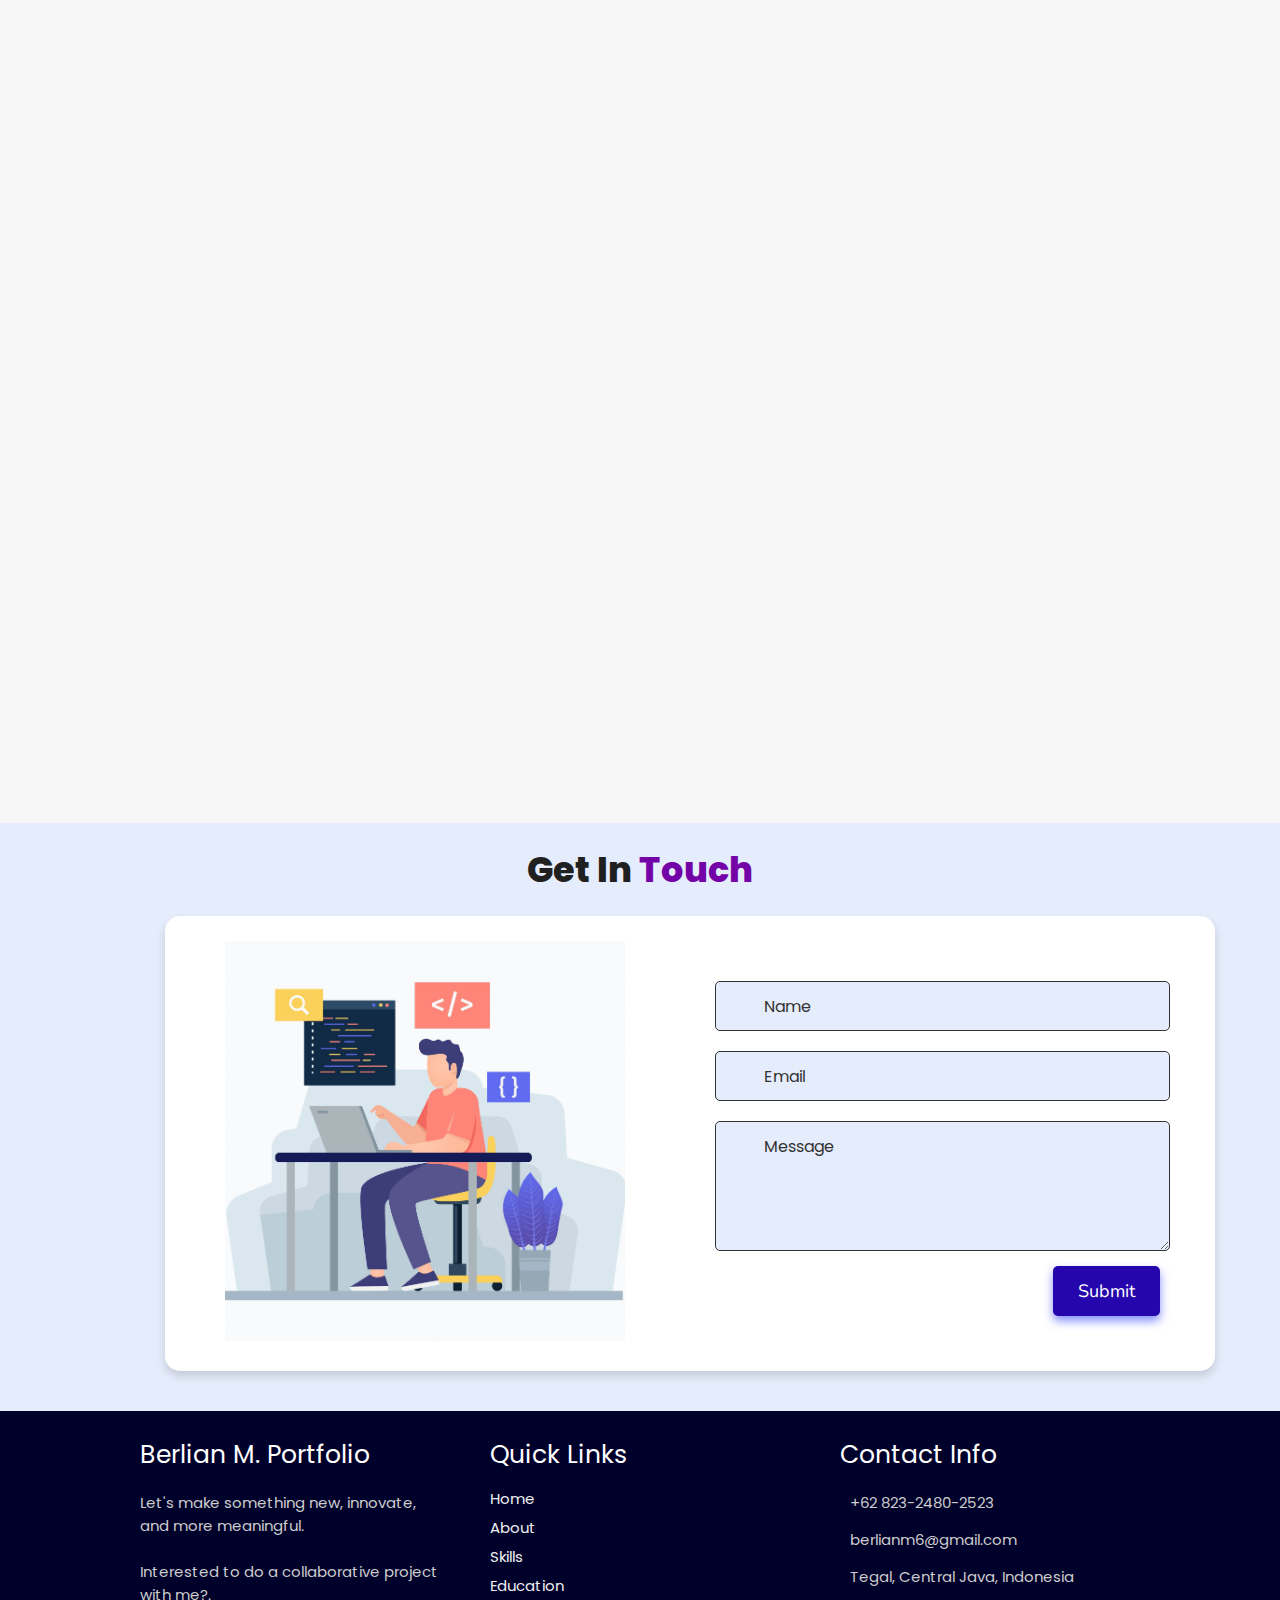
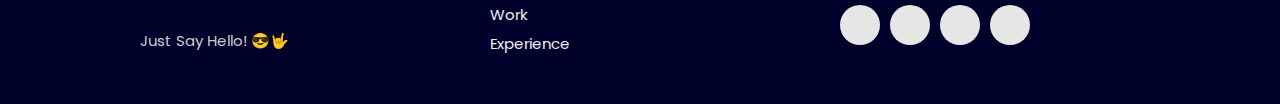
==== commit 6123ae01: "Add files via upload" ====
--- a/index.html
+++ b/index.html
@@ -280,6 +280,18 @@
       <div class="container right">
         <div class="content">
           <div class="tag">
+            <h2>Human Centric Engineering Research Center</h2>
+          </div>
+          <div class="desc">
+              <h3>Web Developer (Full-Stack Internship)</h3>
+              <p>Jul 2023 - Oct 2023</p>
+          </div>
+        </div>
+      </div>
+
+      <!-- <div class="container left">
+        <div class="content">
+          <div class="tag">
             <h2>Bangkit Academy by Google, Tokopedia, Gojek & Traveloka</h2>
           </div>
           <div class="desc">
@@ -287,7 +299,7 @@
             <p>Feb 2023 - Aug 2023</p>
           </div>
         </div>
-      </div>
+      </div> -->
 
     <div class="morebtn">
       <a href="/experience" class="btn"><span>View All</span>
--- a/assets/css/style.css
+++ b/assets/css/style.css
@@ -1539,11 +1539,18 @@
 }
 
 .swiper-container {
+  overflow: hidden;
   margin-top: 50px;
   margin-bottom: 40px;
   width: 80%;
   height: 350px;
   position: relative;
+}
+
+@media (max-width: 450px) {
+  .swiper-container {
+    height: 450px;
+  }
 }
 
 .swiper-slide {
@@ -1560,8 +1567,7 @@
   text-align: center;
   transition: all 0.3s ease;
   padding: 30px;
-  box-shadow: 0px 4px 6px;
-  
+  box-shadow: 0px 4px 12px rgba(0, 0, 0, 0.2); /* Bayangan lebih dalam */
 }
 
 .swiper-slide i {
@@ -1662,6 +1668,7 @@
   background-color: black;
   opacity: 1;
 }
+
 
 
 /* publication section starts */
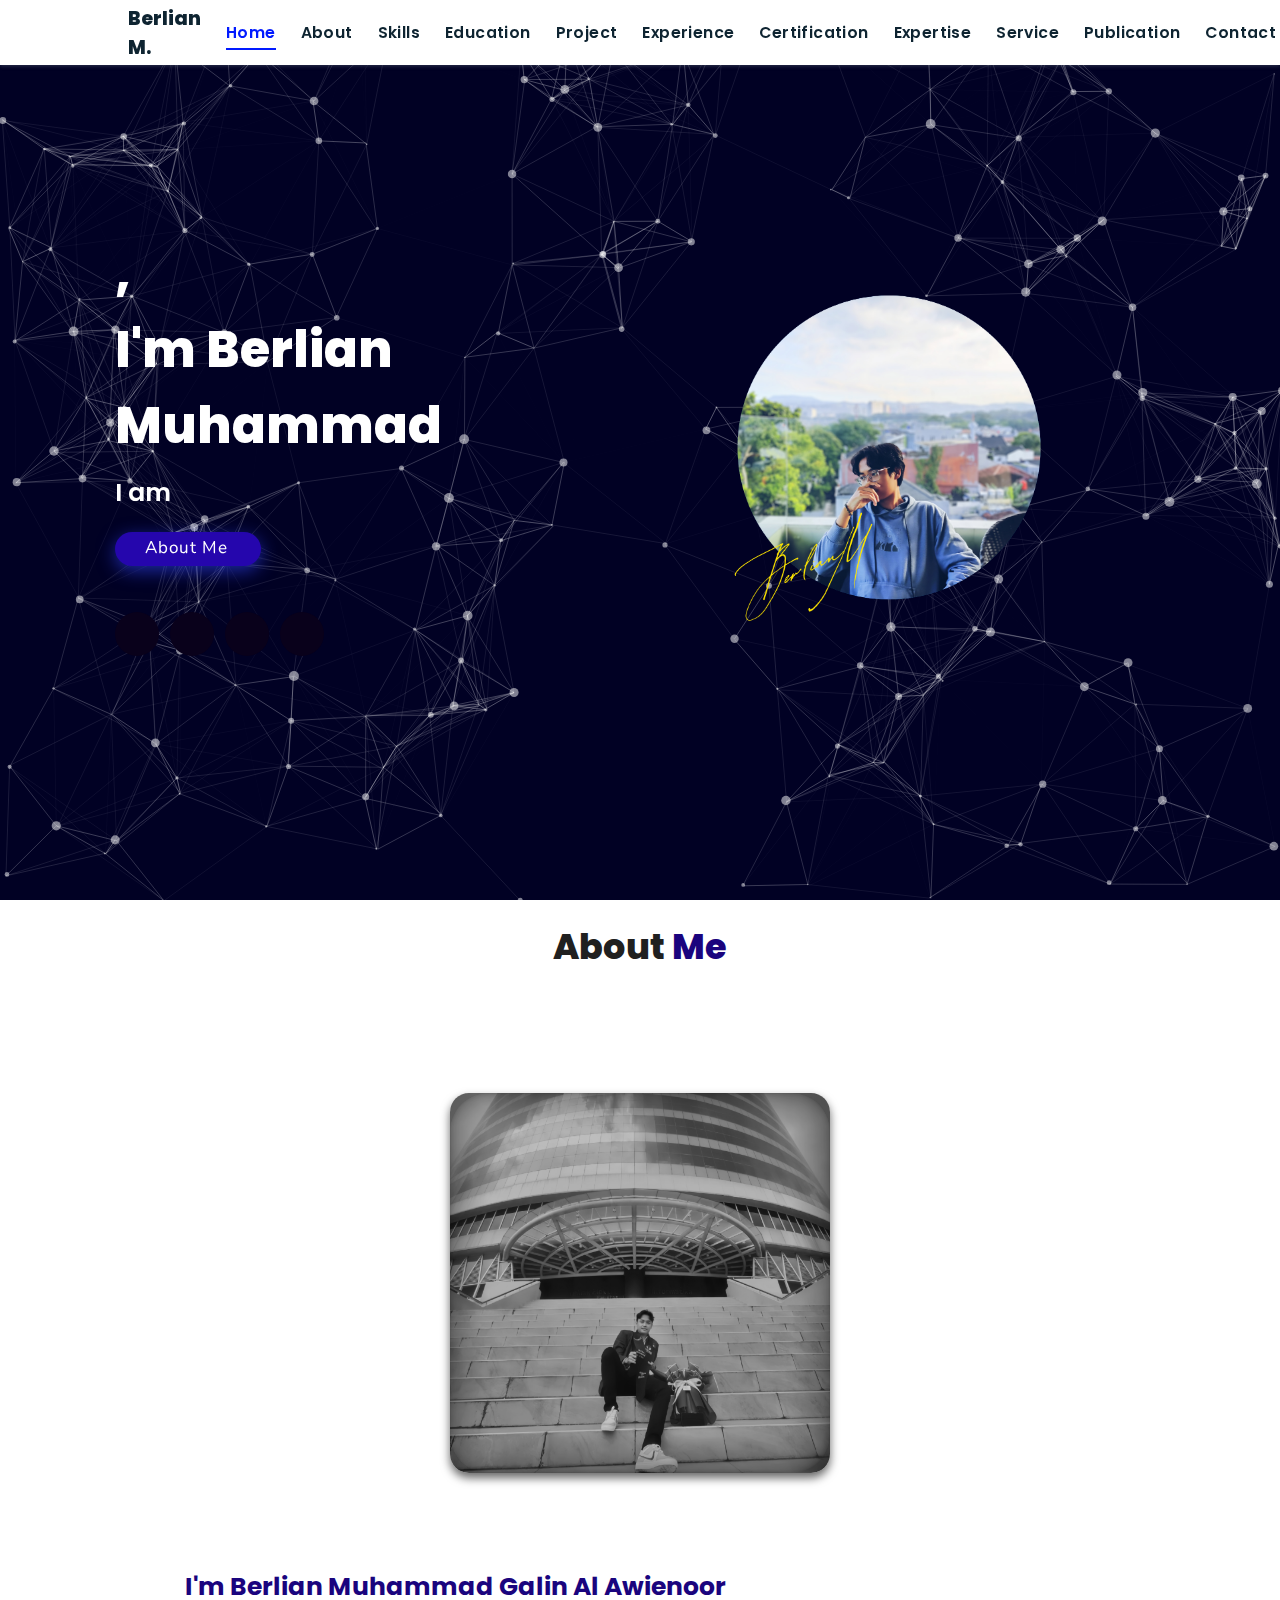
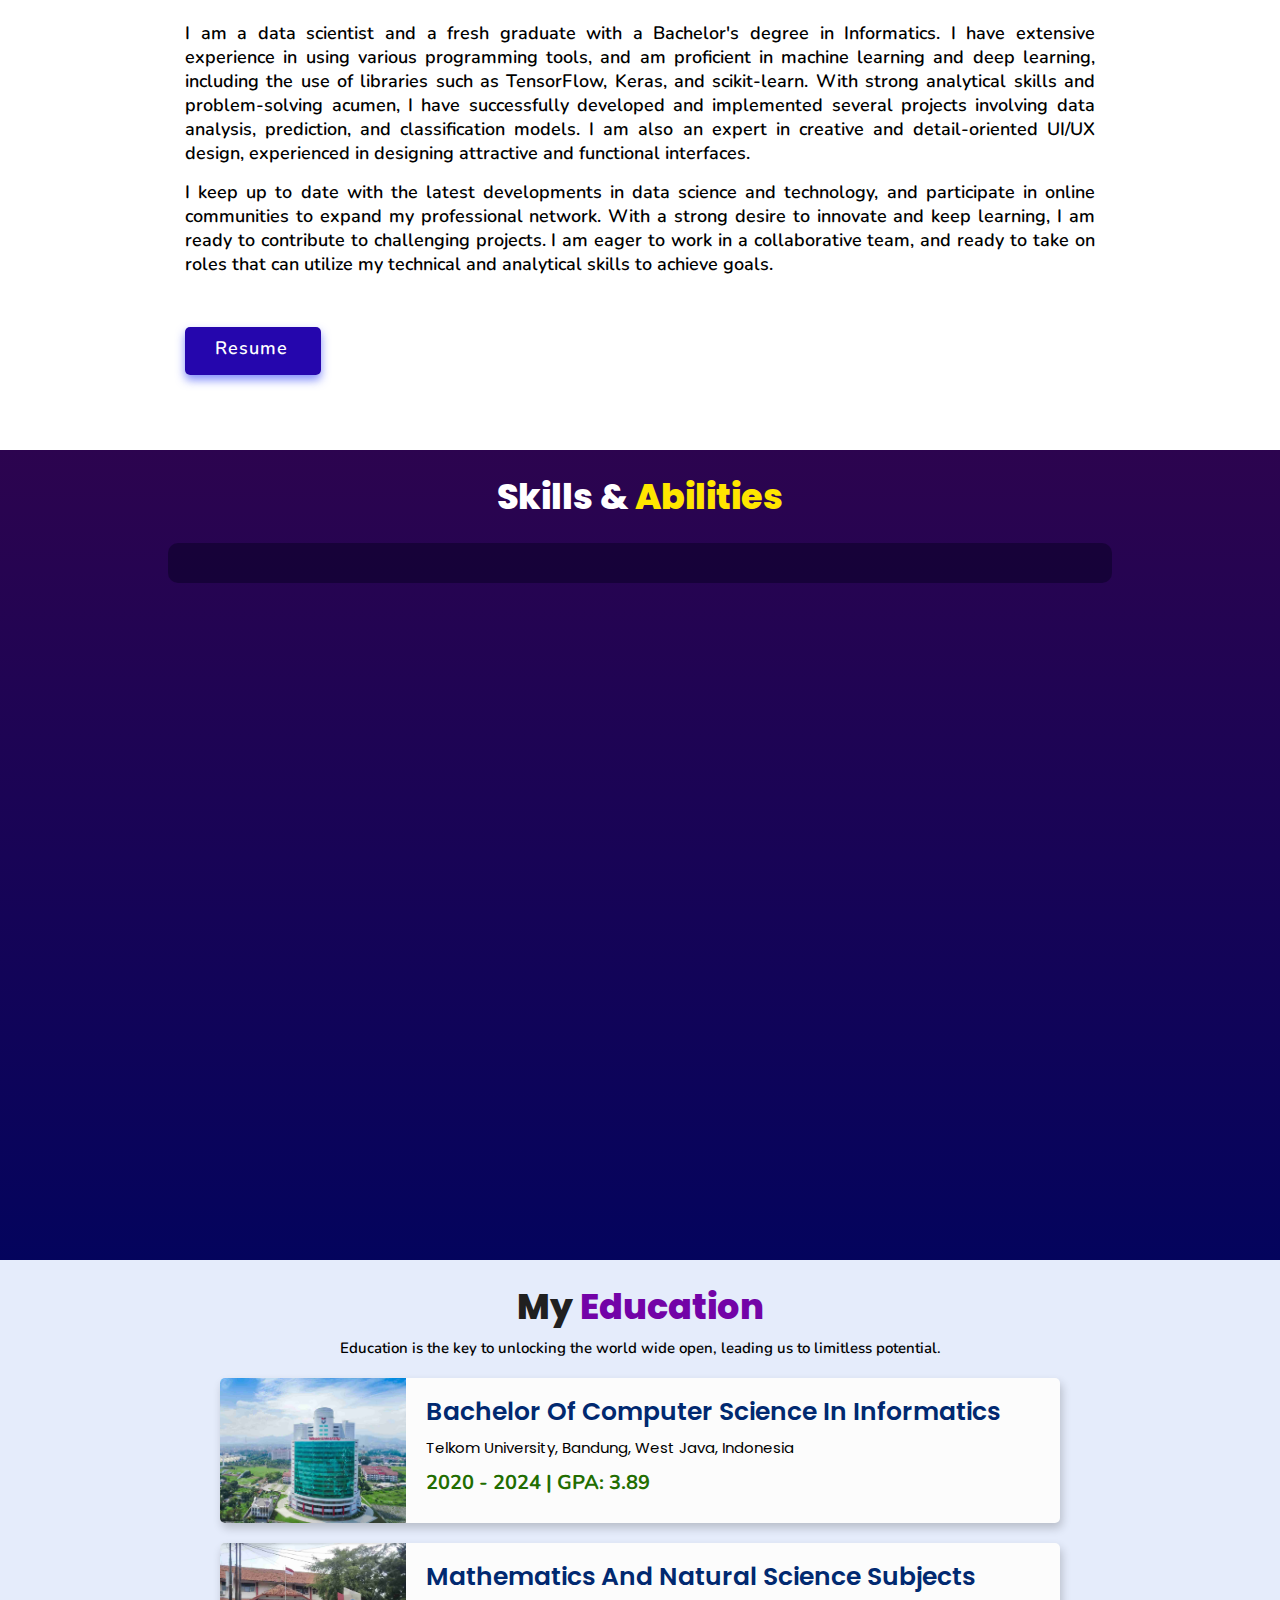
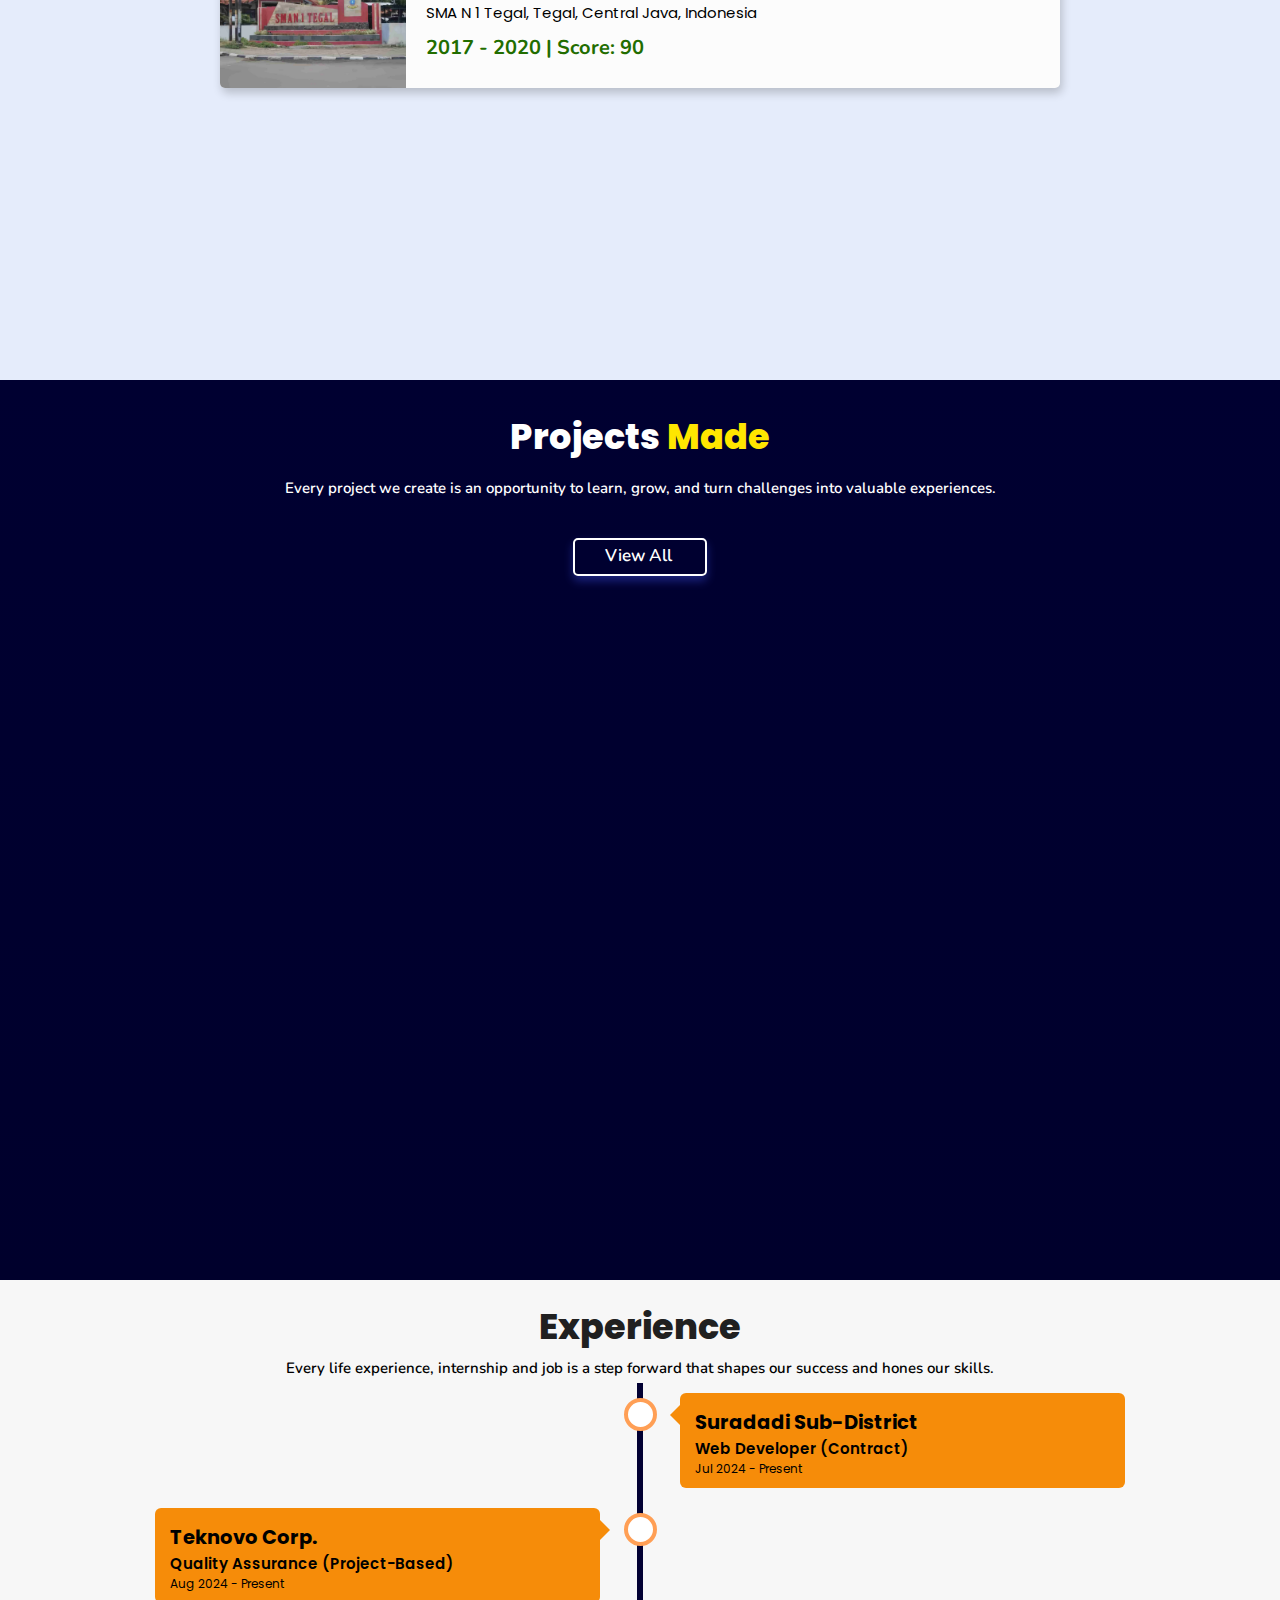
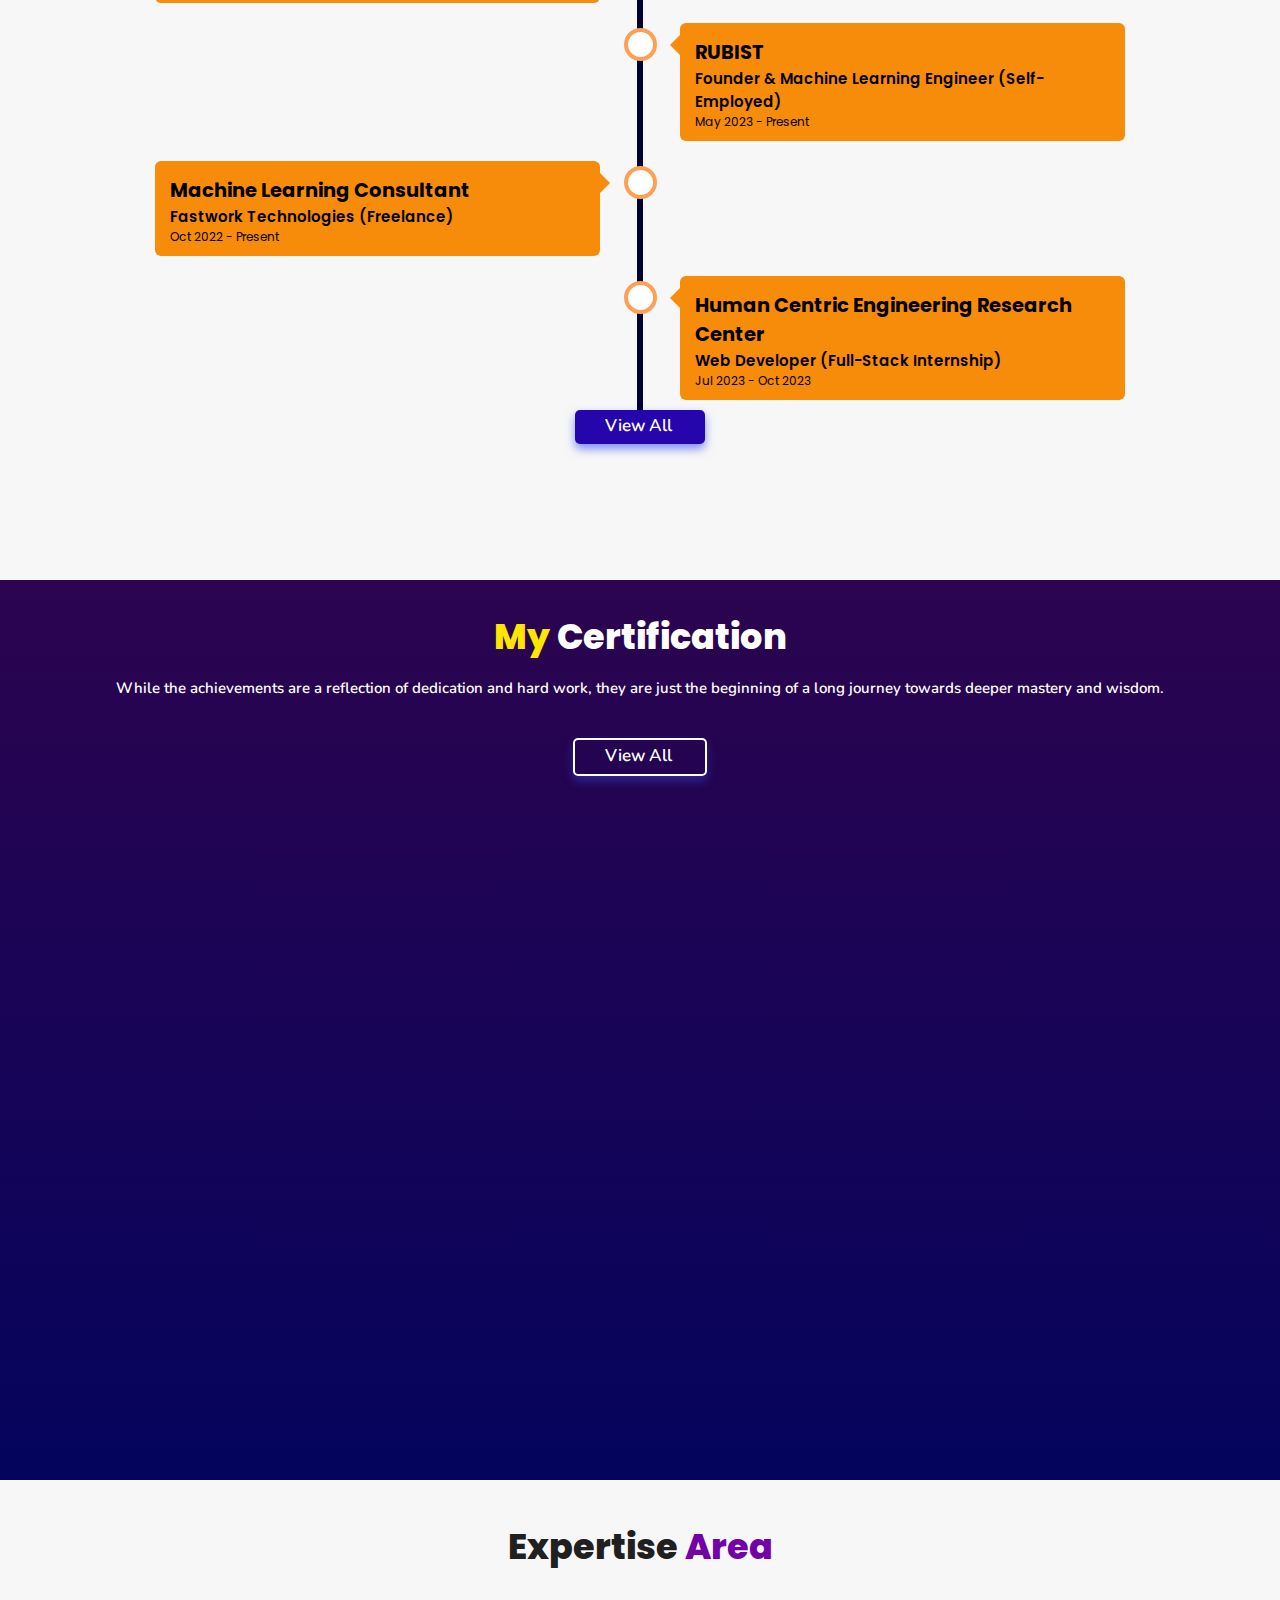
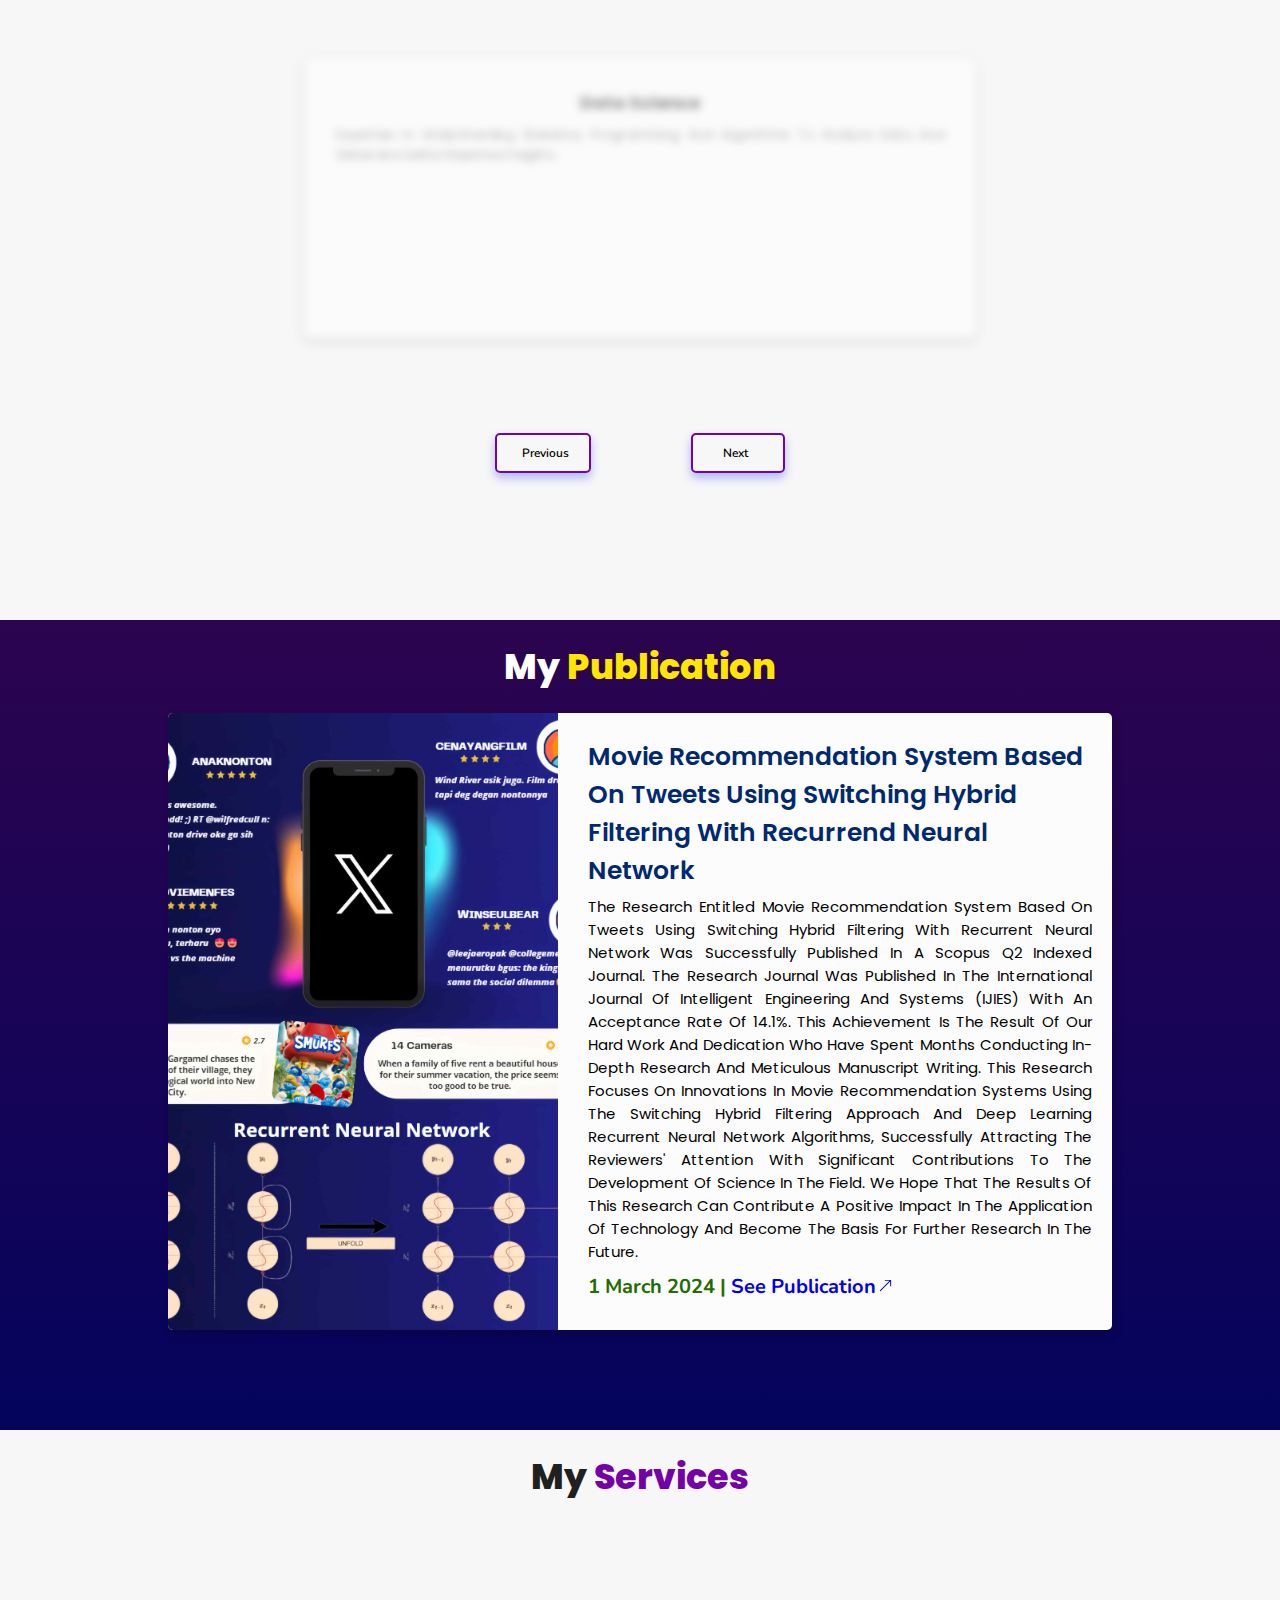
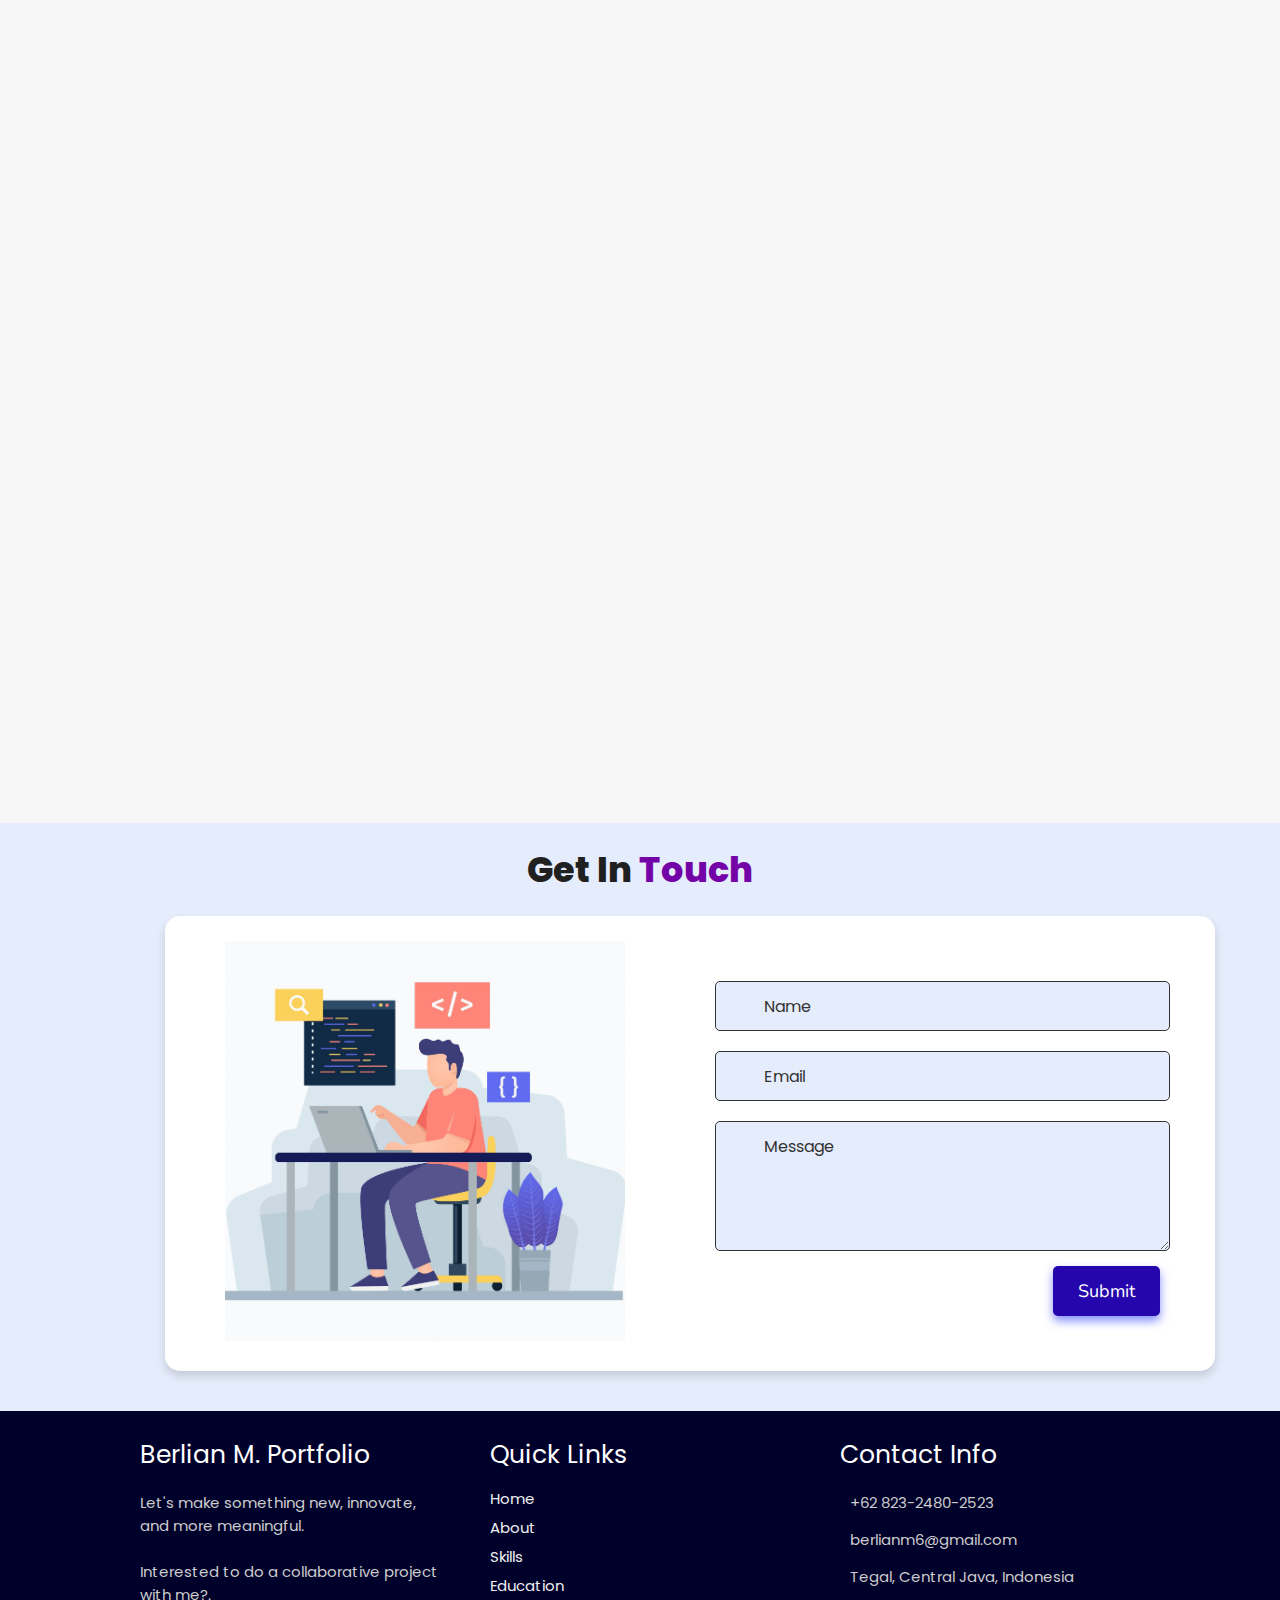
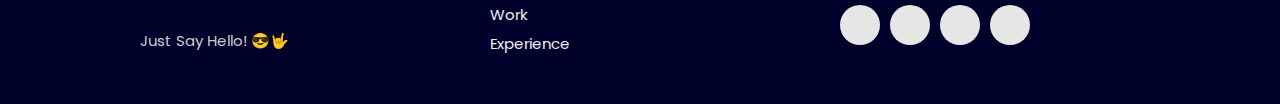
==== commit 245c4ace: "Add files via upload" ====
--- a/index.html
+++ b/index.html
@@ -236,7 +236,7 @@
           </div>
           <div class="desc">
             <h3>Web Developer (Contract)</h3>
-            <p>Jul 2024 - Aug 2024</p>
+            <p>Jul 2024 - Present</p>
           </div>
         </div>
       </div>
--- a/assets/css/style.css
+++ b/assets/css/style.css
@@ -212,15 +212,27 @@
   flex: 1 1 40rem;
   z-index: 1;
 }
-.home .image img {
+.home .image img { 
   width: 70%;
   margin-left: 6rem;
-  border-radius: 50%;
-  box-shadow: 0 2px 8px rgba(0, 0, 0, 0.3);
   cursor: pointer;
-}
+  animation: moveUpDown 2s ease-in-out infinite; /* Animasi terus berulang */
+}
+
+@keyframes moveUpDown {
+  0% {
+    transform: translateY(0);
+  }
+  50% {
+    transform: translateY(-30px); /* Gambar naik */
+  }
+  100% {
+    transform: translateY(0); /* Gambar kembali ke posisi awal */
+  }
+}
+
 .home .image img:hover {
-  box-shadow: 0 5px 15px rgba(0, 0, 0, 0.5);
+  /* box-shadow: 0 5px 15px rgba(0, 0, 0, 0.5); */
 }
 .home .content h2 {
   font-size: 5rem;
@@ -256,8 +268,22 @@
   background: #2506ad;
   box-shadow: 0px 5px 18px rgba(48, 68, 247, 0.6);
   font-family: "Nunito", sans-serif;
-}
-.home .btn span {
+  animation: moveUpDown 3s ease-in-out infinite;
+}
+
+@keyframes moveUpDown {
+  0% {
+    transform: translateY(0);
+  }
+  50% {
+    transform: translateY(-10px); /* Gambar naik */
+  }
+  100% {
+    transform: translateY(0); /* Gambar kembali ke posisi awal */
+  }
+}
+
+.home .btn span {010124
   font-weight: 700;
   font-size: 1.7rem;
   letter-spacing: 0.1rem;
@@ -466,7 +492,7 @@
 /* skills section starts */
 .skills {
   min-height: 90vh;
-  background: linear-gradient(to bottom, #57059e, #4a00e0);
+  background: linear-gradient(to bottom, #2c044f,rgb(4, 4, 93));
 }
 .skills h2 {
   color: #fff;
@@ -551,6 +577,7 @@
   font-size: 1.5rem;
   text-align: center;
   font-family: "Nunito", sans-serif;
+  text-transform: none;
   font-weight: 600;
   margin-top: 0.5rem;
 }
@@ -805,6 +832,7 @@
   font-size: 1.5rem;
   text-align: center;
   font-family: "Nunito", sans-serif;
+  text-transform: none;
   font-weight: 600;
   margin-top: 0.5rem;
   color: white;
@@ -921,7 +949,7 @@
 /* certification section starts */
 .certification {
   /* background: #010124; */
-  background: linear-gradient(to bottom, #000031, #00002c);
+  background: linear-gradient(to bottom, #2c044f,rgb(4, 4, 93));
 }
 .certification h2 {
   color: #fff;
@@ -935,6 +963,7 @@
   font-size: 1.5rem;
   text-align: center;
   font-family: "Nunito", sans-serif;
+  text-transform: none;
   font-weight: 600;
   margin-top: 0.5rem;
   margin-bottom: 0.5rem;
@@ -1075,6 +1104,7 @@
   font-size: 1.5rem;
   text-align: center;
   font-family: "Nunito", sans-serif;
+  text-transform: none;
   font-weight: 600;
   margin-top: 0.5rem;
   margin-bottom: 0.5rem;
@@ -1673,7 +1703,7 @@
 
 /* publication section starts */
 .publication {
-  background: linear-gradient(to bottom, #57059e, #4a00e0);
+  background: linear-gradient(to bottom, #2c044f,rgb(4, 4, 93));
   min-height: 90vh;
 }
 .publication h1 {
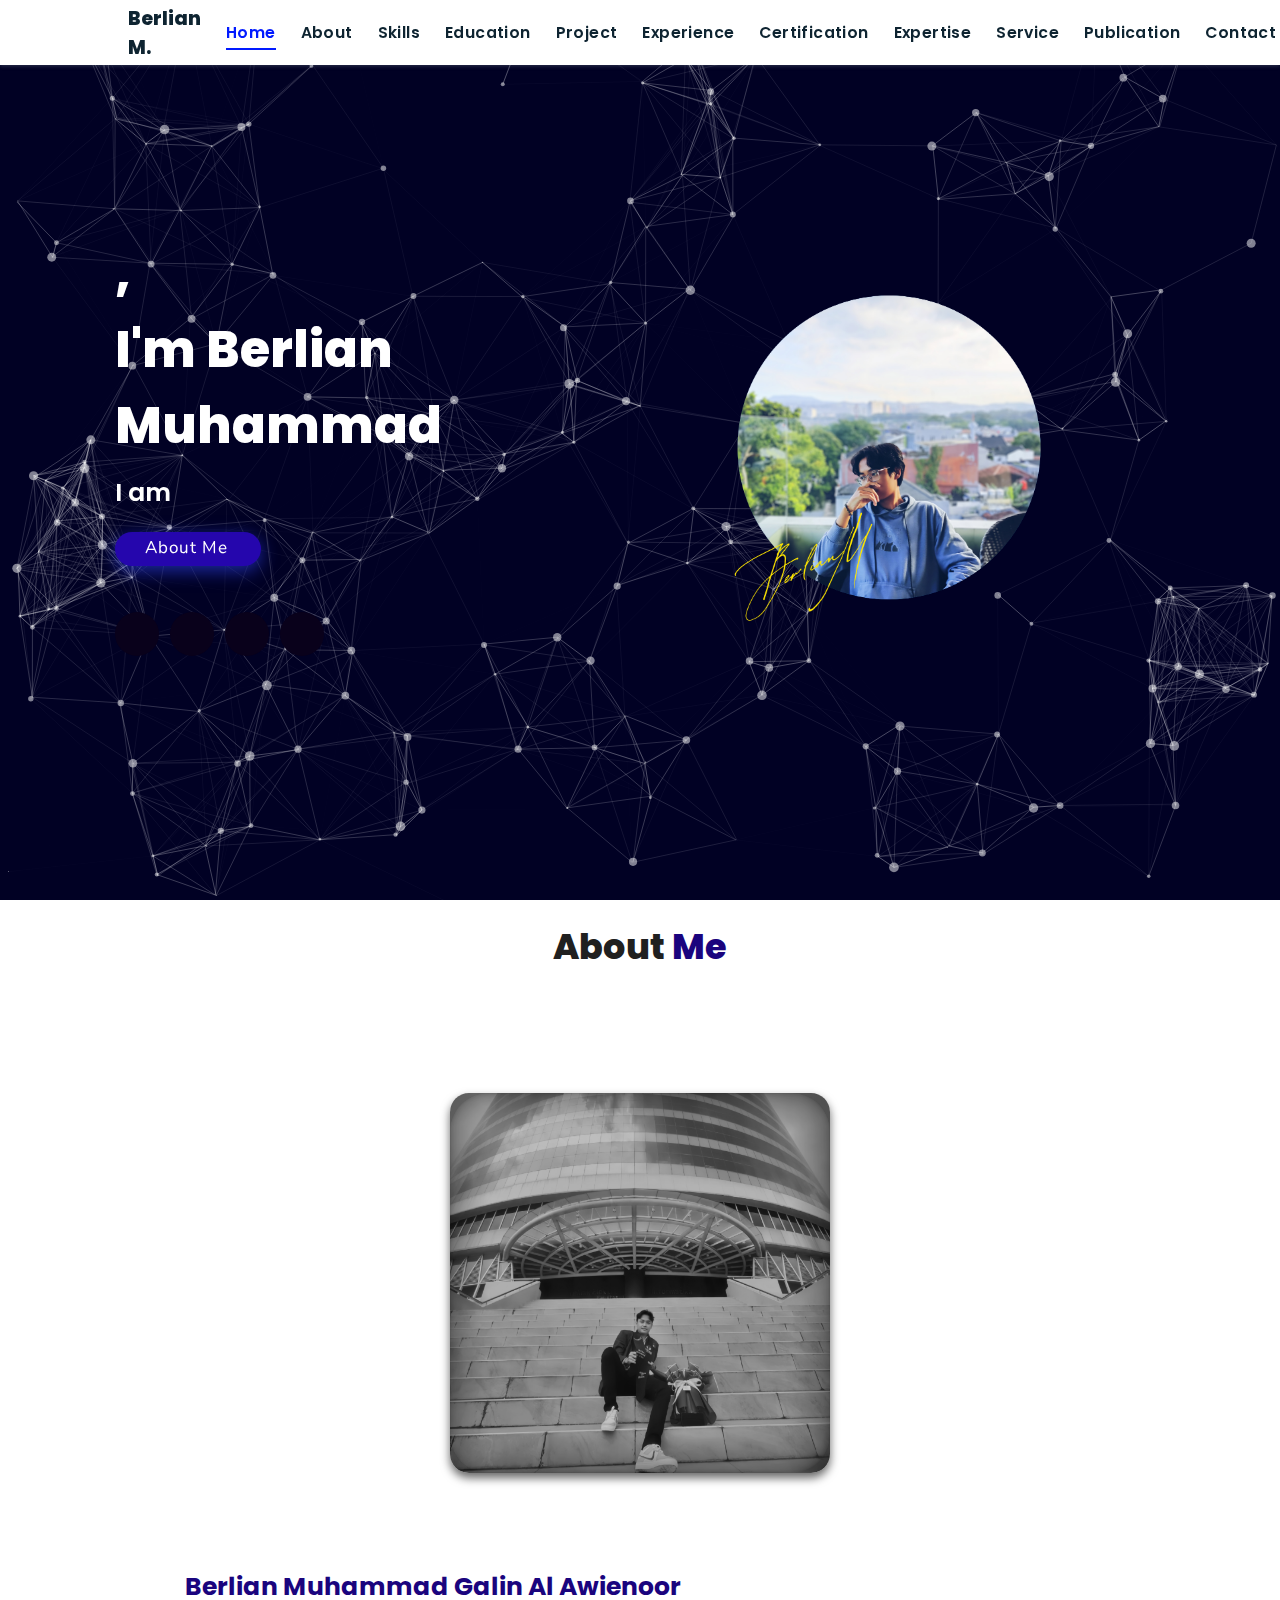
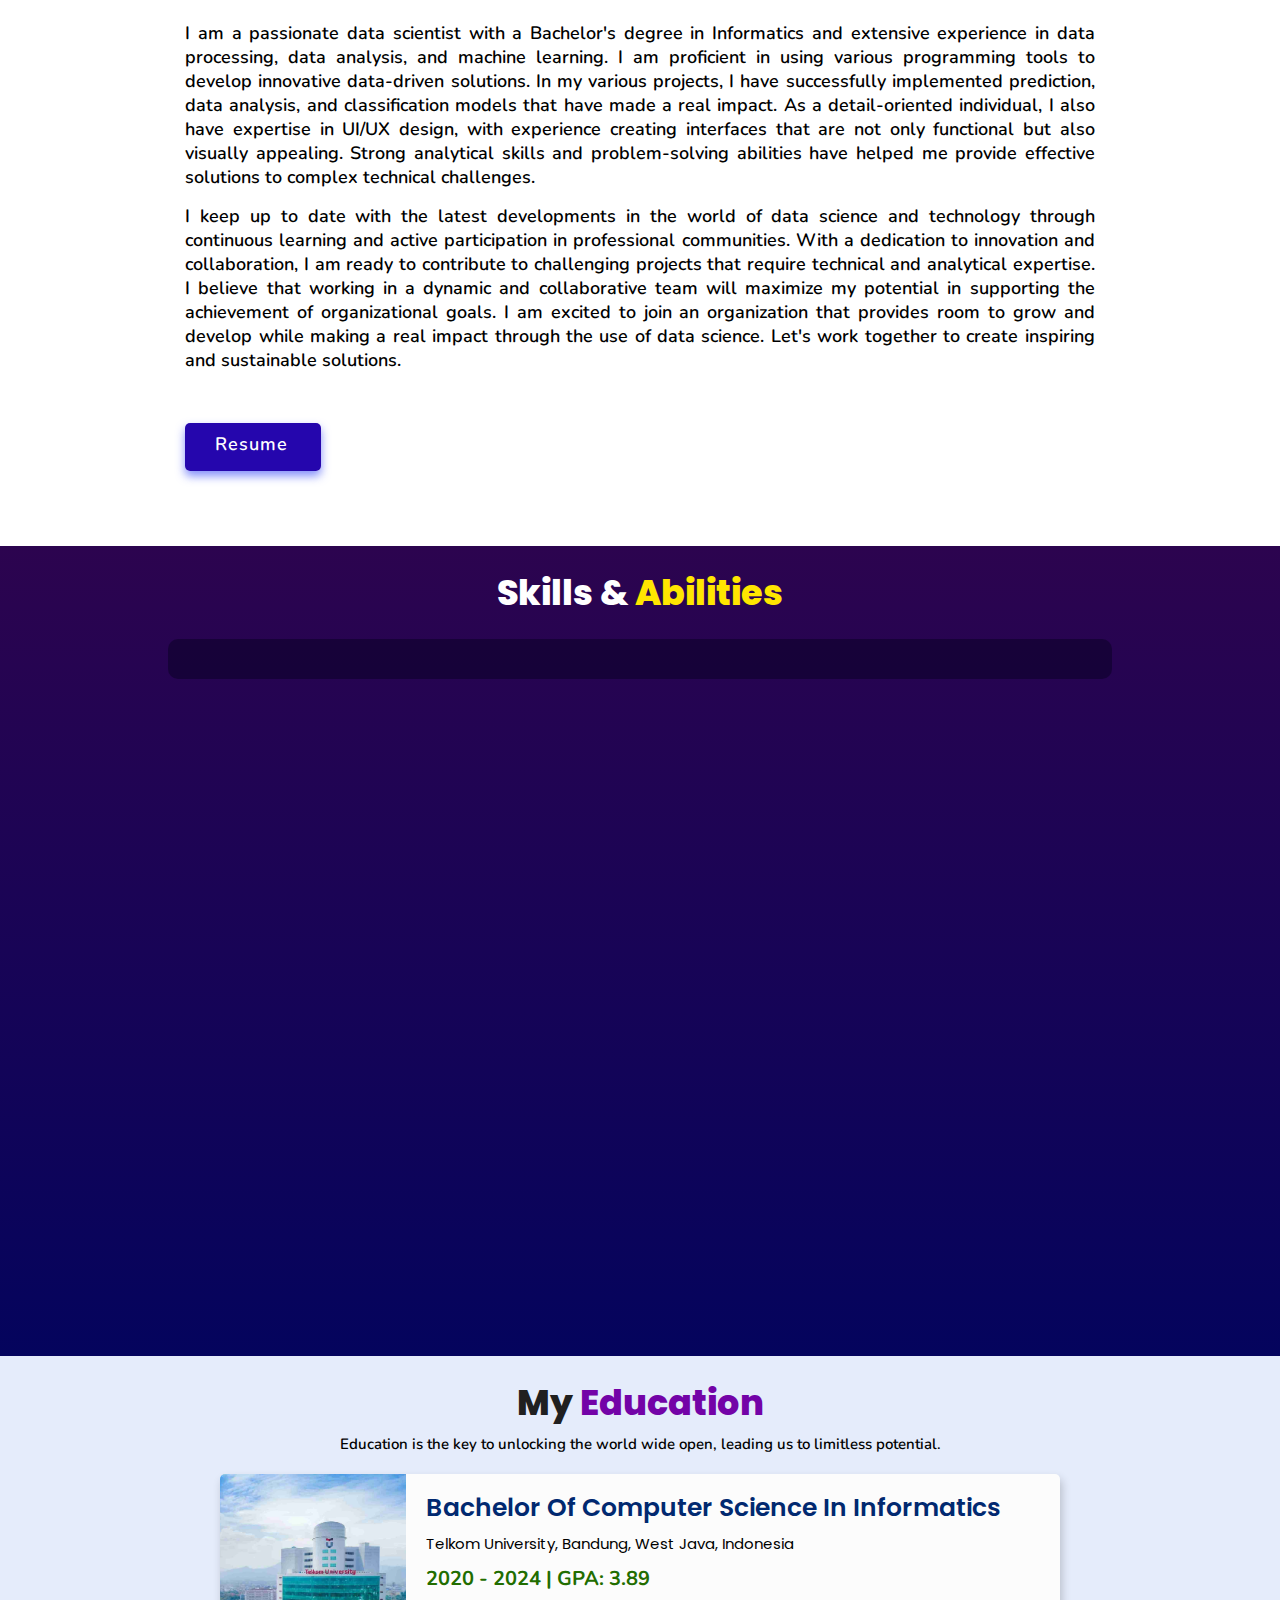
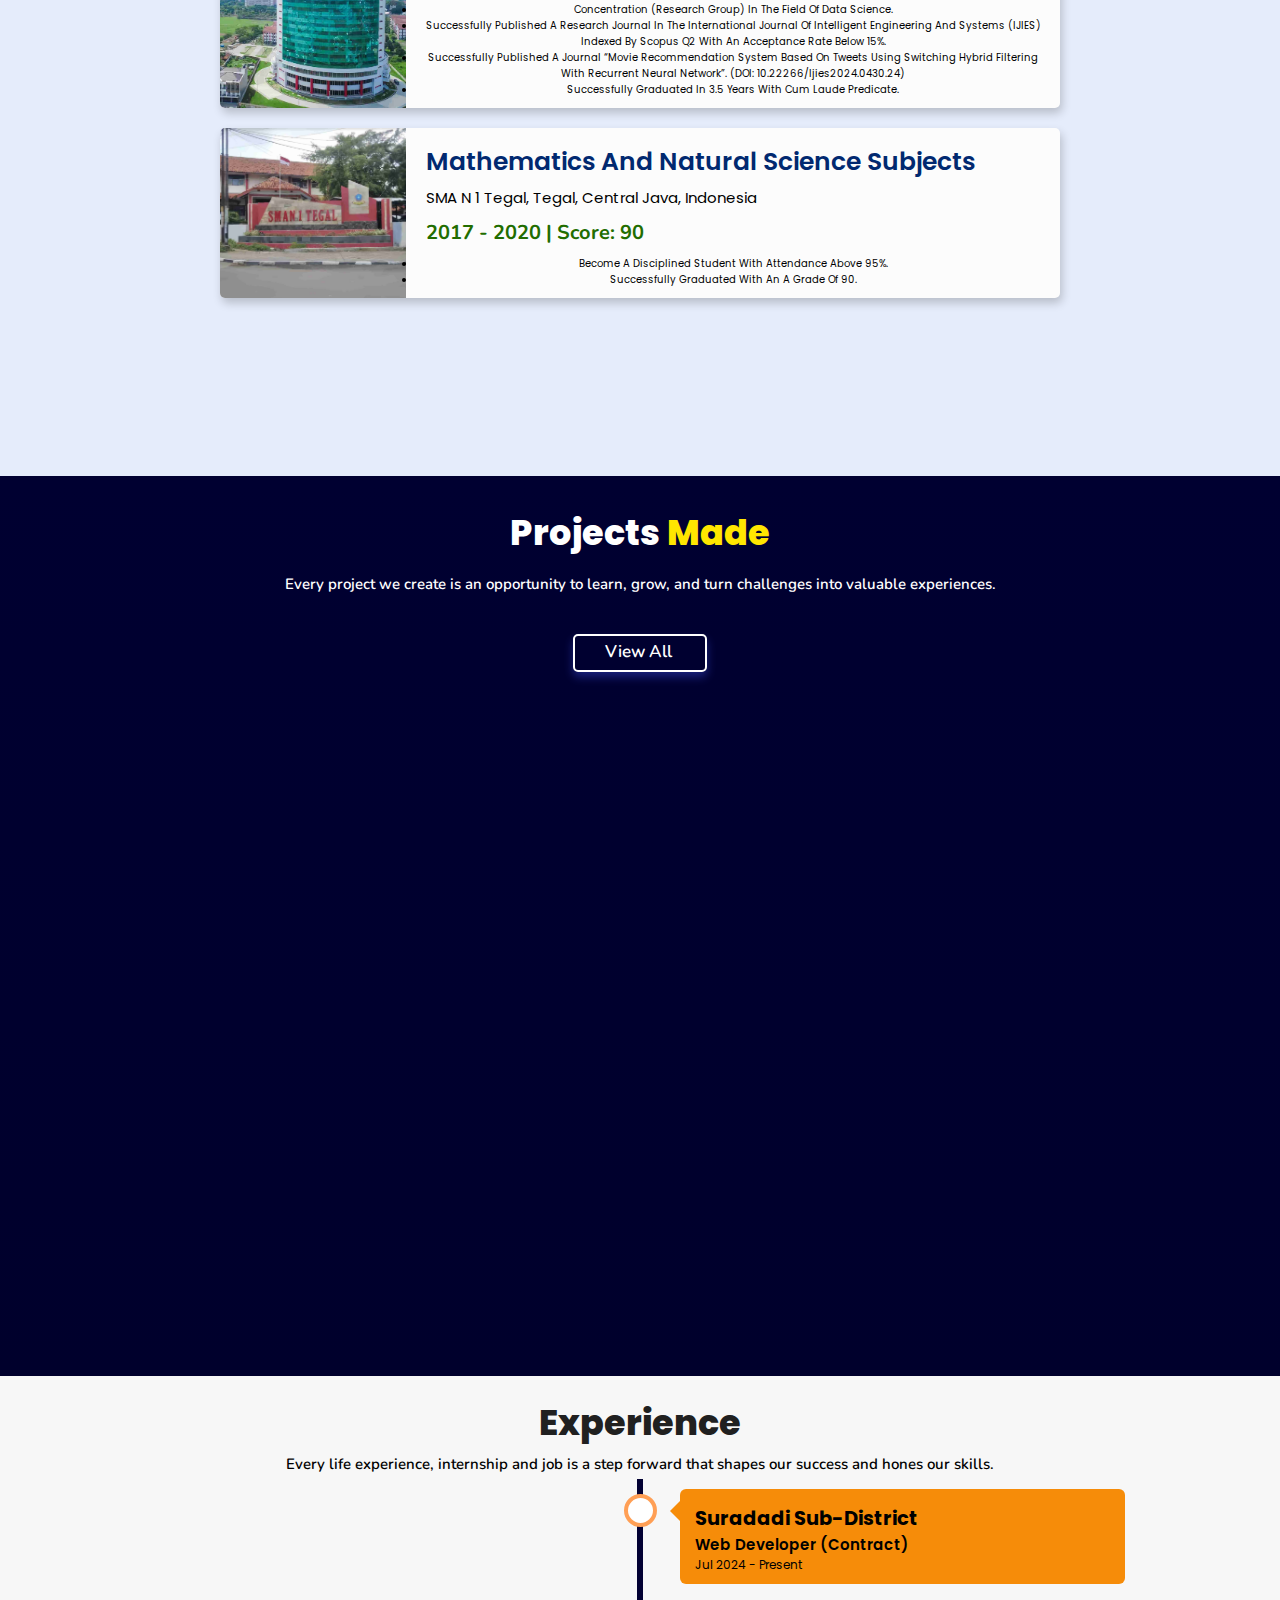
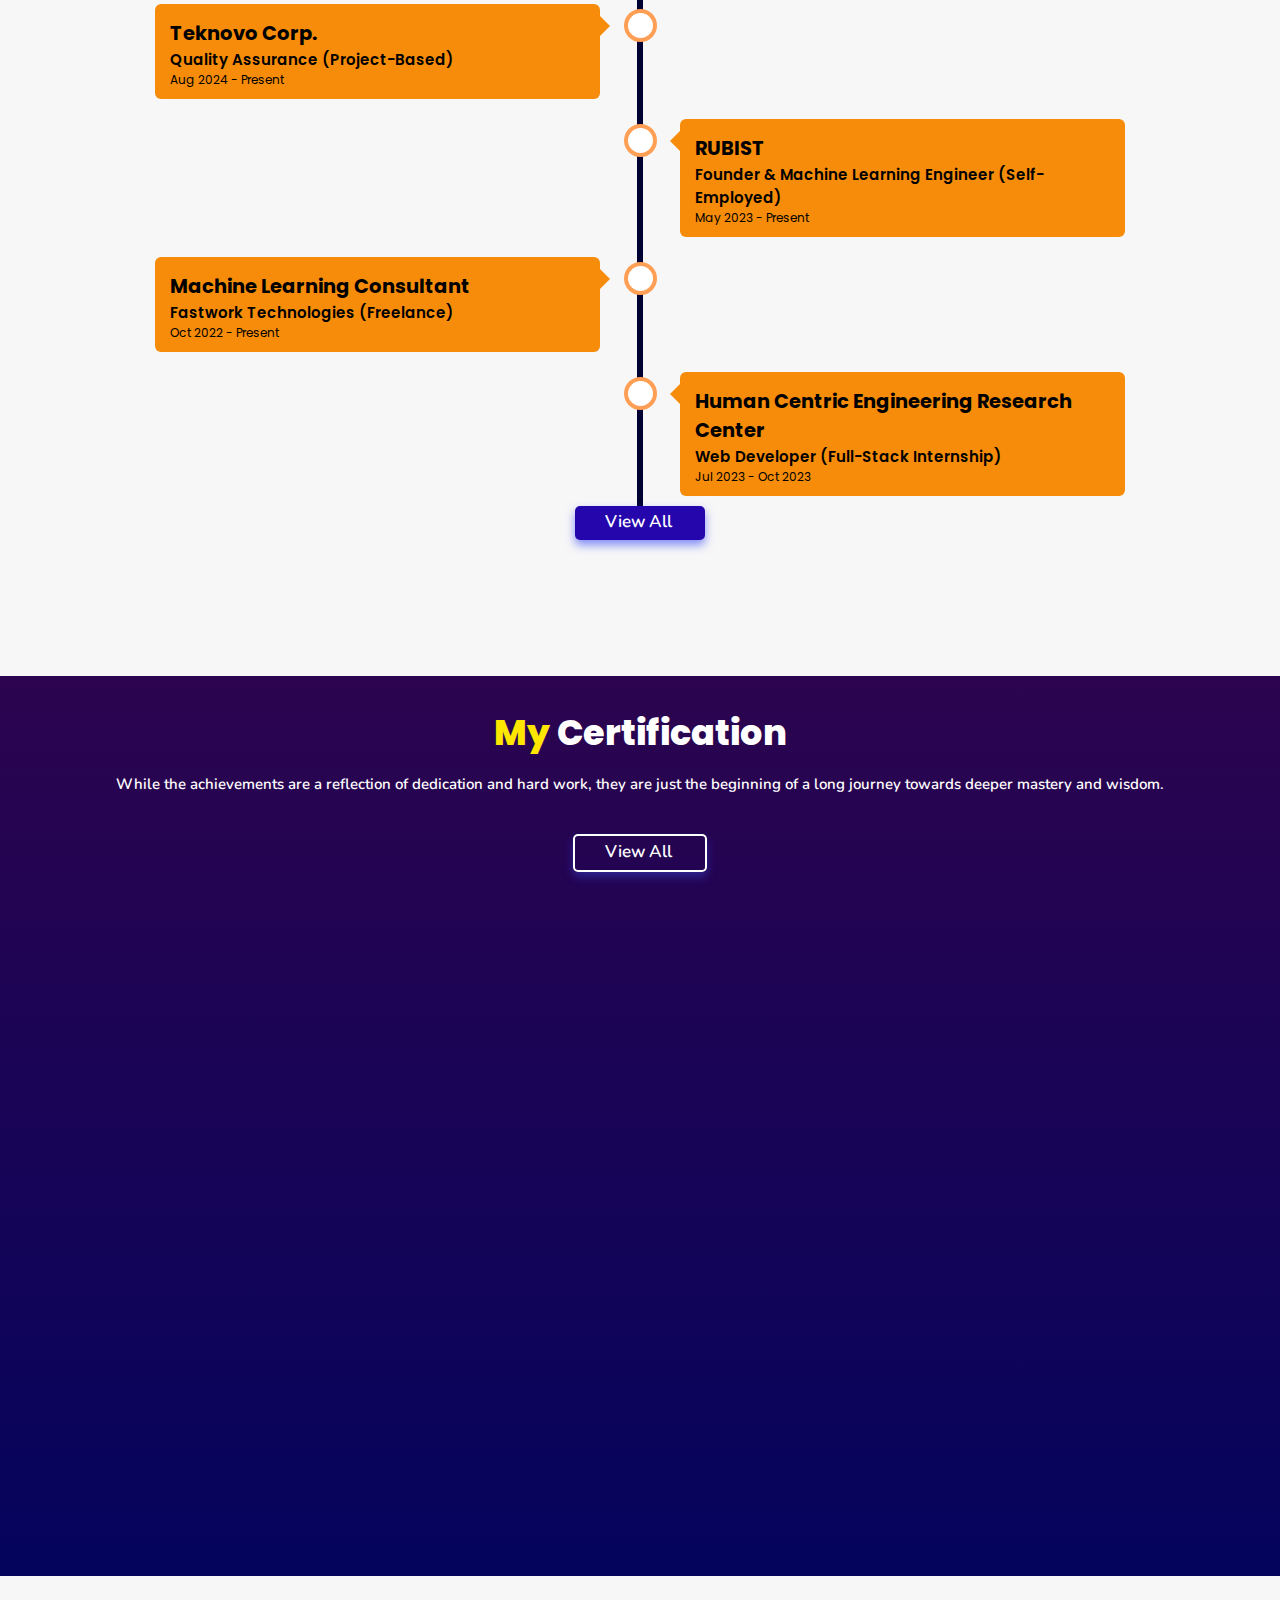
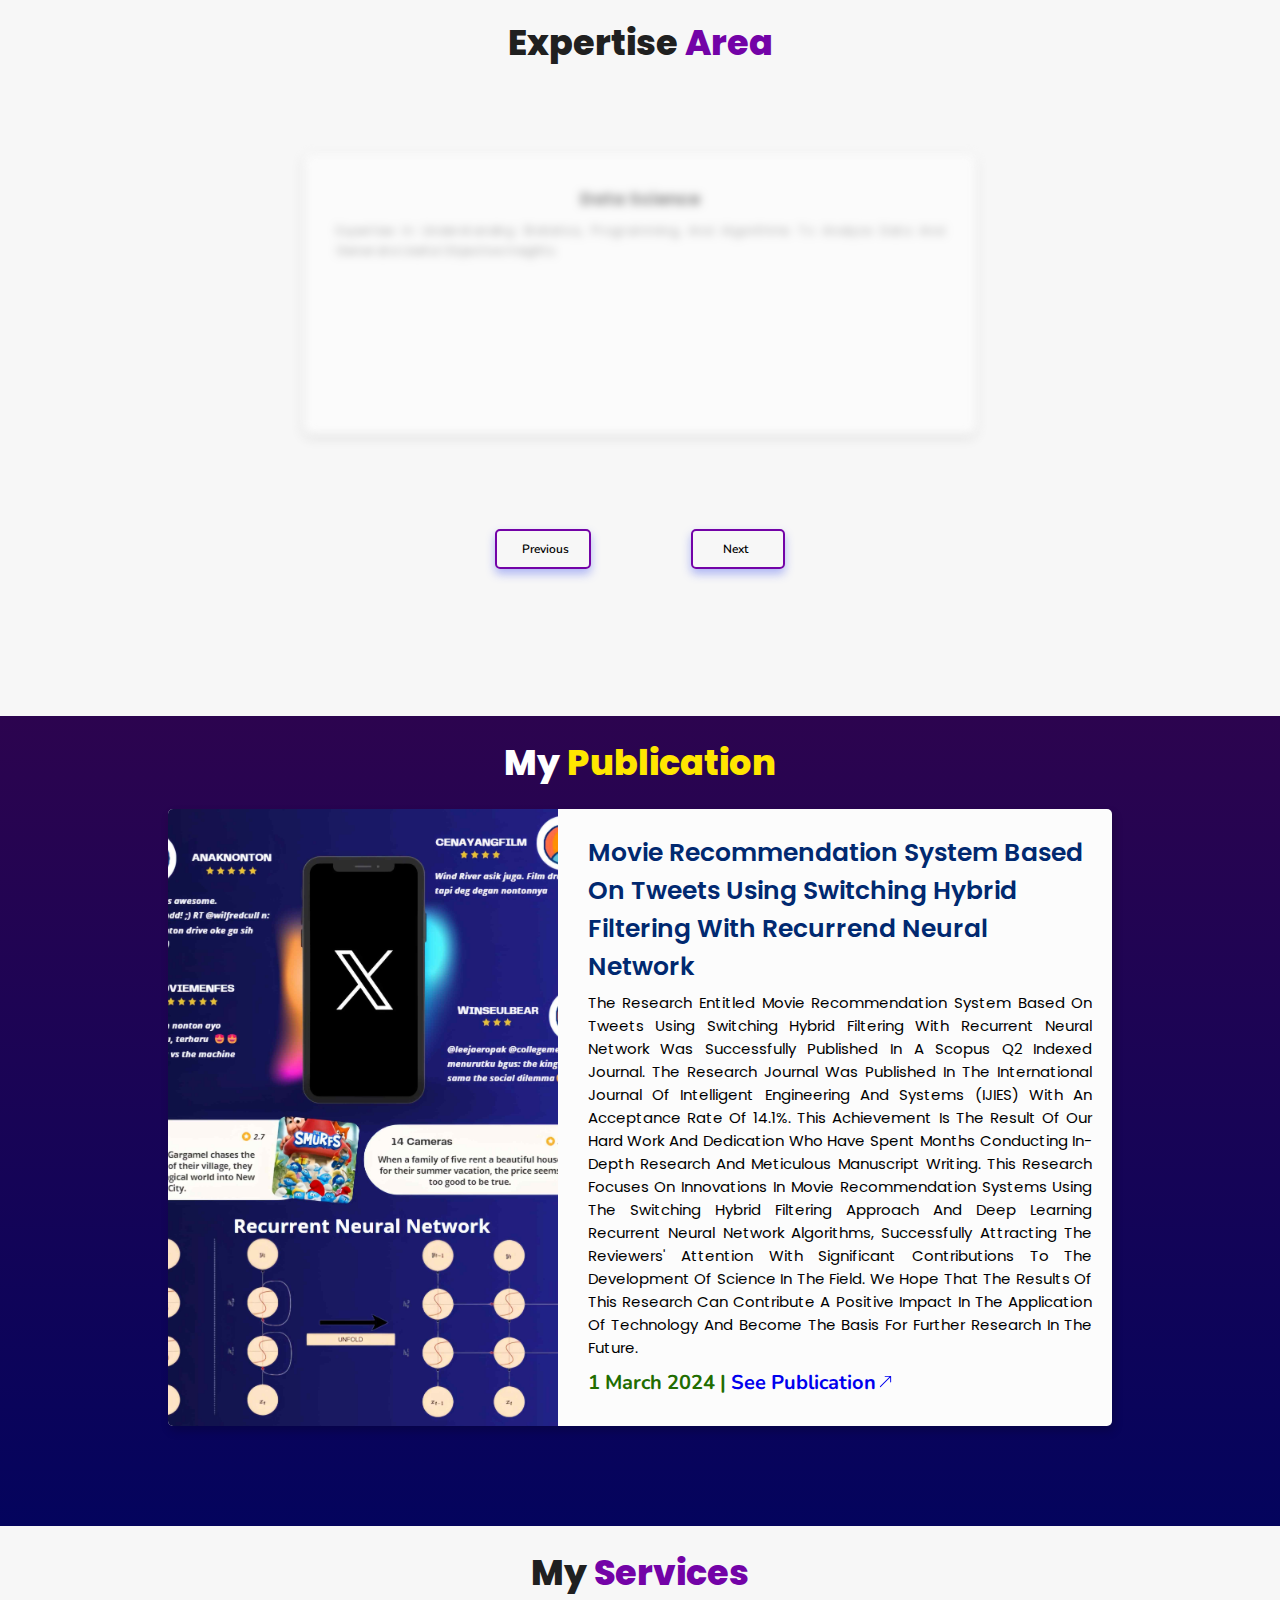
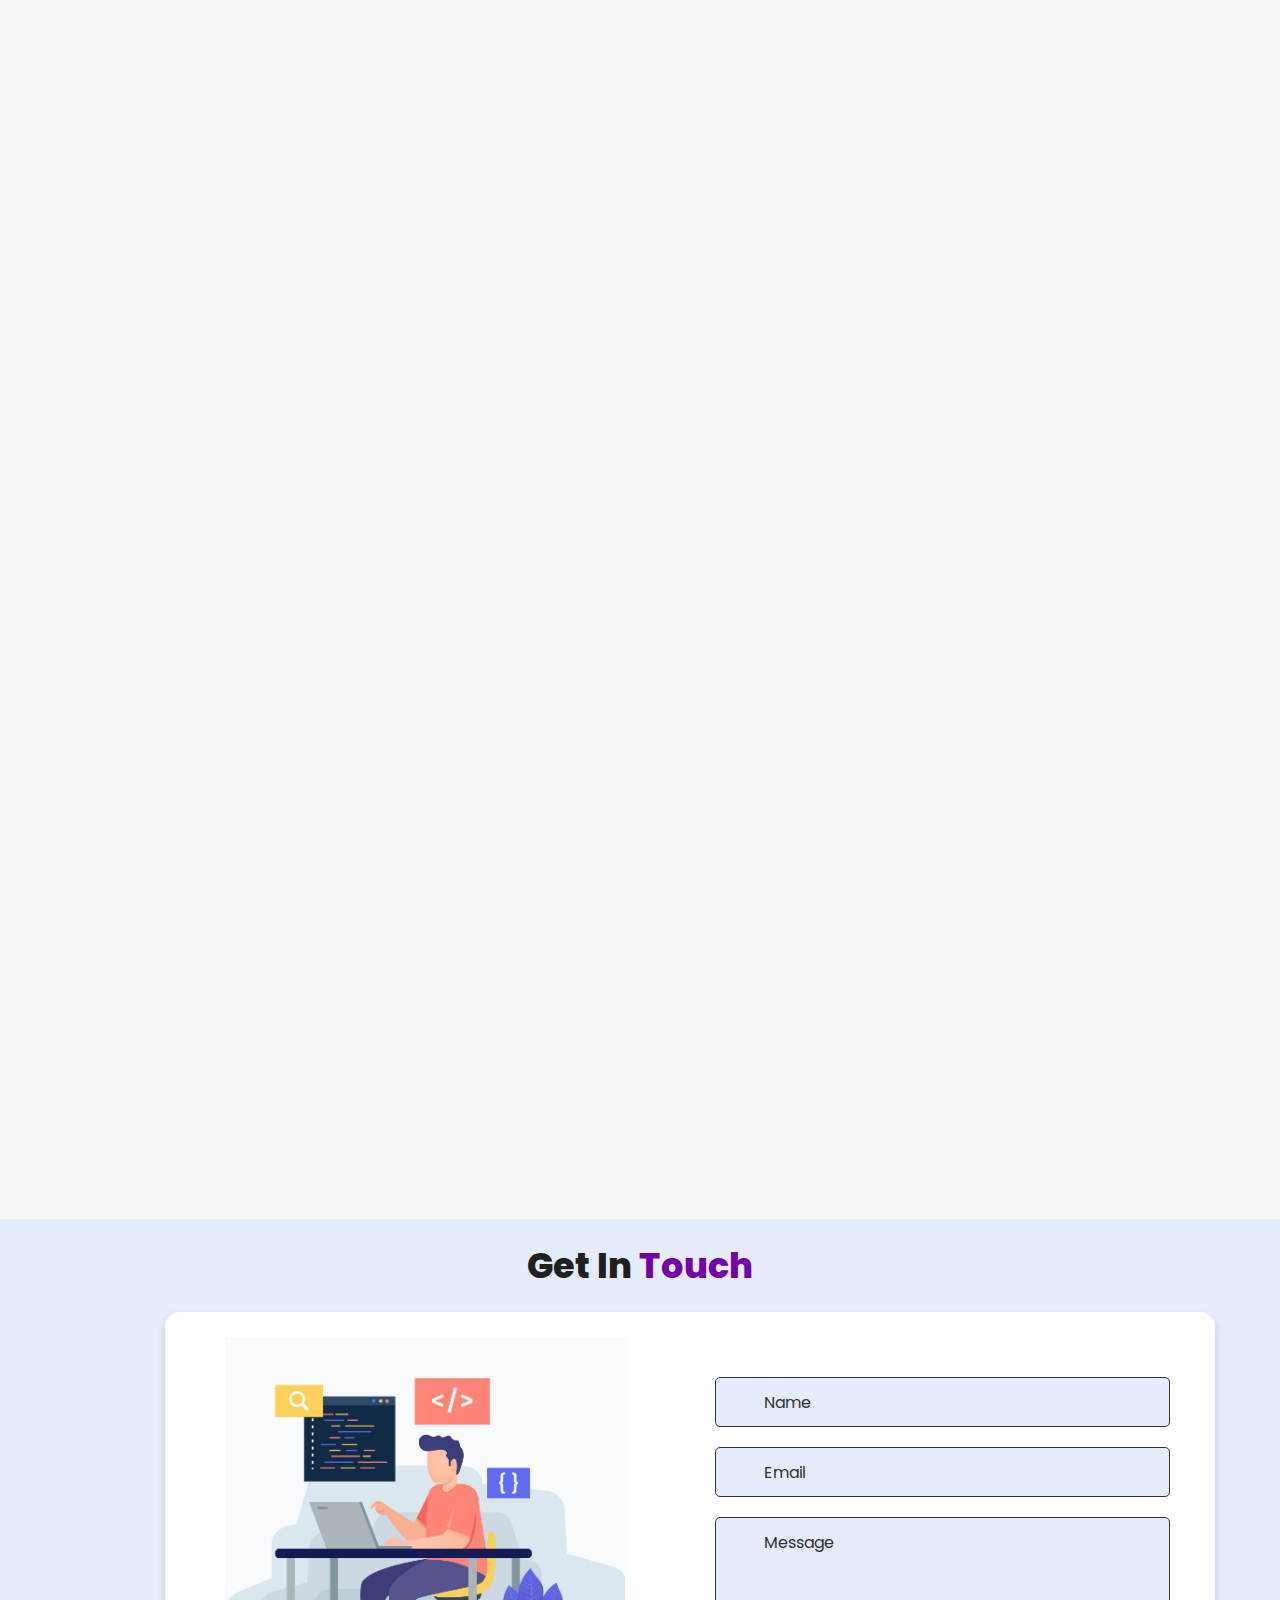
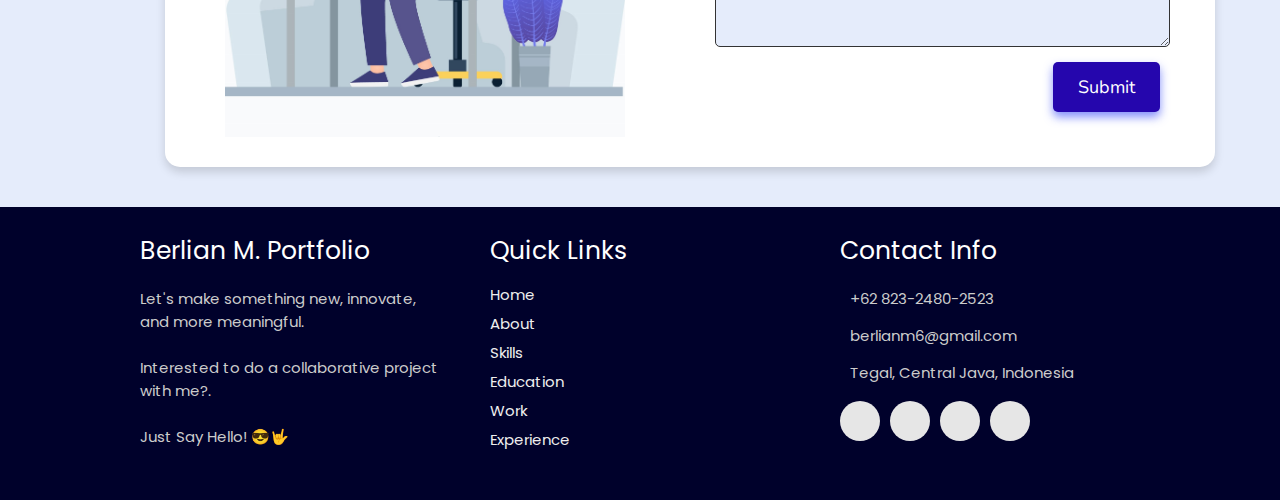
==== commit 4a28d087: "Add files via upload" ====
--- a/index.html
+++ b/index.html
@@ -65,7 +65,7 @@
                 class="fab fa-linkedin"></i></a></li>
           <li><a class="github" aria-label="GitHub" href="https://github.com/berlianm" target="_blank"><i
                 class="fab fa-github"></i></a></li>
-          <li><a class="twitter" aria-label="Twitter" href="https://twitter.com/berliaaanm" target="_blank"><i
+          <li><a class="twitter" aria-label="Twitter" href="https://twitter.com/daymentz" target="_blank"><i
                 class="fab fa-twitter"></i></a></li>
           <li><a class="instagram" aria-label="Instagram" href="https://www.instagram.com/berliaanm/"><i
                 class="fab fa-instagram" target="_blank"></i></a></li>
@@ -89,27 +89,24 @@
         <img draggable="false" class="tilt" src="./assets/images/profile2.jpg" alt="">
       </div>
       <div class="content">
-        <h3>I'm Berlian Muhammad Galin Al Awienoor</h3>
-
-        <p>I am a data scientist and a fresh graduate with a Bachelor's
-          degree in
-          Informatics. I have extensive experience in using various programming tools, and am proficient in machine
-          learning and
-          deep learning, including the use of libraries such as TensorFlow, Keras, and scikit-learn. With strong
-          analytical
-          skills and problem-solving acumen, I have successfully developed and implemented several projects involving
-          data
-          analysis, prediction, and classification models. I am also an expert in creative and detail-oriented UI/UX
-          design,
-          experienced in designing attractive and functional interfaces. </p>
-
-        <p>I keep up to date with the latest developments in data science and technology, and participate in online
-          communities
-          to expand my professional network. With a strong desire to innovate and keep learning, I am ready to
-          contribute to
-          challenging projects. I am eager to work in a collaborative team, and ready to take on roles that can utilize
-          my
-          technical and analytical skills to achieve goals. </p>
+        <h3>Berlian Muhammad Galin Al Awienoor</h3>
+
+        <p>I am a passionate data scientist with a Bachelor's degree in Informatics and extensive experience in data
+          processing, data analysis, and machine learning. I am proficient in using various programming tools to develop
+          innovative data-driven solutions. In my various projects, I have successfully implemented prediction, data
+          analysis, and classification models that have made a real impact. As a detail-oriented individual, I also have
+          expertise in UI/UX design, with experience creating interfaces that are not only functional but also visually
+          appealing. Strong analytical skills and problem-solving abilities have helped me provide effective solutions
+          to complex technical challenges.
+        </p>
+
+        <p>I keep up to date with the latest developments in the world of data science and technology through continuous
+          learning and active participation in professional communities. With a dedication to innovation and
+          collaboration, I am ready to contribute to challenging projects that require technical and analytical
+          expertise. I believe that working in a dynamic and collaborative team will maximize my potential in supporting
+          the achievement of organizational goals. I am excited to join an organization that provides room to grow and
+          develop while making a real impact through the use of data science. Let's work together to create inspiring
+          and sustainable solutions.</p>
         <div class="box-container">
           <!-- <div class="box">
               <p><span> age: </span> 20</p>
@@ -118,7 +115,7 @@
         </div>
 
         <div class="resumebtn">
-          <a href="https://drive.google.com/file/d/1gu_gufzL8ybpD6SrXFEfcntHExr8QamQ/view" target="_blank"
+          <a href="https://drive.google.com/file/d/17agrevSd-9fohZ73TnlNeJTESEJ37WN4/view?usp=sharing" target="_blank"
             class="btn"><span>Resume</span>
             <i class="fas fa-chevron-right"></i>
           </a>
@@ -158,18 +155,24 @@
     <p class="qoute">Education is the key to unlocking the world wide open, leading us to limitless potential.</p>
 
     <div class="box-container">
-      
+
       <div class="box">
         <div class="image">
           <a href="https://maps.app.goo.gl/YhYkC9kWZCtxsdW48">
             <img draggable="false" src="./assets/images/educat/college.jpg" alt="">
           </a>
-          
+
         </div>
         <div class="content">
           <h3>Bachelor of Computer Science in Informatics</h3>
           <p>Telkom University, Bandung, West Java, Indonesia </p>
           <h4>2020 - 2024 | GPA: 3.89</h4>
+          <ul>
+            <li>Concentration (Research Group) in the Field of Data Science.</li>
+            <li>Successfully published a research journal in the International Journal of Intelligent Engineering and Systems (IJIES) indexed by Scopus Q2 with an acceptance rate below 15%.</li>
+            <li>Successfully published a journal “Movie Recommendation System Based on Tweets Using Switching Hybrid Filtering with Recurrent Neural Network”. (DOI: 10.22266/ijies2024.0430.24)</li>
+            <li>Successfully graduated in 3.5 years with cum laude predicate.</li>
+        </ul>
         </div>
       </div>
 
@@ -178,12 +181,17 @@
           <a href="https://maps.app.goo.gl/QGrqTkqJN48rCPrR7">
             <img draggable="false" src="./assets/images/educat/school.jpg" alt="">
           </a>
-          
+
         </div>
         <div class="content">
           <h3>Mathematics and Natural Science Subjects</h3>
           <p>SMA N 1 Tegal, Tegal, Central Java, Indonesia</p>
           <h4>2017 - 2020 | Score: 90</h4>
+
+          <ul>
+            <li>Become a disciplined student with attendance above 95%.</li>
+            <li>Successfully graduated with an A grade of 90.</li>
+          </ul>
         </div>
       </div>
 
@@ -196,7 +204,8 @@
   <section class="work" id="work">
 
     <h2 class="heading"><i class="fas fa-laptop-code"></i> Projects <span>Made</span></h2>
-    <p class="qoute">Every project we create is an opportunity to learn, grow, and turn challenges into valuable experiences.</p>
+    <p class="qoute">Every project we create is an opportunity to learn, grow, and turn challenges into
+      valuable experiences.</p>
 
     <div class="box-container">
 
@@ -225,7 +234,8 @@
   <section class="experience" id="experience">
 
     <h2 class="heading"><i class="fas fa-briefcase"></i> Experience </h2>
-    <p class="qoute">Every life experience, internship and job is a step forward that shapes our success and hones our skills.</p>
+    <p class="qoute">Every life experience, internship and job is a step forward that shapes our success and
+      hones our skills.</p>
 
     <div class="timeline">
 
@@ -283,8 +293,8 @@
             <h2>Human Centric Engineering Research Center</h2>
           </div>
           <div class="desc">
-              <h3>Web Developer (Full-Stack Internship)</h3>
-              <p>Jul 2023 - Oct 2023</p>
+            <h3>Web Developer (Full-Stack Internship)</h3>
+            <p>Jul 2023 - Oct 2023</p>
           </div>
         </div>
       </div>
@@ -301,11 +311,11 @@
         </div>
       </div> -->
 
-    <div class="morebtn">
-      <a href="/experience" class="btn"><span>View All</span>
-        <i class="fas fa-arrow-right"></i>
-      </a>
-    </div>
+      <div class="morebtn">
+        <a href="/experience" class="btn"><span>View All</span>
+          <i class="fas fa-arrow-right"></i>
+        </a>
+      </div>
 
     </div>
 
@@ -315,7 +325,8 @@
   <section class="certification" id="certification">
 
     <h2 class="heading"><i class="fas fa-laptop-code"></i><span> My</span> Certification</h2>
-    <p class="qoute">While the achievements are a reflection of dedication and hard work, they are just the beginning of a long journey towards deeper mastery and wisdom.</p>
+    <p class="qoute">While the achievements are a reflection of dedication and hard work, they are just the beginning of
+      a long journey towards deeper mastery and wisdom.</p>
 
     <div class="box-container">
 
@@ -380,6 +391,22 @@
             <p>Expertise in enabling computers to learn and make decisions based on data without being explicitly
               programmed.</p>
           </div>
+          <div class="swiper-slide">
+            <i class="fas fa-laptop-code"></i>
+            <h3>Web Development</h3>
+            <p>Expertise in web development, covering front-end, back-end, and integrating the latest technologies to create responsive, functional, and scalable web applications.
+            </p>
+          </div>
+          <div class="swiper-slide">
+            <i class="fas fa-newspaper"></i>
+            <h3>Article Writing</h3>
+            <p>Expertise in writing informative and persuasive articles, with an engaging language style and in-depth research skills to deliver high-quality, relevant content</p>
+          </div>
+          <div class="swiper-slide">
+            <i class="fab fa-researchgate"></i>
+            <h3>Scientific Research</h3>
+            <p>Expertise in scientific research, from designing methodologies, analyzing data in depth, to producing publications that meet international academic standards.</p>
+          </div>
         </div>
       </div>
     </div>
@@ -405,7 +432,7 @@
   <section class="publication" id="publication">
 
     <h1 class="heading"><i class="fas fa-graduation-cap"></i> My <span>Publication</span></h1>
-    
+
     <!-- <p class="qoute">Education is not the learning of facts, but the training of the mind to think.</p> -->
 
     <div class="box-container">
@@ -465,7 +492,9 @@
         <div class="service-card">
           <img src="./assets/images/services/data.png" alt="bg-image">
           <div class="service-card-overlay">
-            <h5>Data <hr> Collection</h5>
+            <h5>Data
+              <hr> Collection
+            </h5>
             <p>Data collection is the acquisition of data from various sources, such as APIs, web scraping, and social
               media, usually using crawling techniques.</p>
           </div>
@@ -474,7 +503,9 @@
         <div class="service-card">
           <img src="./assets/images/services/hoax.png" alt="bg-image">
           <div class="service-card-overlay">
-            <h5>Hoax <hr> Detection</h5>
+            <h5>Hoax
+              <hr> Detection
+            </h5>
             <p>Hoax detection is identifying false information or fake news using machine learning and NLP techniques.
             </p>
           </div>
@@ -483,7 +514,9 @@
         <div class="service-card">
           <img src="./assets/images/services/sentiment.png" alt="bg-image">
           <div class="service-card-overlay">
-            <h5>Sentiment <hr> Analysis</h5>
+            <h5>Sentiment
+              <hr> Analysis
+            </h5>
             <p>Sentiment analysis is a technique in NLP to determine sentiment in text, widely used to understand public
               opinion.</p>
           </div>
@@ -501,7 +534,9 @@
         <div class="service-card">
           <img src="./assets/images/services/recomendation.png" alt="bg-image">
           <div class="service-card-overlay">
-            <h5>Recommendation <hr> System</h5>
+            <h5>Recommendation
+              <hr> System
+            </h5>
             <p>Recommendation systems suggest products, services, or content to users based on historical data and
               preferences.</p>
           </div>
@@ -510,7 +545,9 @@
         <div class="service-card">
           <img src="./assets/images/services/topic.png" alt="bg-image">
           <div class="service-card-overlay">
-            <h5>Subject <hr> Classification</h5>
+            <h5>Subject
+              <hr> Classification
+            </h5>
             <p>Subject classification organizes data into specific categories using NLP and machine learning techniques.
             </p>
           </div>
@@ -519,9 +556,41 @@
         <div class="service-card">
           <img src="./assets/images/services/credible.png" alt="bg-image">
           <div class="service-card-overlay">
-            <h5>Credibility <hr> Detection</h5>
+            <h5>Credibility
+              <hr> Detection
+            </h5>
             <p>Credibility detection determines the credibility of information using content and metadata analysis to
               reduce the spread of fake news.</p>
+          </div>
+        </div>
+
+        <div class="service-card">
+          <img src="./assets/images/services/research.png" alt="bg-image">
+          <div class="service-card-overlay">
+            <h5>Scientific
+              <hr> Research
+            </h5>
+            <p>Scientific research is the systematic process of collecting and analyzing data to solve problems using objective methods.</p>
+          </div>
+        </div>
+
+        <div class="service-card">
+          <img src="./assets/images/services/article.png" alt="bg-image">
+          <div class="service-card-overlay">
+            <h5>Article
+              <hr> Writing
+            </h5>
+            <p>Article writing is the process of compiling a structured scientific report to present research findings for academic publication.</p>
+          </div>
+        </div>
+
+        <div class="service-card">
+          <img src="./assets/images/services/web.png" alt="bg-image">
+          <div class="service-card-overlay">
+            <h5>Web 
+              <hr> Development
+            </h5>
+            <p>Web development is the creation and maintenance of functional, interactive websites or applications.</p>
           </div>
         </div>
 
@@ -575,21 +644,22 @@
 
       <div class="box">
         <h3>Berlian M. Portfolio</h3>
-        <p>Let's make something new, innovate, and more meaningful. <br /> <br />Interested to do a collaborative project with me?. <br /><br />Just Say Hello! 😎🤟</p>
+        <p>Let's make something new, innovate, and more meaningful. <br /> <br />Interested to do a collaborative
+          project with me?. <br /><br />Just Say Hello! 😎🤟</p>
       </div>
 
       <div class="box">
-        <h3>quick links</h3>
-        <a href="#home"><i class="fas fa-chevron-circle-right"></i> home</a>
-        <a href="#about"><i class="fas fa-chevron-circle-right"></i> about</a>
-        <a href="#skills"><i class="fas fa-chevron-circle-right"></i> skills</a>
-        <a href="#education"><i class="fas fa-chevron-circle-right"></i> education</a>
-        <a href="#work"><i class="fas fa-chevron-circle-right"></i> work</a>
-        <a href="#experience"><i class="fas fa-chevron-circle-right"></i> experience</a>
+        <h3>Quick Links</h3>
+        <a href="#home"><i class="fas fa-chevron-circle-right"></i> Home</a>
+        <a href="#about"><i class="fas fa-chevron-circle-right"></i> About</a>
+        <a href="#skills"><i class="fas fa-chevron-circle-right"></i> Skills</a>
+        <a href="#education"><i class="fas fa-chevron-circle-right"></i> Education</a>
+        <a href="#work"><i class="fas fa-chevron-circle-right"></i> Work</a>
+        <a href="#experience"><i class="fas fa-chevron-circle-right"></i> Experience</a>
       </div>
 
       <div class="box">
-        <h3>contact info</h3>
+        <h3>Contact Info</h3>
         <p> <i class="fas fa-phone"></i>+62 823-2480-2523</p>
         <p> <i class="fas fa-envelope"></i>berlianm6@gmail.com</p>
         <p> <i class="fas fa-map-marked-alt"></i>Tegal, Central Java, Indonesia</p>
@@ -599,7 +669,7 @@
             target="_blank"></a>
           <a href="https://github.com/berlianm" class="fab fa-github" aria-label="GitHub" target="_blank"></a>
           <a href="mailto:berlianm6@gmail.com" class="fas fa-envelope" aria-label="Mail" target="_blank"></a>
-          <a href="https://twitter.com/berliaaanm" class="fab fa-twitter" aria-label="Twitter" target="_blank"></a>
+          <a href="https://twitter.com/daymentz" class="fab fa-twitter" aria-label="Twitter" target="_blank"></a>
         </div>
       </div>
     </div>
